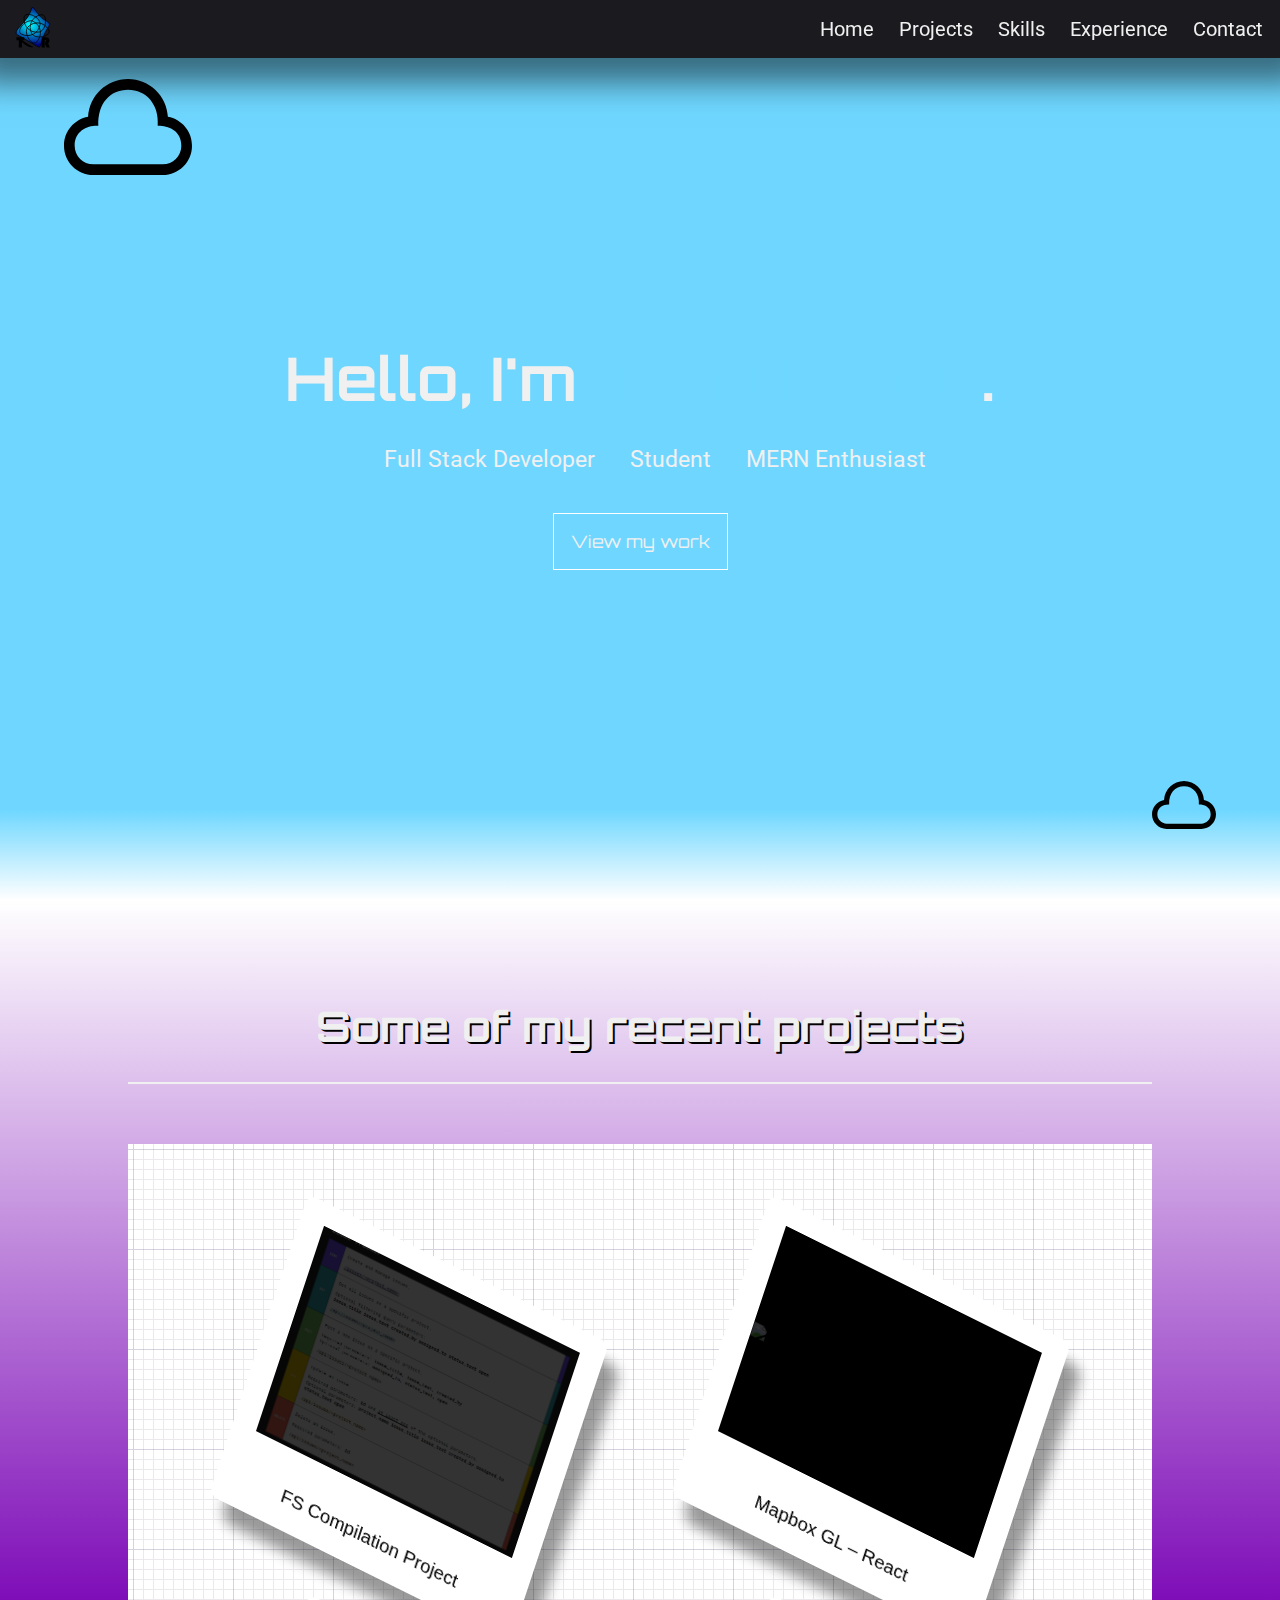
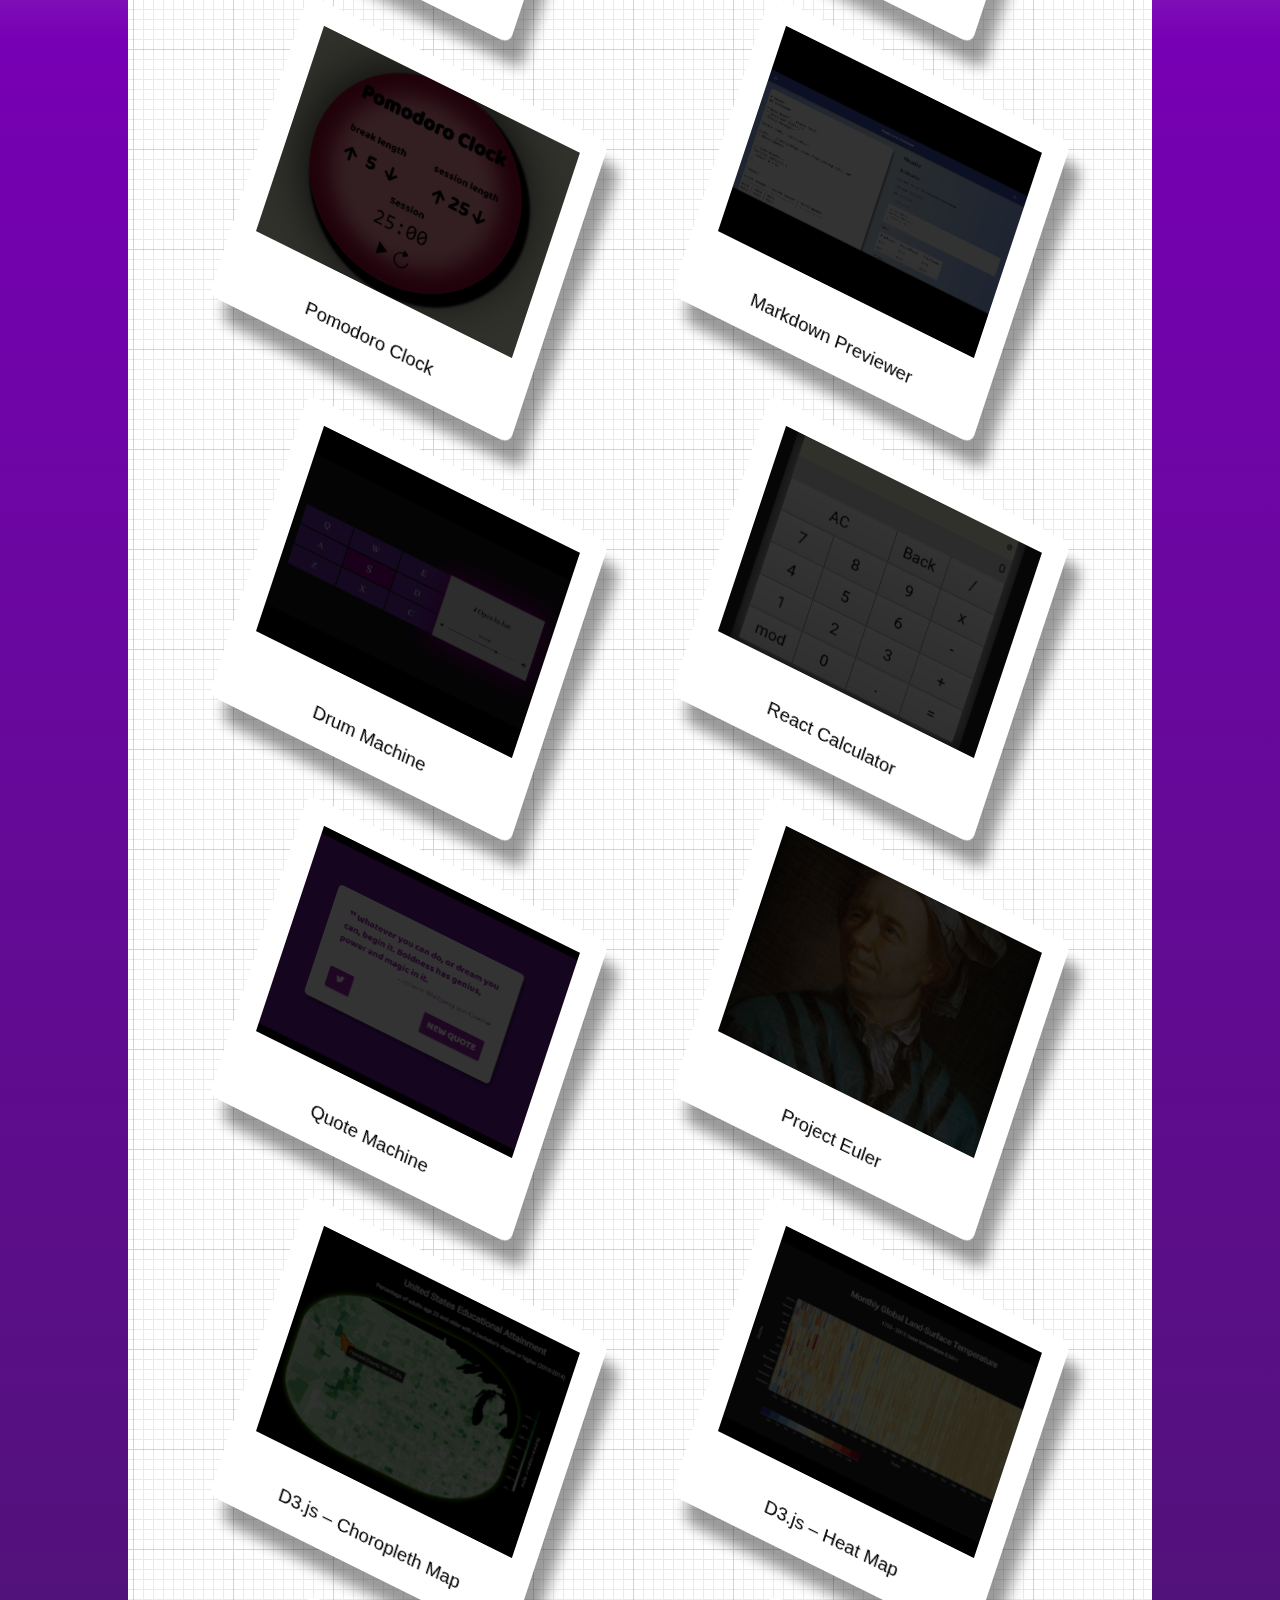
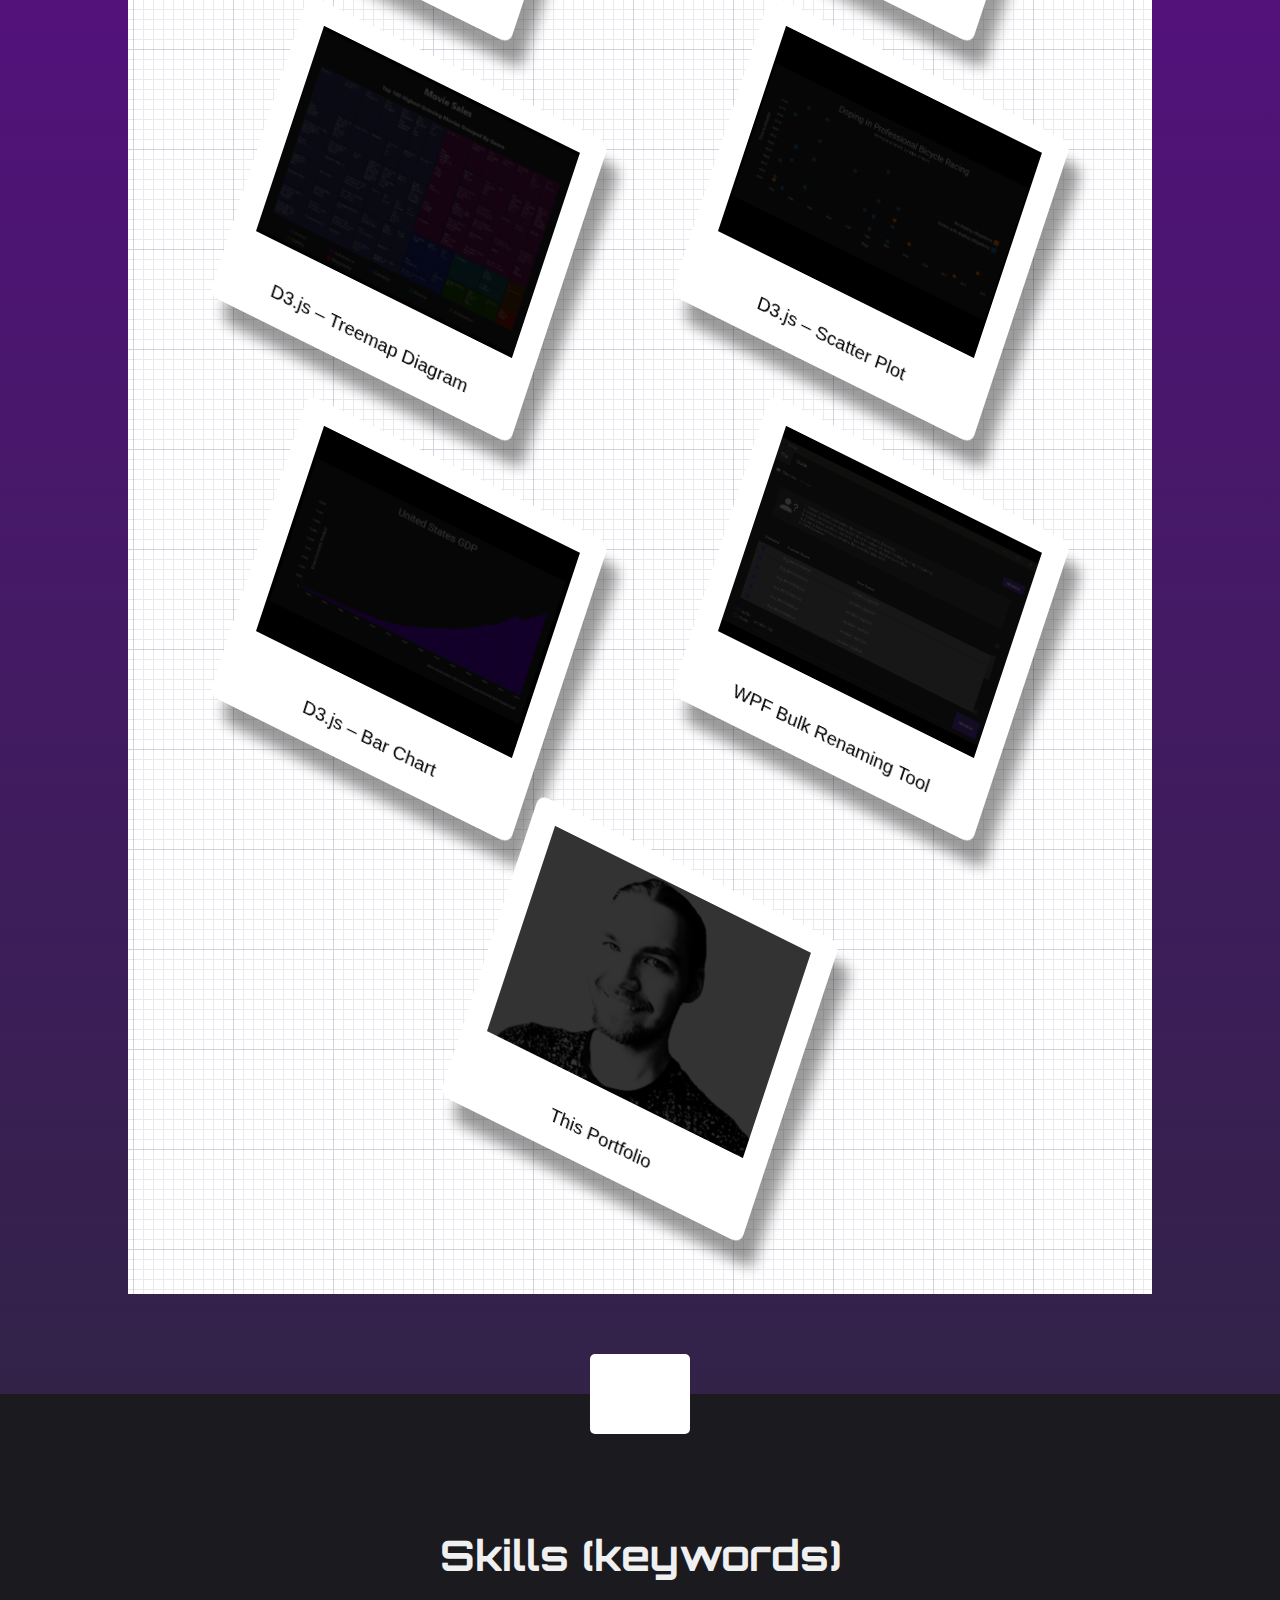
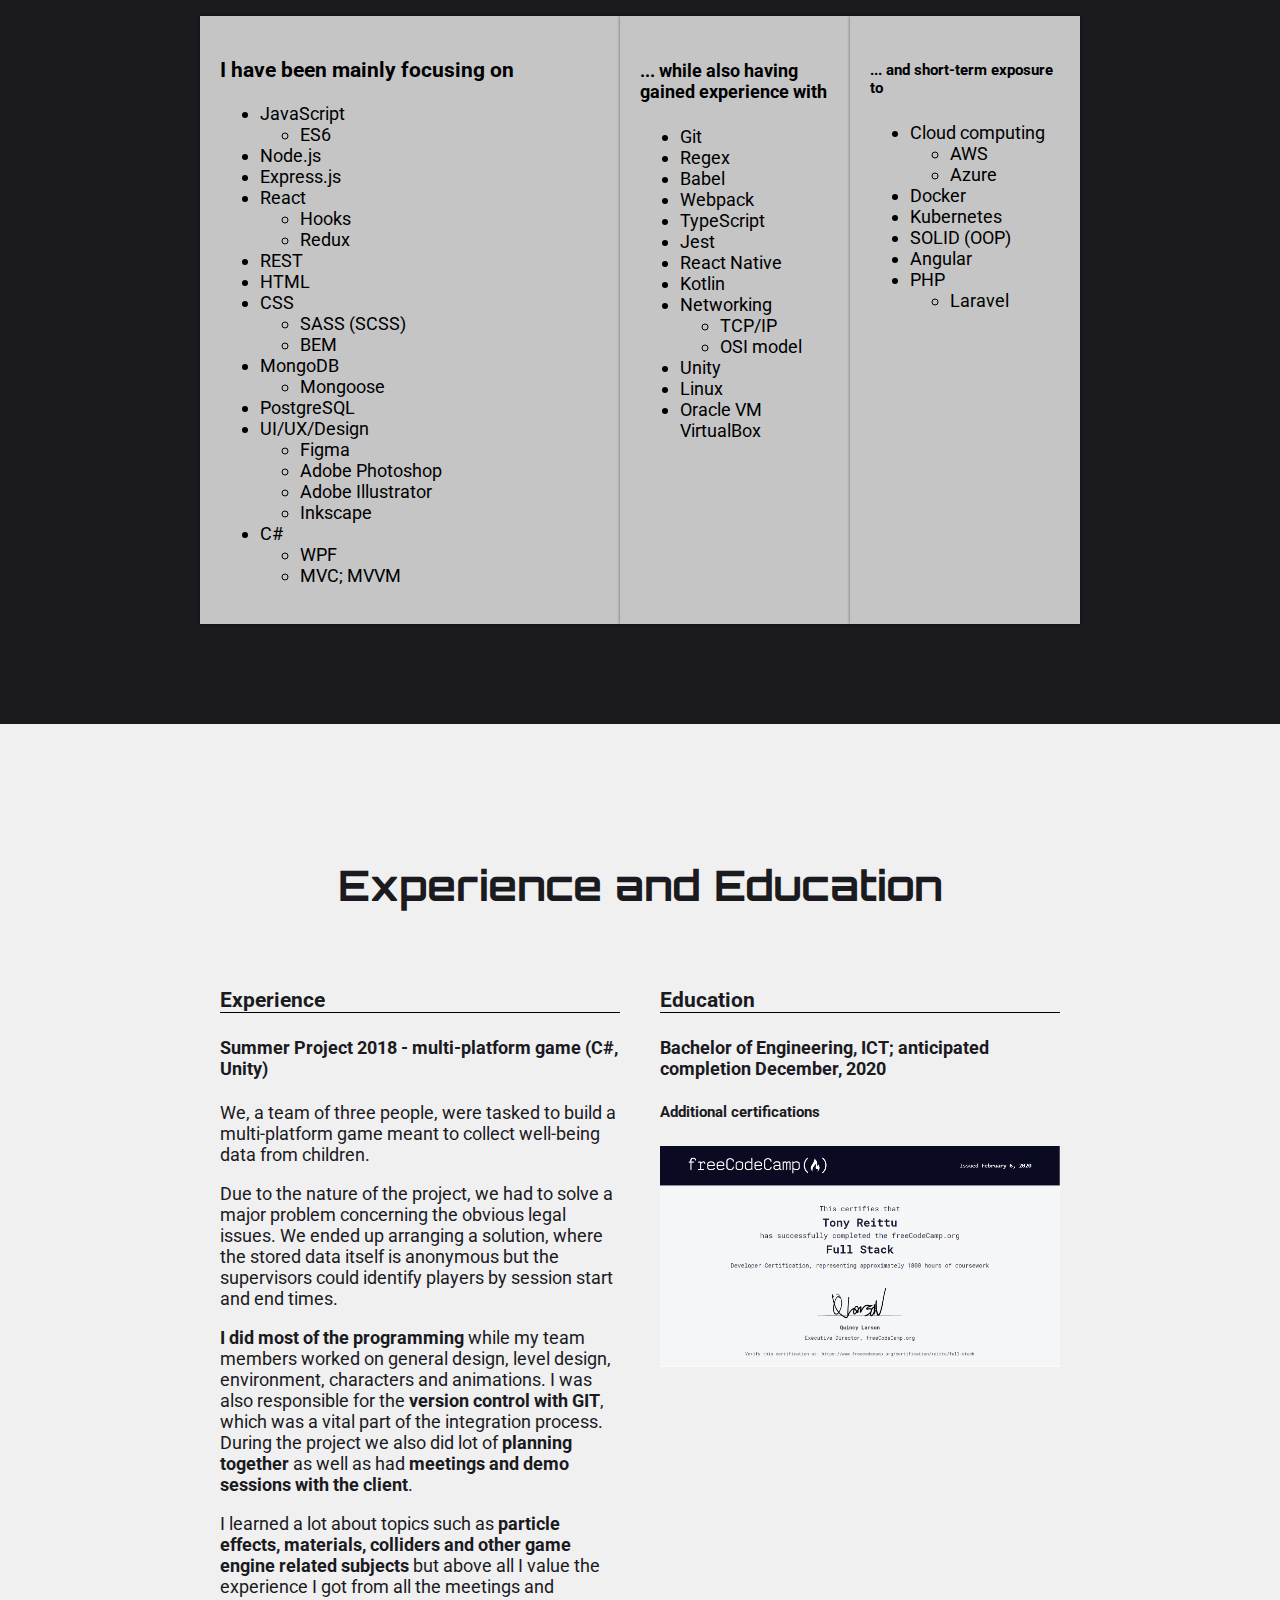
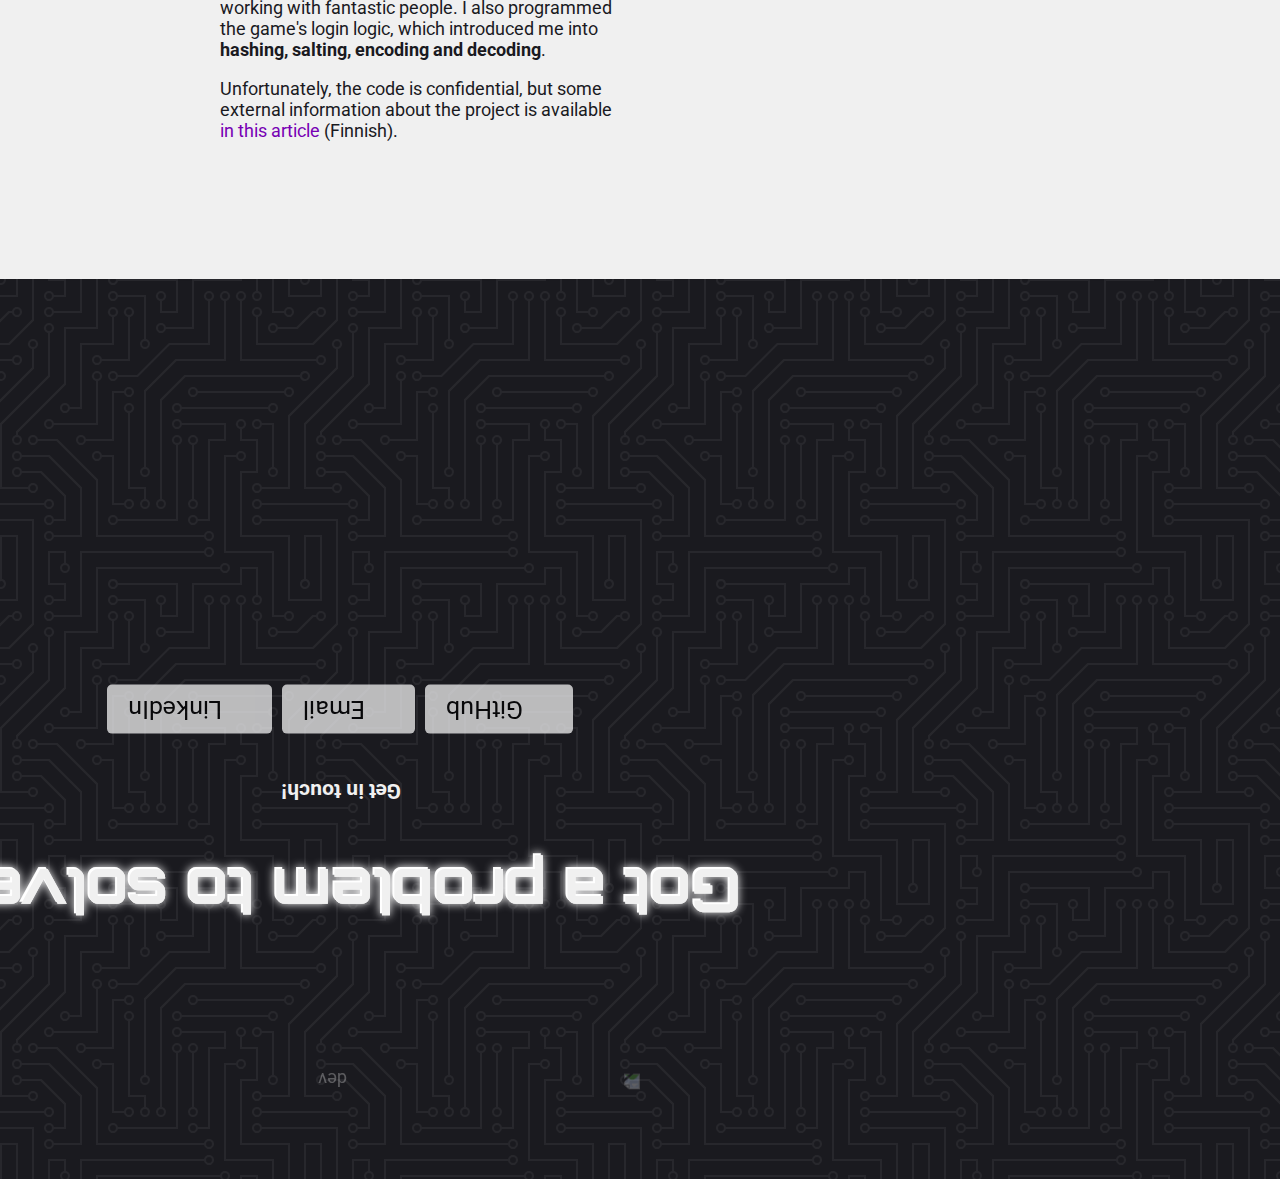
==== index.html @ 39082083 "Add new animation, fix IE11, update content" ====
<!DOCTYPE html>
<html lang="en">

<head>
    <meta charset="UTF-8">
    <link rel="icon" href="favicon.ico" />
    <meta name="viewport" content="width=device-width, initial-scale=1.0 user-scalable=no">
    <meta http-equiv="X-UA-Compatible" content="ie=edge">
    <meta name="description"
        content="Tony Reittu's personal Full Stack Web Developer portfolio. I am a Finnish programmer currently focusing on MERN stack.">
    <meta name="keywords" content="HTML,CSS,JavaScript,React,Node,MongoDB,C#,Tony,Reittu">
    <meta name="author" content="Tony Reittu">
    <meta name="viewport" content="width=device-width, initial-scale=1.0">
    <title>Tony Reittu | Full Stack Web Developer</title>
    <link href="https://fonts.googleapis.com/css?family=Orbitron|Roboto&display=swap" rel="stylesheet">
    <link rel="stylesheet" href="css/style.css">
    <link rel="stylesheet" href="css/modal_style.css">
</head>

<body>
    <svg id="curve-l" class="curve" style="left: 0" version="1.1" viewBox="0 0 225.97 361.57"
        xmlns="http://www.w3.org/2000/svg" xmlns:cc="http://creativecommons.org/ns#"
        xmlns:dc="http://purl.org/dc/elements/1.1/" xmlns:rdf="http://www.w3.org/1999/02/22-rdf-syntax-ns#">
        <g transform="translate(340.38 67.105)">
            <path
                d="m-334.13-62.077s214.01 9.7295 214.69 86.935c0.65918 75.304-207.84 13.14-207.89 88.446-0.0493 75.075 208.04 13.377 207.13 88.446-0.95706 78.933-219.98 87.69-219.98 87.69"
                fill="none" />
        </g>
    </svg>
    <svg id="curve-r" class="curve" style="right: 0" version="1.1" viewBox="0 0 225.97 361.57"
        xmlns="http://www.w3.org/2000/svg" xmlns:cc="http://creativecommons.org/ns#"
        xmlns:dc="http://purl.org/dc/elements/1.1/" xmlns:rdf="http://www.w3.org/1999/02/22-rdf-syntax-ns#">
        <g transform="translate(340.38 67.105)">
            <path
                d="m-334.13-62.077s214.01 9.7295 214.69 86.935c0.65918 75.304-207.84 13.14-207.89 88.446-0.0493 75.075 208.04 13.377 207.13 88.446-0.95706 78.933-219.98 87.69-219.98 87.69"
                fill="none" />
        </g>
    </svg>
    <div id="loader"></div>

    <nav id="navbar" class="nav">
        <a href="#welcome-section" class="logo">
            <svg height="45px" enable-background="new" version="1.1" viewBox="0 0 117.25 147.89" xmlns="http://www.w3.org/2000/svg" xmlns:cc="http://creativecommons.org/ns#" xmlns:dc="http://purl.org/dc/elements/1.1/" xmlns:rdf="http://www.w3.org/1999/02/22-rdf-syntax-ns#" xmlns:xlink="http://www.w3.org/1999/xlink"> <style> #pentagon { animation: flash 3.6s ease-in-out infinite alternate } @keyframes flash { 0%, 80% { stroke: black; } 100% { stroke: white; } } @supports (transform-box: fill-box) { #pentagon { transform-box: fill-box; transform-origin: 50% 45.8%; animation: rotation 3.6s ease-in-out infinite alternate; } @keyframes rotation { 0%, 40% { stroke: black; } 80% { stroke: white; transform: rotate(0deg) scale(1); } 100% { transform: rotate(360deg) scale(0.5); stroke: white; } } } </style> <defs> <radialGradient id="radialGradient6226" cx="-226.4" cy="24.845" r="63.11" gradientTransform="matrix(-1.3229 -.42887 .325 -.9697 -511.6 -10.875)" gradientUnits="userSpaceOnUse"> <stop stop-color="#0ff" offset="0" /> <stop stop-color="#000080" offset="1" /> </radialGradient> </defs> <g transform="translate(252.25 -3.4257)" stroke="#000"> <path d="m-173.72 135.02c1.844-0.13493 3.3338-1.4241 4.4969-2.759 1.601-1.8642 2.1438-4.3436 2.5199-6.7069 1.7491-9.3112 5.046-18.24 8.6235-26.983 3.1525-7.4994 6.6483-14.873 10.825-21.861 3.0128-4.813 6.2958-9.4637 9.0064-14.461 0.38771-2.0081-0.54799-4.0063-1.7856-5.5378-2.331-3.0265-5.6601-5.0443-8.953-6.8688-5.631-3.1721-11.363-6.3462-16.107-10.799-6.3422-5.8111-11.426-12.8-16.504-19.697-3.4746-4.7863-6.7609-9.7344-10.733-14.134-1.7526-1.3215-4.6517-0.30938-5.2108 1.811-0.74786 2.0039-0.86147 4.1793-1.6072 6.1846-2.348 8.1834-6.4092 15.765-11.081 22.842-7.2591 11.251-16.246 21.234-25.193 31.145-3.9059 4.3742-7.9726 8.6804-11.019 13.723-1.3931 2.5667-2.4568 5.454-2.2482 8.4175 0.42834 2.9627 2.6701 5.4399 5.3788 6.5817 4.7017 2.4214 9.6898 4.2836 14.206 7.0616 12.822 7.2548 24.981 15.632 37.968 22.601 4.7292 2.6377 9.3218 5.5135 14.058 8.137 1.0747 0.53979 2.1945 0.99549 3.3589 1.3019z" fill="url(#radialGradient6226)" stroke-width="2.326" /> <path id="pentagon" d="m-197.23 90.762c11.374 21.738 67.784 8.7127 55.645-12.607-14.624-25.683-47.435-30.387-68.106-9.2628-17.159 17.535 12.66 67.159 29.185 49.026 19.907-21.845 14.241-54.503-12.236-67.635-21.979-10.901-59.96 32.794-37.607 42.906 26.928 12.182 56.236-3.2982 60.544-32.538 3.5753-24.272-49.718-46.891-52.428-22.508-3.2649 29.374 20.515 52.465 49.654 47.526 24.189-4.1001 29.233-61.774 5.2053-56.817-28.946 5.9721-43.558 35.723-29.855 61.91z" fill-opacity="0" stroke-width="2.599" /> </g> <g fill="f0f0f0"> <path d="m63.694 129.45c-1.5236 1.2045-3.6404 1.6037-5.554 1.2001-1.6796-0.34337-3.1522-1.2521-4.5314-2.1986-6.499-4.3392-13.157-8.4509-19.778-12.614-8.7435-5.4847-17.487-10.969-26.23-16.454 4.9106 5.9168 10.175 11.582 15.99 16.693 4.4245 3.8979 9.1634 7.4782 14.246 10.551 3.5197 2.1409 7.3011 3.9586 11.353 4.9436 3.1034 0.75235 6.3786 0.91186 9.5224 0.3136 1.5979-0.28878 3.2159-0.80493 4.4463-1.864 0.20367-0.16894 0.3942-0.36076 0.54979-0.56896z" stroke-width=".50088" /> <g stroke-width=".26458" aria-label="TR"> <path d="m22.676 108.92v24.135h-10.071v-24.135h-7.7143v-9.7234h25.474v9.7234z" /> <path d="m97.66 108.3v24.755h-10.071v-33.858h12.923q5.9035 0 9.1529 2.9269 3.6215 3.2742 3.6215 8.3096 0 5.1346-4.4896 8.6568l5.8043 13.965h-10.567l-4.8865-10.914v-8.7064h0.79375q3.175 0 3.175-2.7285 0-2.4061-3.6711-2.4061z" /> </g> </g> </svg>
        </a>
        <ul class="nav-list">
            <li>
                <a href="#welcome-section">Home</a>
            </li>
            <li>
                <a href="#projects">Projects</a>
            </li>
            <li>
                <a href="#skills">Skills</a>
            </li>
            <li>
                <a href="#experience">Experience</a>
            </li>
            <li>
                <a href="#contact">Contact</a>
            </li>
        </ul>
    </nav>

    <section id="welcome-section" class="welcome-section h-100vh">
        <svg class="anim-cloud c-left" xmlns="http://www.w3.org/2000/svg" width="10%" viewBox="0 0 24 24">
            <path
                d="M12 5c3.453 0 5.891 2.797 5.567 6.78 1.745-.046 4.433.751 4.433 3.72 0 1.93-1.57 3.5-3.5 3.5h-13c-1.93 0-3.5-1.57-3.5-3.5 0-2.797 2.479-3.833 4.433-3.72-.167-4.218 2.208-6.78 5.567-6.78zm0-2c-4.006 0-7.267 3.141-7.479 7.092-2.57.463-4.521 2.706-4.521 5.408 0 3.037 2.463 5.5 5.5 5.5h13c3.037 0 5.5-2.463 5.5-5.5 0-2.702-1.951-4.945-4.521-5.408-.212-3.951-3.473-7.092-7.479-7.092z" />
        </svg>
        <svg class="anim-cloud c-right" xmlns="http://www.w3.org/2000/svg" width="5%" viewBox="0 0 24 24">
            <path
                d="M12 5c3.453 0 5.891 2.797 5.567 6.78 1.745-.046 4.433.751 4.433 3.72 0 1.93-1.57 3.5-3.5 3.5h-13c-1.93 0-3.5-1.57-3.5-3.5 0-2.797 2.479-3.833 4.433-3.72-.167-4.218 2.208-6.78 5.567-6.78zm0-2c-4.006 0-7.267 3.141-7.479 7.092-2.57.463-4.521 2.706-4.521 5.408 0 3.037 2.463 5.5 5.5 5.5h13c3.037 0 5.5-2.463 5.5-5.5 0-2.702-1.951-4.945-4.521-5.408-.212-3.951-3.473-7.092-7.479-7.092z" />
        </svg>
        <div class="intro-container">
            <h1>Hello, I'm <span class="name-span">Tony Reittu</span>.</h1>
            <p class="intro-text">
                <span class="mobile-row"><svg class="icon-mi intro-icon">
                        <use xlink:href="svgs/sprite.svg#icon-code"></use>
                    </svg> Full Stack Developer </span>
                <span class="mobile-row"><svg class="icon-mi intro-icon">
                        <use xlink:href="svgs/sprite.svg#icon-student"></use>
                    </svg> Student </span>
                <span class="mobile-row"><svg class="icon-mi intro-icon">
                        <use xlink:href="svgs/sprite.svg#icon-favorite"></use>
                    </svg> MERN Enthusiast</span></p>
            <button class="btn-cta">View my work</button>
        </div>
    </section>

    <section id="projects" class="projects-section">
        <div class="centered-container">

            <h2 class="projects-section-header" data-text="Some of my recent projects">Some of my recent projects</h2>

            <div class="project-container">
                <button class="project project-tile" data-href-demo="https://reittu.glitch.me/"
                    data-href-github="https://github.com/Reittu/express-mongo-compilation-projects"
                    data-title="Full Stack Compilation Project" data-keywords="node.js express mongodb mongoose bcrypt">
                    <div class="img-container b-node"><img class="project-img" src="images/issue_tracker.png"
                            alt="Issue Tracker API" /></div>
                    <p class="project-title">FS Compilation Project</p>
                    <div class="project-modal-description">
                        <p>This compilation includes 4 CRUD projects and 6 smaller microservice miniprojects made with
                            Node.js, Express, MongoDB and Mongoose.</p>
                        <p>Each of the following projects also has a fully documented API:</p>
                        <ul>
                            <li>Anonymous Message Board</li>
                            <li>Public Library</li>
                            <li>Issue Tracker</li>
                            <li>Exercise Tracker</li>
                            <li>Stock Price Checker</li>
                            <li>Metric-Imperial Converter</li>
                            <li>URL Shortener</li>
                            <li>File Analyser</li>
                            <li>Who am I</li>
                            <li>Timestamp</li>
                        </ul>
                    </div>
                </button>
                <button class="project project-tile" data-href-demo="https://o2fmh.csb.app/"
                    data-href-github="https://github.com/Reittu/react-mapbox-gl-hooks"
                    data-title="Mapbox GL – React & Hooks" data-keywords="react javascript css mapbox-gl">
                    <div class="img-container b-react"><img class="project-img" src="images/react-mapbox-gl.png"
                            alt="Mapbox GL - React" /></div>
                    <p class="project-title">Mapbox GL – React</p>
                    <div class="project-modal-description">
                        <p>A sample project made to get familiar with Mapbox GL and mapping solutions in general.</p>
                        <p>Rewrote to use hooks, updated styling to latest and added some new functionalities.</p>
                    </div>
                </button>
                <button class="project project-tile" data-href-demo="https://dr2k8.csb.app/"
                    data-href-github="https://github.com/Reittu/react-redux-pomodoro" data-title="Pomodoro Clock"
                    data-keywords="react redux javascript css">
                    <div class="img-container b-react"><img class="project-img" src="images/pomodoro.png"
                            alt="Pomodoro Clock" /></div>
                    <p class="project-title">Pomodoro Clock</p>
                    <div class="project-modal-description">
                        <p>Pomodoro clock made with React and Redux for state management. I have also made two different
                            versions using React Context API and
                            regular data passing with props.</p>
                    </div>
                </button>
                <button class="project project-tile" data-href-demo="https://pnvbt.csb.app/"
                    data-href-github="https://github.com/Reittu/react-markdown-previewer"
                    data-title="Markdown Previewer" data-keywords="react javascript css material-ui">
                    <div class="img-container b-react"><img class="project-img" src="images/markdown_previewer.png"
                            alt="Markdown Previewer" />
                    </div>
                    <p class="project-title">Markdown Previewer</p>
                    <div class="project-modal-description">
                        <p>Markdown previewer made with React that updates in real time as content is entered.</p>
                        <p>The markdown version as well as the HTML output can be downloaded locally.</p>
                    </div>
                </button>
                <button class="project project-tile" data-href-demo="https://50eob.csb.app/"
                    data-href-github="https://github.com/Reittu/react-drum-machine" data-title="Drum Machine"
                    data-keywords="react javascript css">
                    <div class="img-container b-react"><img class="project-img" src="images/drum_machine.png"
                            alt="Drum Machine" /></div>
                    <p class="project-title">Drum Machine</p>
                    <div class="project-modal-description">
                        <p>Simple drum kit made with React.</p>
                    </div>
                </button>
                <button class="project project-tile" data-href-demo="https://3pcsp.csb.app/"
                    data-href-github="https://github.com/Reittu/react-calculator" data-title="React Calculator"
                    data-keywords="react javascript css">
                    <div class="img-container b-react"><img class="project-img" src="images/react_calculator.png"
                            alt="React Calculator" />
                    </div>
                    <p class="project-title">React Calculator</p>
                    <div class="project-modal-description">
                        <p>Simple calculator made with React; utilizing CSS Grid for the layout.</p>
                    </div>
                </button>
                <button class="project project-tile" data-href-demo="https://xw8iq.csb.app/"
                    data-href-github="https://github.com/Reittu/react-quote-machine" data-title="Quote Machine"
                    data-keywords="react javascript css material-ui">
                    <div class="img-container b-react"><img class="project-img" src="images/quote_machine.png"
                            alt="Quote Machine" /></div>
                    <p class="project-title">Quote Machine</p>
                    <div class="project-modal-description">
                        <p>Random quote generator. The main focus of this miniproject was Material UI and theming.</p>
                    </div>
                </button>
                <button class="project project-tile" data-href-github="https://github.com/Reittu/js-project-euler"
                    data-title="Project Euler" data-keywords="javascript">
                    <div class="img-container b-js"><img class="project-img" src="images/euler.png" alt="Euler" />
                    </div>
                    <p class="project-title">Project Euler</p>
                    <div class="project-modal-description">
                        <p>My take on some of the famous Project Euler problems using JavaScript.</p>
                        <p>Project Euler is a collection of mathematical/programming problems.
                            As of February 1st, 2020, there are currently 700 different problems.</p>
                    </div>
                </button>
                <button class="project project-tile" data-href-demo="https://2550m.csb.app/"
                    data-href-github="https://github.com/Reittu/d3js-choropleth-map" data-title="D3.js – Choropleth Map"
                    data-keywords="javascript">
                    <div class="img-container b-js"><img class="project-img" src="images/choropleth_map.png"
                            alt="Choropleth Map" />
                    </div>
                    <p class="project-title">D3.js – Choropleth Map</p>
                    <div class="project-modal-description">
                        <p>Choropleth Map made with D3.js version 5 (using ES6 syntax).</p>
                    </div>
                </button>
                <button class="project project-tile" data-href-demo="https://u4ms3.csb.app/"
                    data-href-github="https://github.com/Reittu/d3js-heat-map" data-title="D3.js – Heat Map"
                    data-keywords="javascript">
                    <div class="img-container b-js"><img class="project-img" src="images/heat_map.png" alt="Heat Map" />
                    </div>
                    <p class="project-title">D3.js – Heat Map</p>
                    <div class="project-modal-description">
                        <p>Heat map made with D3.js version 5 (using ES6 syntax).</p>
                    </div>
                </button>
                <button class="project project-tile" data-href-demo="https://xn4hr.csb.app/"
                    data-href-github="https://github.com/Reittu/d3js-treemap-diagram"
                    data-title="D3.js – Treemap Diagram" data-keywords="javascript">
                    <div class="img-container b-js"><img class="project-img" src="images/treemap_diagram.png"
                            alt="Treemap Diagram" />
                    </div>
                    <p class="project-title">D3.js – Treemap Diagram</p>
                    <div class="project-modal-description">
                        <p>Treemap diagram made with D3.js version 5 (using ES6 syntax).</p>
                    </div>
                </button>
                <button class="project project-tile" data-href-demo="https://blpyq.csb.app/"
                    data-href-github="https://github.com/Reittu/d3js-scatter-plot" data-title="D3.js – Scatter Plot"
                    data-keywords="javascript">
                    <div class="img-container b-js"><img class="project-img" src="images/scatter_plot.png"
                            alt="Scatter Plot" />
                    </div>
                    <p class="project-title">D3.js – Scatter Plot</p>
                    <div class="project-modal-description">
                        <p>Scatter plot made with D3.js version 5 (using ES6 syntax).</p>
                    </div>
                </button>
                <button class="project project-tile" data-href-demo="https://1hph7.csb.app/"
                    data-href-github="https://github.com/Reittu/d3js-bar-chart" data-title="D3.js – Bar Chart"
                    data-keywords="javascript">
                    <div class="img-container b-js"><img class="project-img" src="images/bar_chart.png"
                            alt="Bar Chart" />
                    </div>
                    <p class="project-title">D3.js – Bar Chart</p>
                    <div class="project-modal-description">
                        <p>Bar chart made with D3.js version 5 (using ES6 syntax).</p>
                    </div>
                </button>
                <button class="project project-tile"
                    data-href-demo="https://github.com/Reittu/wpf-mvvm-rename-tool/releases"
                    data-href-github="https://github.com/Reittu/wpf-mvvm-rename-tool"
                    data-title="WPF Bulk Renaming Tool" data-keywords="c# mvvm caliburn.micro material-ui">
                    <div class="img-container b-csharp"><img class="project-img" src="images/rename_tool.png"
                            alt="WPF Bulk Renaming Tool" /></div>
                    <p class="project-title">WPF Bulk Renaming Tool</p>
                    <div class="project-modal-description">
                        <p>A tool for renaming files in bulk with GUI.</p>
                        <p>Uses Caliburn.Micro as the MVVM framework.</p>
                        <p>The standalone demo on GitHub is converted into .NET Core 3.1.</p>
                    </div>
                </button>
                <button class="project project-tile" data-href-github="https://github.com/Reittu/Reittu.github.io"
                    data-title="This Portfolio" data-keywords="javascript html css scss bem">
                    <div class="img-container b-css"><img class="project-img" src="images/contrast_profile.png"
                            alt="Tony Reittu" /></div>
                    <p class="project-title">This Portfolio</p>
                    <div class="project-modal-description">
                        <p>This portfolio was made 100% by hand without external dependencies, apart from the SVGs and
                            polyfills for older browsers.</p>
                        <p>Most of the (S)CSS follows generic
                            naming convention but I also included some BEM by doing all of the modal styling with it.
                        </p>
                    </div>
                </button>
            </div>
        </div>
    </section>
    <section id="skills" class="skills-section h-100vh">
        <a href="https://github.com/Reittu" target="_blank" rel="noopener" id="profile-link" class="link-github"
            title="My GitHub Profile"></a>
        <div class="skills-section-header">
            <h2>Skills (keywords)</h2>
            <div class="flex-container">
                <div class="flex-column skill-column" style="flex: 2">
                    <h3>I have been mainly focusing on</h3>
                    <ul>
                        <li>
                            JavaScript
                            <ul>
                                <li>ES6</li>
                            </ul>
                        </li>
                        <li>Node.js</li>
                        <li>Express.js</li>
                        <li>
                            React
                            <ul>
                                <li>Hooks</li>
                                <li>Redux</li>
                            </ul>
                        </li>
                        <li>REST</li>
                        <li>HTML</li>
                        <li>
                            CSS
                            <ul>
                                <li>SASS (SCSS)</li>
                                <li>BEM</li>
                            </ul>
                        </li>
                        <li>
                            MongoDB
                            <ul>
                                <li>Mongoose</li>
                            </ul>
                        </li>
                        <li>PostgreSQL</li>
                        <li>
                            UI/UX/Design
                            <ul>
                                <li>Figma</li>
                                <li>Adobe Photoshop</li>
                                <li>Adobe Illustrator</li>
                                <li>Inkscape</li>
                            </ul>
                        </li>
                        <li>
                            C#
                            <ul>
                                <li>WPF</li>
                                <li>MVC; MVVM</li>
                            </ul>
                        </li>
                    </ul>
                </div>
                <div class="flex-column skill-column">
                    <h4>... while also having gained experience with</h4>
                    <ul>
                        <li>Git</li>
                        <li>Regex</li>
                        <li>Babel</li>
                        <li>Webpack</li>
                        <li>TypeScript</li>
                        <li>Jest</li>
                        <li>React Native</li>
                        <li>Kotlin</li>
                        <li>Networking
                            <ul>
                                <li>TCP/IP</li>
                                <li>OSI model</li>
                            </ul>
                        </li>
                        <li>Unity</li>
                        <li>Linux</li>
                        <li>Oracle VM VirtualBox</li>
                    </ul>
                </div>
                <div class="flex-column skill-column">
                    <h5>... and short-term exposure to</h5>
                    <ul>
                        <li>Cloud computing
                            <ul>
                                <li>AWS</li>
                                <li>Azure</li>
                            </ul>
                        </li>
                        <li>Docker</li>
                        <li>Kubernetes</li>
                        <li>SOLID (OOP)</li>
                        <li>Angular</li>
                        <li>PHP
                            <ul>
                                <li>Laravel</li>
                            </ul>
                        </li>
                    </ul>
                </div>
            </div>
        </div>

    </section>
    <section id="experience" class="experience-section h-100vh">
        <div class="experience-section-header">
            <h2>Experience and Education</h2>
            <div class="flex-container">
                <div class="flex-column">
                    <h3 class="experience-column-header">Experience</h3>
                    <h4>Summer Project 2018 - multi-platform game (C#, Unity)</h4>
                    <p>We, a team of three people, were tasked to build a multi-platform game meant to collect
                        well-being data from children.</p>
                    <p>Due to the nature of the project, we had to solve a major problem concerning the obvious legal
                        issues.
                        We ended up arranging a solution, where the stored data itself is anonymous but the supervisors
                        could identify players by session start and end times.</p>
                    <p><strong>I did most of the programming</strong> while my team members worked on general design,
                        level design, environment, characters and animations.
                        I was also responsible for the <strong>version control with GIT</strong>, which was a vital part
                        of the integration process.
                        During the project we also did lot of <strong>planning together</strong> as well as had
                        <strong>meetings and demo sessions with the client</strong>.
                        <p>I learned a lot about topics such as <strong>particle effects,
                                materials, colliders and other game engine related subjects</strong> but above all I
                            value
                            the experience I got from all the meetings
                            and working with fantastic people.
                            I also programmed the game's login logic, which introduced me into <strong>hashing, salting,
                                encoding and decoding</strong>.
                        </p>
                        <p>Unfortunately, the code is confidential, but some external information about
                            the project is available <a
                                href="https://blog.hamk.fi/engineering/robotiikka-ja-citylaturi-onnistuivat-helteessa/"
                                target="_blank" rel="noopener" style="color: #7700b4">in this article</a> (Finnish).</p>
                </div>
                <div class="flex-column">
                    <h3 class="experience-column-header">Education</h3>
                    <h4>Bachelor of Engineering, ICT; anticipated completion December, 2020</h4>
                    <h5>Additional certifications</h5>
                    <img src="images/fcc_certificate.png" alt="FCC Certificate" class="img-certificate">
                </div>
            </div>
        </div>

    </section>
    <section id="contact" class="contact-section h-100vh">
        <div class="contact-animation-container">
            <div class="contact-section-header">
                <h2 class="glow" data-text="Got a problem to solve?">Got a problem to solve?</h2>
                <h3>Get in touch!</h3>
            </div>
            <img src="svgs/dev.svg" alt="dev" class="img-dev">
            <div class="contact-links">
                <a href="https://github.com/Reittu" target="_blank" rel="noopener" class="btn-contact">
                    <svg class="icon-mi">
                        <use xlink:href="svgs/sprite.svg#icon-github"></use>
                    </svg> GitHub</a>
                <a href="mailto:reittu.dev@gmail.com" target="_blank" class="btn-contact">
                    <svg class="icon-mi">
                        <use xlink:href="svgs/sprite.svg#icon-email"></use>
                    </svg> Email</a>
                <a href="https://www.linkedin.com/in/tony-reittu/" target="_blank" rel="noopener" class="btn-contact">
                    <svg class="icon-mi">
                        <use xlink:href="svgs/sprite.svg#icon-linkedin"></use>
                    </svg> LinkedIn</a>
            </div>
        </div>
    </section>
    <div class="modal">
        <div class="modal__content">
            <span class="modal__close">&times;</span>
            <div class="modal__header">
                <h2 class="modal__title"></h2>
            </div>
            <div class="modal__body">
                <div class="body__col col--left"></div>
                <div class="body__col col--right"></div>
            </div>
            <div class="modal__footer"></div>
        </div>
    </div>

    <script>
        // Loads either the default js or polyfilled version (bigger file size).
        var head = document.getElementsByTagName('head')[0];
        var js = document.createElement("script");
        js.type = "text/javascript";
        if (!window.fetch) js.src = "js/app.polyfilled.js";
        else js.src = "js/app.bundle.js";
        head.appendChild(js);

        // Visitor logging, active since 09.03.2020
        // Using XMLHttpRequest instead of fetch for browser support.
        var oReq = new XMLHttpRequest();
        oReq.addEventListener("load", function() { console.log(this.responseText); });
        oReq.open("GET", "https://reittu.glitch.me/api/visitors/new");
        oReq.send();
    </script>
</body>

</html>
---- css/style.css ----
html {
  font-size: 62.5%;
  scroll-behavior: smooth;
  scrollbar-color: #fefefe #222
}
body {
  overflow-x: hidden;
  font-family: Roboto,sans-serif;
  font-size: 1.8rem;
  color: #f0f0f0;
  display: -webkit-box;
  display: -ms-flexbox;
  display: flex;
  -webkit-box-orient: vertical;
  -webkit-box-direction: normal;
  -ms-flex-direction: column;
  flex-direction: column
}
body,
html {
  margin: 0;
  padding: 0
}
*,
::after,
::before {
  -webkit-box-sizing: border-box;
  box-sizing: border-box
}
h1 {
  margin: 1rem;
  font-size: 6rem
}
h2 {
  font-size: 4.2rem
}
h1,
h2 {
  font-family: Orbitron,sans-serif;
  text-align: center
}
a {
  text-decoration: none;
  color: #f0f0f0
}
a:focus {
  outline: 0
}
.h-100vh {
  min-height: 100vh
}
::-webkit-scrollbar {
  width: 16px
}
::-webkit-scrollbar-track {
  background: #222
}
::-webkit-scrollbar-thumb {
  background: #fefefe;
  border: 1px solid rgba(0,0,0,.2);
  border-radius: 10px
}
::-webkit-scrollbar-thumb:hover {
  background: #ddd
}
::-webkit-scrollbar-thumb:active {
  background: #777
}
.nav {
  display: -webkit-box;
  display: -ms-flexbox;
  display: flex;
  -webkit-box-pack: justify;
  -ms-flex-pack: justify;
  justify-content: space-between;
  position: fixed;
  width: 100%;
  background: #1a1a1f;
  -webkit-box-shadow: 0 0 30px 25px rgba(0,0,0,.5);
  box-shadow: 0 0 30px 25px rgba(0,0,0,.5);
  z-index: 10;
  padding: .5rem
}
.logo {
  margin-left: 1rem;
  -webkit-transition: all .2s ease-in-out;
  transition: all .2s ease-in-out;
  display: -webkit-box;
  display: -ms-flexbox;
  display: flex;
  -webkit-box-orient: vertical;
  -webkit-box-direction: normal;
  -ms-flex-direction: column;
  flex-direction: column;
  -webkit-box-pack: center;
  -ms-flex-pack: center;
  justify-content: center
}
.logo:hover {
  -webkit-filter: invert(1) hue-rotate(180deg);
  filter: invert(1) hue-rotate(180deg)
}
.logo:active {
  -webkit-transform: scale(1.2);
  transform: scale(1.2)
}
.nav-list {
  display: -webkit-box;
  display: -ms-flexbox;
  display: flex;
  width: 40%;
  margin: 0;
  -ms-flex-pack: distribute;
  justify-content: space-around;
  list-style: none
}
.nav-list > li {
  display: -webkit-box;
  display: -ms-flexbox;
  display: flex;
  -webkit-box-align: center;
  -ms-flex-align: center;
  align-items: center;
  font-size: 2rem;
  padding: 1.2rem
}
.nav-list a:hover {
  color: #6fd7ff
}
.intro-container {
  padding: 5rem;
  text-align: center
}
.intro-icon {
  stroke-width: 1.5px;
  color: #6fd7ff
}
.name-span {
  color: #6fd7ff
}
.anim-cloud {
  position: absolute
}
.c-left {
  top: 7%;
  left: 5%;
  -webkit-animation: float-left 13s linear infinite alternate;
  animation: float-left 13s linear infinite alternate
}
.c-right {
  bottom: 7%;
  right: 5%;
  -webkit-animation: float-right 17s linear infinite alternate;
  animation: float-right 17s linear infinite alternate
}
.btn-cta {
  background: 0 0;
  color: #f0f0f0;
  border: #fff 1px solid;
  padding: 1em;
  font: 1.7rem Orbitron;
  -webkit-transition: all .15s ease-in-out;
  transition: all .15s ease-in-out;
  cursor: pointer;
  margin-top: 1rem
}
.btn-cta:hover {
  background-color: #6fd7ff;
  color: #000;
  border-color: #000
}
.btn-cta:active {
  -webkit-transform: scale(1.2);
  transform: scale(1.2);
  border-radius: 1rem;
  outline: 0
}
.welcome-section {
  display: -webkit-box;
  display: -ms-flexbox;
  display: flex;
  -webkit-box-orient: vertical;
  -webkit-box-direction: normal;
  -ms-flex-direction: column;
  flex-direction: column;
  -webkit-box-pack: center;
  -ms-flex-pack: center;
  justify-content: center;
  -webkit-box-align: center;
  -ms-flex-align: center;
  align-items: center;
  width: 100%;
  height: 100vh;
  background: url(/svgs/cloud.svg) no-repeat center/80%,-webkit-gradient(linear,left top,left bottom,color-stop(90%,#6fd7ff),to(#fff));
  background: url(/svgs/cloud.svg) no-repeat center/80%,linear-gradient(180deg,#6fd7ff 90%,#fff)
}
.intro-text {
  font-size: 2.3rem;
  margin: 3rem
}
.bg-svg {
  z-index: -1;
  position: absolute;
  fill: #6fd7ff;
  -webkit-filter: drop-shadow(-40px 0 0 #000);
  filter: drop-shadow(-40px 0 0 #000)
}
.projects-section {
  padding: 10rem 0;
  text-align: center;
  position: relative;
  z-index: 0;
  background: -webkit-gradient(linear,left top,left bottom,from(#fff),color-stop(20%,#7700b4),color-stop(115%,#252934));
  background: linear-gradient(180deg,#fff,#7700b4 20%,#252934 115%)
}
.centered-container {
  width: 80%;
  margin: 0 auto
}
.projects-section-header {
  margin-bottom: 6rem;
  border-bottom: .2rem solid #f0f0f0;
  padding-bottom: 3rem;
  margin-top: 0;
  color: #f0f0f0;
  text-shadow: 2px 2px #000
}
.glow {
  position: relative
}
.glow::before {
  content: attr(data-text);
  position: absolute;
  top: 0;
  left: 0;
  width: 100%;
  -webkit-animation: glow 5s ease-in-out infinite alternate;
  animation: glow 5s ease-in-out infinite alternate;
  text-shadow: 2px 2px #fff;
  -webkit-filter: drop-shadow(0 0 5px #fff);
  filter: drop-shadow(0 0 5px #fff)
}
@supports (-ms-ime-align:auto) {
  .projects-section-header::before {
    display: none
  }
}
.project-container {
  display: -webkit-box;
  display: -ms-flexbox;
  display: flex;
  -ms-flex-wrap: wrap;
  flex-wrap: wrap;
  max-width: 1440px;
  margin: 0 auto;
  -webkit-box-pack: justify;
  -ms-flex-pack: justify;
  justify-content: space-between;
  padding: 5rem;
  padding-bottom: 10rem;
  background-color: #fff;
  background-image: url("data:image/svg+xml,%3Csvg xmlns='http://www.w3.org/2000/svg' width='100' height='100' viewBox='0 0 100 100'%3E%3Cg fill-rule='evenodd'%3E%3Cg fill='%239C92AC' fill-opacity='0.4'%3E%3Cpath opacity='.5' d='M96 [base64] 0v-9h-9v9h9zm-10 0v-9h-9v9h9zm-10 0v-9h-9v9h9zm-10 0v-9h-9v9h9zm-10 0v-9h-9v9h9zm-10 0v-9h-9v9h9zm-10 0v-9h-9v9h9zm-10 0v-9h-9v9h9zm-9-10h9v-9h-9v9zm10 0h9v-9h-9v9zm10 0h9v-9h-9v9zm10 0h9v-9h-9v9zm10 0h9v-9h-9v9zm10 0h9v-9h-9v9zm10 0h9v-9h-9v9zm10 0h9v-9h-9v9zm9-10v-9h-9v9h9zm-10 0v-9h-9v9h9zm-10 0v-9h-9v9h9zm-10 0v-9h-9v9h9zm-10 0v-9h-9v9h9zm-10 0v-9h-9v9h9zm-10 0v-9h-9v9h9zm-10 0v-9h-9v9h9zm-9-10h9v-9h-9v9zm10 0h9v-9h-9v9zm10 0h9v-9h-9v9zm10 0h9v-9h-9v9zm10 0h9v-9h-9v9zm10 0h9v-9h-9v9zm10 0h9v-9h-9v9zm10 0h9v-9h-9v9zm9-10v-9h-9v9h9zm-10 0v-9h-9v9h9zm-10 0v-9h-9v9h9zm-10 0v-9h-9v9h9zm-10 0v-9h-9v9h9zm-10 0v-9h-9v9h9zm-10 0v-9h-9v9h9zm-10 0v-9h-9v9h9zm-9-10h9v-9h-9v9zm10 0h9v-9h-9v9zm10 0h9v-9h-9v9zm10 0h9v-9h-9v9zm10 0h9v-9h-9v9zm10 0h9v-9h-9v9zm10 0h9v-9h-9v9zm10 0h9v-9h-9v9zm9-10v-9h-9v9h9zm-10 0v-9h-9v9h9zm-10 0v-9h-9v9h9zm-10 0v-9h-9v9h9zm-10 0v-9h-9v9h9zm-10 0v-9h-9v9h9zm-10 0v-9h-9v9h9zm-10 0v-9h-9v9h9zm-9-10h9v-9h-9v9zm10 0h9v-9h-9v9zm10 0h9v-9h-9v9zm10 0h9v-9h-9v9zm10 0h9v-9h-9v9zm10 0h9v-9h-9v9zm10 0h9v-9h-9v9zm10 0h9v-9h-9v9z'/%3E%3Cpath d='M6 5V0H5v5H0v1h5v94h1V6h94V5H6z'/%3E%3C/g%3E%3C/g%3E%3C/svg%3E")
}
.project {
  width: 350px;
  height: 350px;
  -webkit-box-shadow: 20px 20px 15px rgba(0,0,0,.4);
  box-shadow: 20px 20px 15px rgba(0,0,0,.4);
  color: #000;
  background-color: #fff;
  margin: 0 auto;
  margin-top: 5rem;
  border: none;
  border-radius: 1rem;
  outline: 1px solid transparent;
  cursor: pointer;
  -webkit-transform: rotate3d(1,1,1,38deg);
  transform: rotate3d(1,1,1,38deg);
  -webkit-transition: -webkit-transform .3s ease-in-out,-webkit-box-shadow .3s ease-in-out;
  transition: -webkit-transform .3s ease-in-out,-webkit-box-shadow .3s ease-in-out;
  transition: transform .3s ease-in-out,box-shadow .3s ease-in-out;
  transition: transform .3s ease-in-out,box-shadow .3s ease-in-out,-webkit-transform .3s ease-in-out,-webkit-box-shadow .3s ease-in-out
}
.project:hover {
  -webkit-transform: scale(1.2);
  transform: scale(1.2);
  -webkit-box-shadow: 0 2px 10px rgba(0,0,0,.4);
  box-shadow: 0 2px 10px rgba(0,0,0,.4)
}
.project:hover > .img-container::before {
  opacity: 0
}
.project:hover img {
  opacity: 1
}
.btn-contact.project-link {
  font-size: 1.5rem;
  border: 1px solid #000
}
.project-modal-description {
  display: none
}
.img-container {
  position: relative;
  background-color: #000;
  height: 80%;
  border-bottom: none;
  border: 2rem solid #fff;
  overflow: hidden
}
.img-container::before {
  position: absolute;
  top: 40%;
  left: 50%;
  width: 25%;
  height: 25%;
  -webkit-transform: translate(-50%,-50%);
  transform: translate(-50%,-50%);
  -webkit-transition: opacity .3s ease-in-out;
  transition: opacity .3s ease-in-out
}
.project-img {
  width: 100%;
  height: auto;
  position: absolute;
  top: 50%;
  left: 50%;
  -webkit-transform: translate(-50%,-50%);
  transform: translate(-50%,-50%);
  display: block;
  opacity: .2;
  -webkit-transition: opacity .3s ease-in-out;
  transition: opacity .3s ease-in-out
}
.b-node::before {
  content: url(/svgs/nodejs.svg)
}
.b-js::before {
  content: url(/svgs/js.svg)
}
.b-react::before {
  content: url(/svgs/react1.svg)
}
.b-css::before {
  content: url(/svgs/css.svg)
}
.project-title {
  font-size: 2rem
}
.b-csharp::before {
  content: url(/svgs/csharp.svg)
}
.link-github {
  position: absolute;
  top: 0;
  left: 50%;
  -webkit-transform: translate(-50%,-50%);
  transform: translate(-50%,-50%);
  background: #fff;
  border-radius: .5rem;
  min-width: 100px;
  padding: 4rem;
  background-image: url(/svgs/github.svg);
  background-repeat: no-repeat;
  background-position: center;
  -webkit-transition: -webkit-transform .15s ease-in-out;
  transition: -webkit-transform .15s ease-in-out;
  transition: transform .15s ease-in-out;
  transition: transform .15s ease-in-out,-webkit-transform .15s ease-in-out
}
.link-github:hover {
  -webkit-transform: translate(-50%,-50%) scale(1.2);
  transform: translate(-50%,-50%) scale(1.2)
}
.skills-section {
  position: relative;
  padding: 10rem 0;
  background-color: #1a1a1f;
  background-image: url(/svgs/cogs.svg);
  background-attachment: fixed
}
.flex-container {
  display: -webkit-box;
  display: -ms-flexbox;
  display: flex;
  padding: 0 20rem
}
.flex-column {
  -webkit-box-flex: 1;
  -ms-flex: 1;
  flex: 1;
  padding: 2rem
}
.skill-column {
  background-color: rgba(240,240,240,.8);
  color: #000;
  -webkit-box-shadow: 0 0 3px rgba(0,0,0,.5);
  box-shadow: 0 0 3px rgba(0,0,0,.5)
}
.experience-section {
  padding: 10rem 0;
  background-color: #f0f0f0;
  color: #1a1a1f
}
.experience-column-header {
  border-bottom: 1px solid #000
}
.img-certificate {
  width: 100%;
  -webkit-transition: -webkit-transform .15s ease-in-out;
  transition: -webkit-transform .15s ease-in-out;
  transition: transform .15s ease-in-out;
  transition: transform .15s ease-in-out,-webkit-transform .15s ease-in-out
}
.img-certificate:hover {
  -webkit-transform: scale(1.7);
  transform: scale(1.7)
}
.contact-section {
  position: relative;
  z-index: 0;
  display: -webkit-box;
  display: -ms-flexbox;
  display: flex;
  -webkit-box-orient: vertical;
  -webkit-box-direction: normal;
  -ms-flex-direction: column;
  flex-direction: column;
  -webkit-box-pack: center;
  -ms-flex-pack: center;
  justify-content: center;
  -webkit-box-align: center;
  -ms-flex-align: center;
  align-items: center;
  text-align: center;
  padding: 0 2rem;
  background: #1a1a1f;
  background-image: url(/svgs/circuit-board.svg);
  overflow: hidden
}
.contact-animation-container {
  -webkit-transform: translate(-300px,100px) rotate(180deg);
  transform: translate(-300px,100px) rotate(180deg);
  -webkit-transition: -webkit-transform 1.2s cubic-bezier(.75,-.5,.3,1.55);
  transition: -webkit-transform 1.2s cubic-bezier(.75,-.5,.3,1.55);
  transition: transform 1.2s cubic-bezier(.75,-.5,.3,1.55);
  transition: transform 1.2s cubic-bezier(.75,-.5,.3,1.55),-webkit-transform 1.2s cubic-bezier(.75,-.5,.3,1.55)
}
.contact-visible {
  -webkit-transform: none;
  transform: none
}
.contact-section-header > h2 {
  font-size: 6rem
}
.contact-section-header > p {
  font-style: italic
}
.contact-links {
  display: -webkit-box;
  display: -ms-flexbox;
  display: flex;
  -webkit-box-pack: center;
  -ms-flex-pack: center;
  justify-content: center;
  width: 100%;
  max-width: 980px;
  margin-top: 4rem;
  -ms-flex-wrap: wrap;
  flex-wrap: wrap
}
.btn-contact {
  display: inline-block;
  padding: 1rem 2rem;
  border-radius: .5rem;
  font-size: 2.5rem;
  background-color: #fff;
  color: #000;
  margin: 5px;
  opacity: .7
}
.btn-contact:hover {
  opacity: 1
}
.icon-mi {
  width: 1em;
  height: 1em;
  stroke: currentColor;
  vertical-align: sub
}
.img-dev {
  width: 600px;
  max-height: 70vh;
  opacity: .3;
  position: absolute;
  top: 50%;
  left: 50%;
  margin-left: -300px;
  margin-top: -260px;
  z-index: -1
}
.contact-visible .img-dev {
  -webkit-animation: laptop 5.2s ease-in-out alternate infinite;
  animation: laptop 5.2s ease-in-out alternate infinite
}
#loader {
  width: 100vw;
  height: 100vh;
  position: fixed;
  background-color: #000;
  top: 0;
  z-index: 100;
  -webkit-transition: opacity .5s ease-out;
  transition: opacity .5s ease-out;
  opacity: 1
}
.curve {
  position: fixed;
  top: 0;
  z-index: 5;
  height: 100vh;
  pointer-events: none
}
.enable-anim path {
  stroke: #fff;
  stroke-dasharray: 110;
  -webkit-animation: gust .5s ease-out forwards;
  animation: gust .5s ease-out forwards
}
.reverse-anim path {
  animation-direction: reverse
}
.weak {
  opacity: .5;
  -webkit-transform: scale(.7);
  transform: scale(.7)
}
.click-effect {
  position: fixed;
  border: solid 0 #fff;
  border-radius: 50%;
  -webkit-animation: click-effect .3s ease-out;
  animation: click-effect .3s ease-out;
  z-index: 999;
  pointer-events: none
}
@-webkit-keyframes click-effect {
  from {
    opacity: 1;
    width: 1em;
    height: 1em;
    margin: -.5em
  }
  to {
    opacity: 0;
    width: 16em;
    height: 16em;
    margin: -8em;
    border-width: 1em
  }
}
@keyframes click-effect {
  from {
    opacity: 1;
    width: 1em;
    height: 1em;
    margin: -.5em
  }
  to {
    opacity: 0;
    width: 16em;
    height: 16em;
    margin: -8em;
    border-width: 1em
  }
}
@-webkit-keyframes float-left {
  0% {
    -webkit-transform: translateX(0);
    transform: translateX(0)
  }
  100% {
    -webkit-transform: translateX(150%);
    transform: translateX(150%)
  }
}
@keyframes float-left {
  0% {
    -webkit-transform: translateX(0);
    transform: translateX(0)
  }
  100% {
    -webkit-transform: translateX(150%);
    transform: translateX(150%)
  }
}
@-webkit-keyframes float-right {
  0% {
    -webkit-transform: translateX(0);
    transform: translateX(0)
  }
  100% {
    -webkit-transform: translateX(-300%);
    transform: translateX(-300%)
  }
}
@keyframes float-right {
  0% {
    -webkit-transform: translateX(0);
    transform: translateX(0)
  }
  100% {
    -webkit-transform: translateX(-300%);
    transform: translateX(-300%)
  }
}
@-webkit-keyframes glow {
  0%,
  35% {
    -webkit-clip-path: inset(0 101% 0 -20%);
    clip-path: inset(0 101% 0 -20%)
  }
  100%,
  65% {
    -webkit-clip-path: inset(0 -20% 0 101%);
    clip-path: inset(0 -20% 0 101%)
  }
}
@keyframes glow {
  0%,
  35% {
    -webkit-clip-path: inset(0 101% 0 -20%);
    clip-path: inset(0 101% 0 -20%)
  }
  100%,
  65% {
    -webkit-clip-path: inset(0 -20% 0 101%);
    clip-path: inset(0 -20% 0 101%)
  }
}
@-webkit-keyframes gust {
  0% {
    stroke-width: 0;
    stroke-dashoffset: 300
  }
  50% {
    stroke-width: 2
  }
  100% {
    stroke-width: 0;
    stroke-dashoffset: 160
  }
}
@keyframes gust {
  0% {
    stroke-width: 0;
    stroke-dashoffset: 300
  }
  50% {
    stroke-width: 2
  }
  100% {
    stroke-width: 0;
    stroke-dashoffset: 160
  }
}
@-webkit-keyframes laptop {
  0% {
    -webkit-transform: scale(.8);
    transform: scale(.8)
  }
  100% {
    -webkit-transform: scale(1.2);
    transform: scale(1.2)
  }
}
@keyframes laptop {
  0% {
    -webkit-transform: scale(.8);
    transform: scale(.8)
  }
  100% {
    -webkit-transform: scale(1.2);
    transform: scale(1.2)
  }
}
@media (max-width:1250px) {
  .intro-container {
    background: #000;
    border-radius: 3em
  }
  .welcome-section {
    background: -webkit-gradient(linear,left top,left bottom,color-stop(90%,#6fd7ff),to(#fff));
    background: linear-gradient(180deg,#6fd7ff 90%,#fff)
  }
  .nav-list {
    width: 80%
  }
  .flex-container {
    -webkit-box-orient: vertical;
    -webkit-box-direction: normal;
    -ms-flex-direction: column;
    flex-direction: column;
    padding: 2rem
  }
  .project-container {
    -webkit-box-orient: vertical;
    -webkit-box-direction: normal;
    -ms-flex-direction: column;
    flex-direction: column;
    padding: 2rem 0 12rem 0
  }
  .img-certificate:hover {
    -webkit-transform: scale(1.3);
    transform: scale(1.3)
  }
}
@media (max-width:460px) {
  html {
    font-size: 55%
  }
  .intro-container {
    border-radius: unset;
    height: 100%;
    display: -webkit-box;
    display: -ms-flexbox;
    display: flex;
    -webkit-box-orient: vertical;
    -webkit-box-direction: normal;
    -ms-flex-direction: column;
    flex-direction: column;
    -ms-flex-pack: distribute;
    justify-content: space-around
  }
  .mobile-row {
    display: block;
    text-align: left;
    padding: .5rem 0
  }
  .intro-text {
    margin: 0
  }
  h1 {
    margin: 0
  }
  .nav-list {
    width: 90%;
    padding: 0
  }
  .nav-list > li {
    font-size: 1rem
  }
  .contact-section-header > h2 {
    font-size: 4rem
  }
  .projects-section-header {
    font-size: 4rem
  }
  .welcome-section {
    background: #6fd7ff
  }
  .projects-section {
    padding: 6rem 1rem;
    background: #7700b4
  }
  .project {
    width: 290px;
    height: 290px
  }
  .project-title {
    font-size: 1.5rem
  }
  .centered-container {
    width: 100%
  }
  .contact-links {
    -webkit-box-orient: vertical;
    -webkit-box-direction: normal;
    -ms-flex-direction: column;
    flex-direction: column
  }
}
---- css/modal_style.css ----
.modal {
  display: none;
  color: #000;
  position: fixed;
  z-index: 1;
  padding-top: 10vh;
  left: 0;
  top: 0;
  width: 100%;
  height: 100%;
  overflow: auto;
  background-color: rgba(0,0,0,.8);
  animation: fade .3s ease-out
}
.modal__title {
  margin: 2rem 0
}
.modal__content {
  position: relative;
  background-color: #fff;
  border-radius: 1rem;
  box-shadow: 0 0 15px inset;
  margin: auto;
  padding: 3rem;
  width: 60%;
  animation: grow .3s ease-out
}
.modal__body {
  height: 400px;
  border-left: none;
  border-right: none;
  display: flex
}
.body__col {
  flex: 1;
  border: .5rem solid rgba(0,0,0,.05);
  border-radius: .5rem;
  padding: 5px
}
.body__col.col--left {
  overflow: auto;
  background-color: #f5f5f5;
  margin-right: 3px
}
.body__col.col--right {
  overflow: hidden;
  flex: 2;
  display: flex;
  flex-direction: column;
  justify-content: center;
  position: relative
}
.modal__close {
  position: absolute;
  font-size: 3rem;
  top: 1rem;
  right: 3rem;
  cursor: pointer;
  text-decoration: none
}
.modal__close:focus,
.modal__close:hover {
  color: red
}
.modal__footer {
  margin-top: 1rem;
  text-align: right
}
.modal__keyword {
  padding: 1rem;
  color: #aeaeae
}
@keyframes grow {
  from {
    transform: scale(0);
    opacity: 0
  }
  to {
    transform: scale(1);
    opacity: 1
  }
}
@keyframes fade {
  from {
    opacity: 0
  }
  to {
    opacity: 1
  }
}
@media (max-width:1250px) {
  .modal__body {
    flex-direction: column
  }
  .modal__content {
    width: 96%;
    max-width: 620px
  }
  .modal__title {
    font-size: 2.6rem
  }
  .col--left {
    margin-bottom: 1rem
  }
}
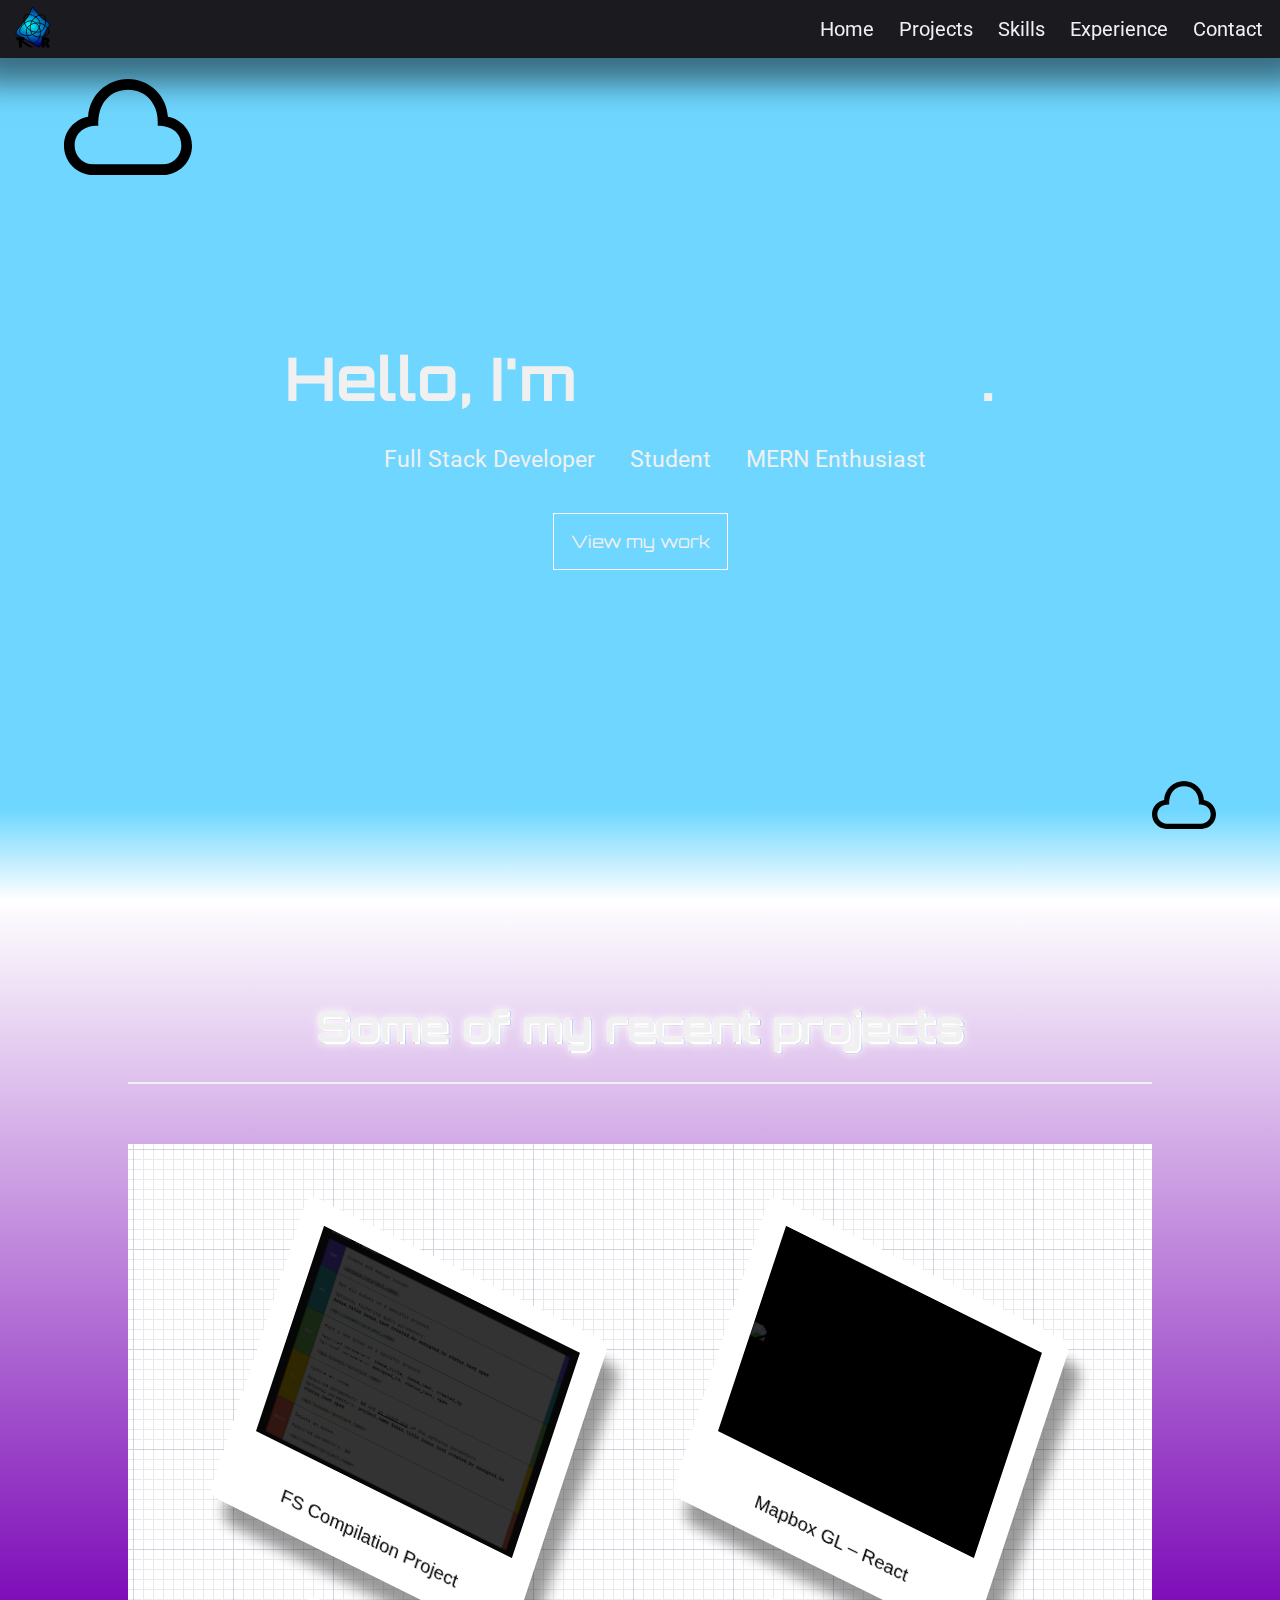
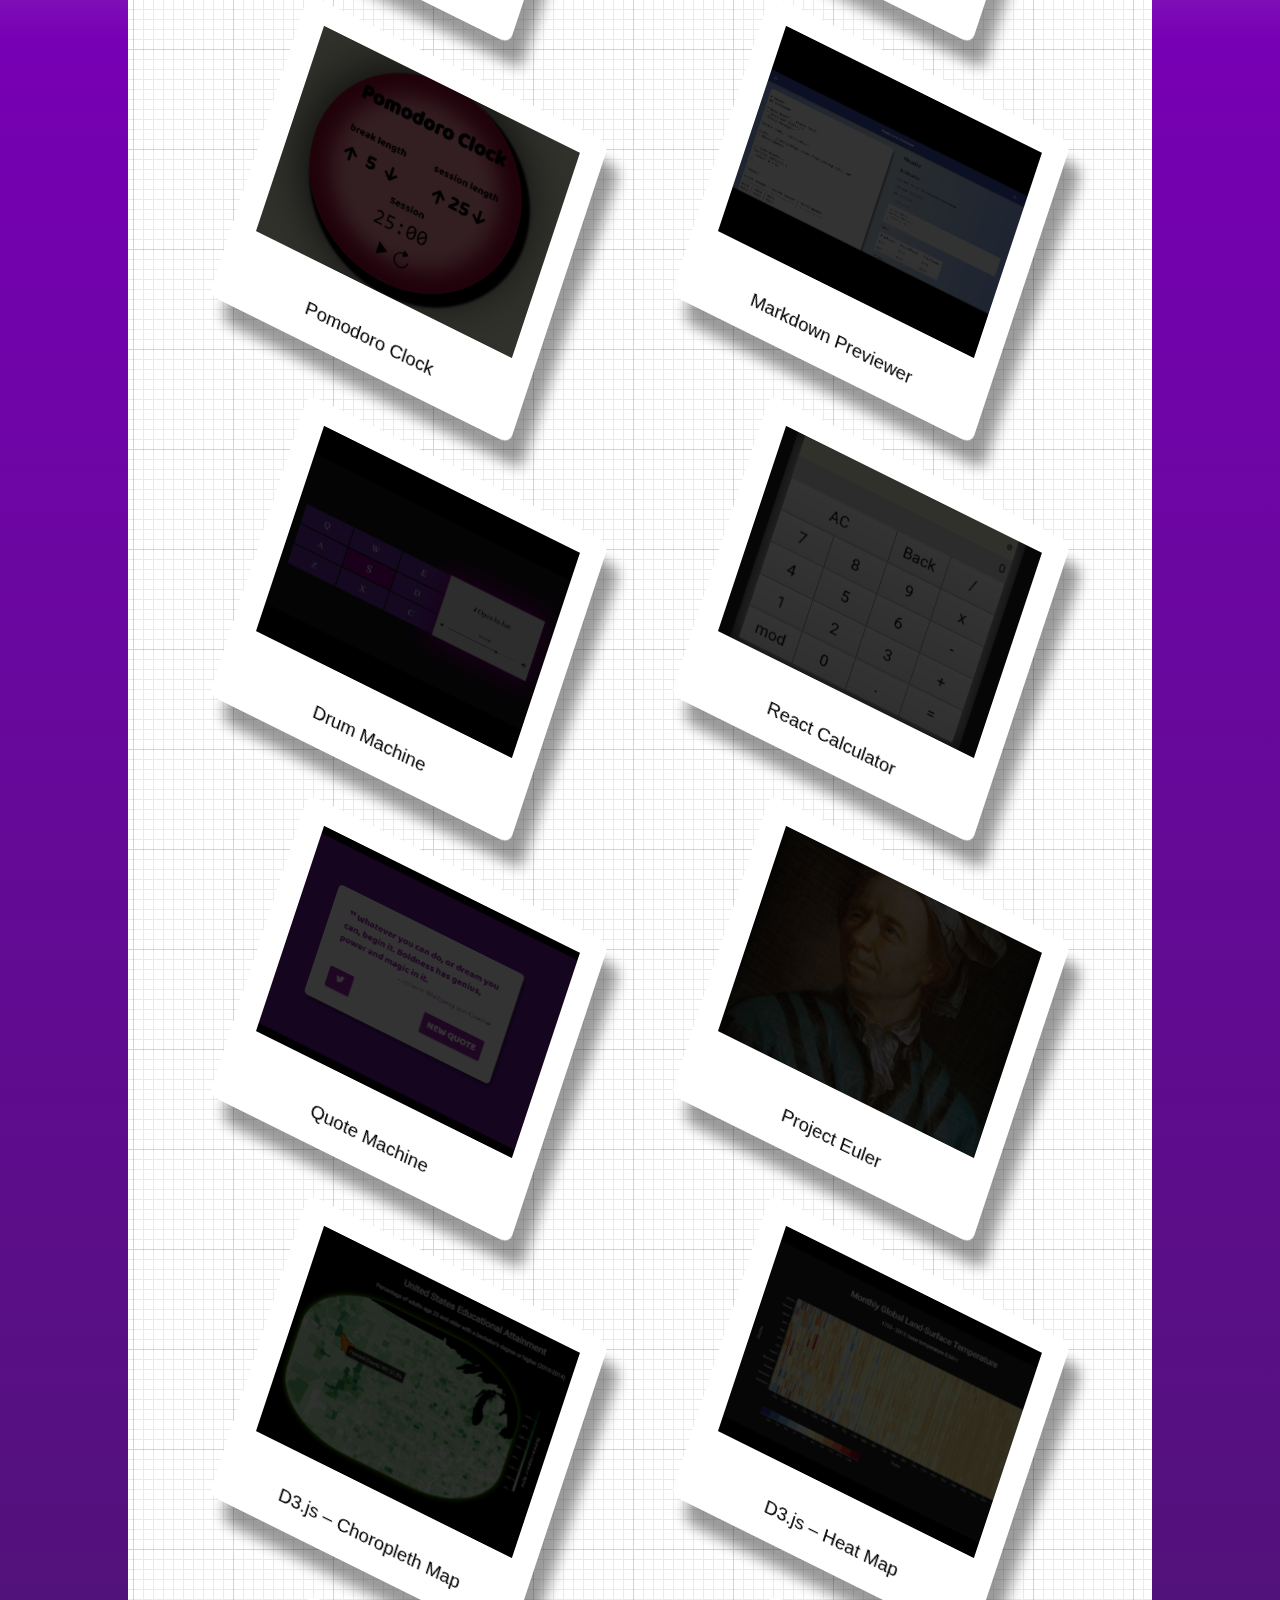
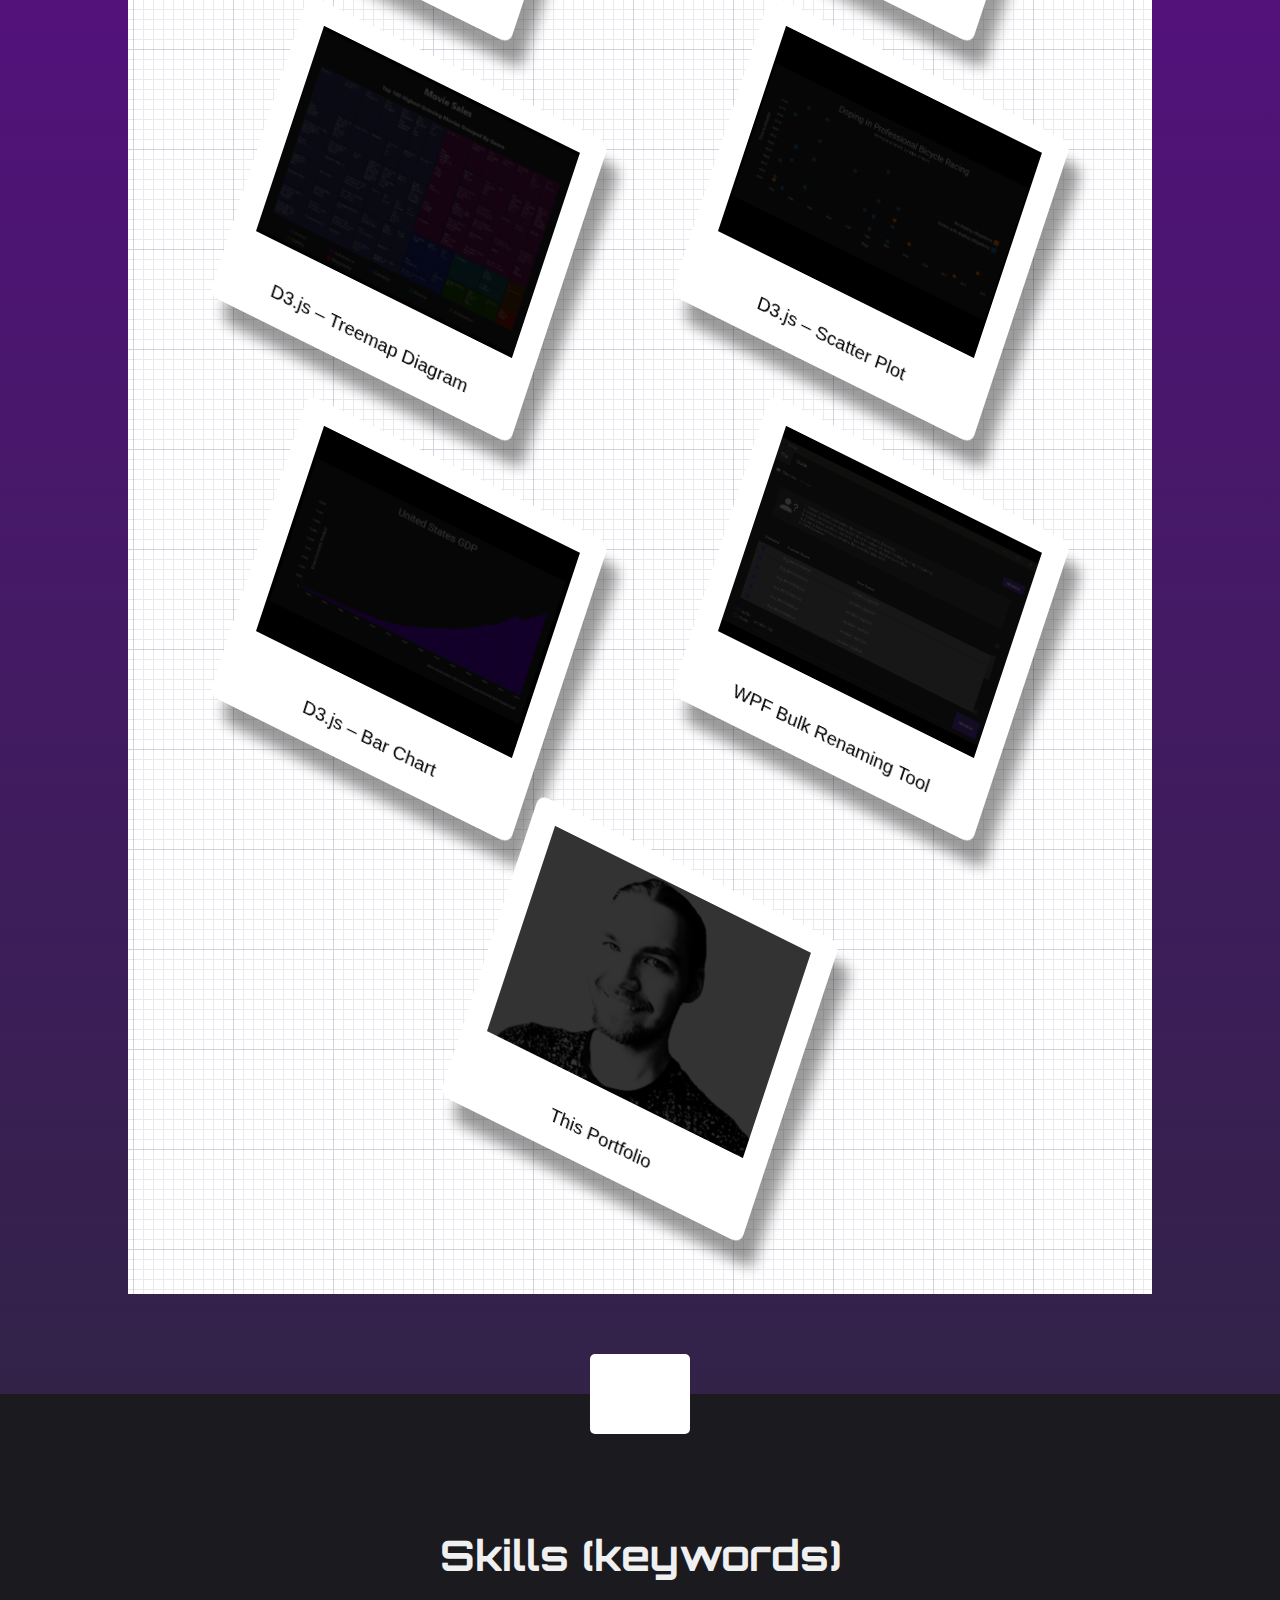
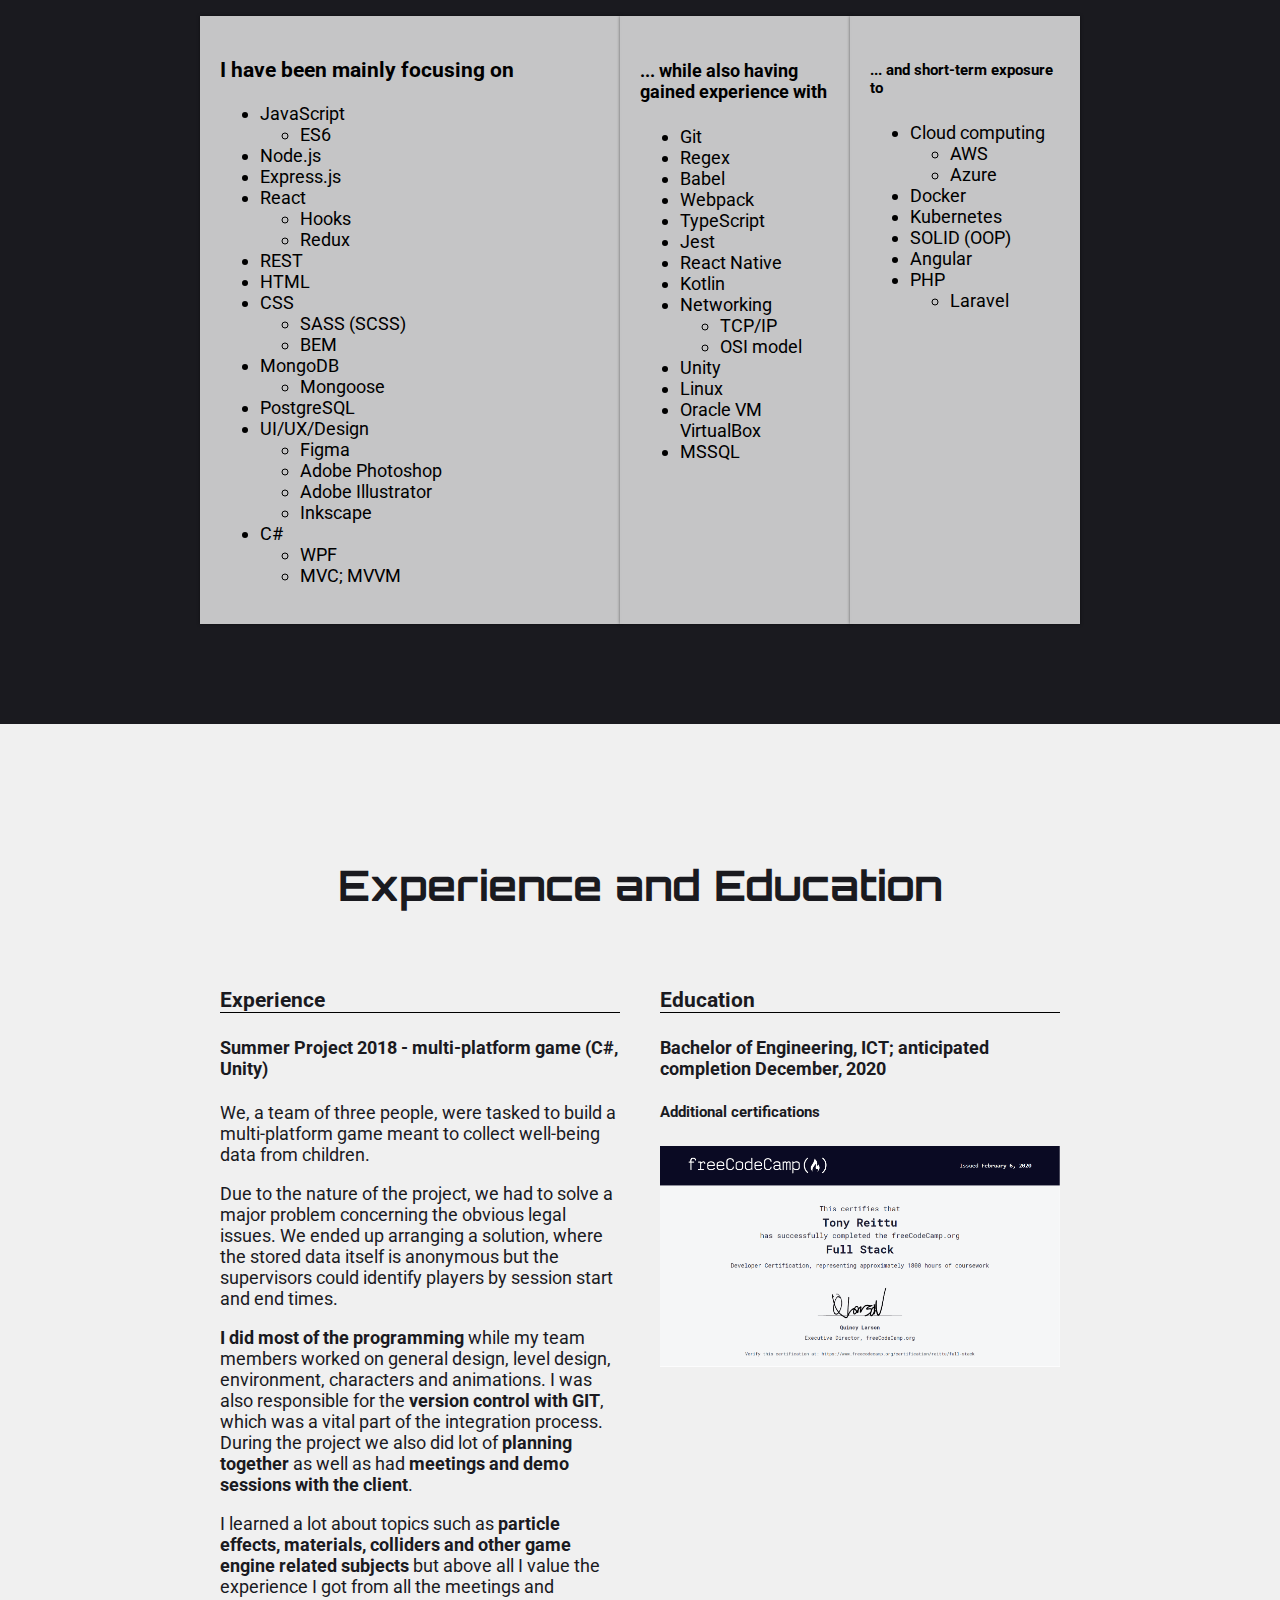
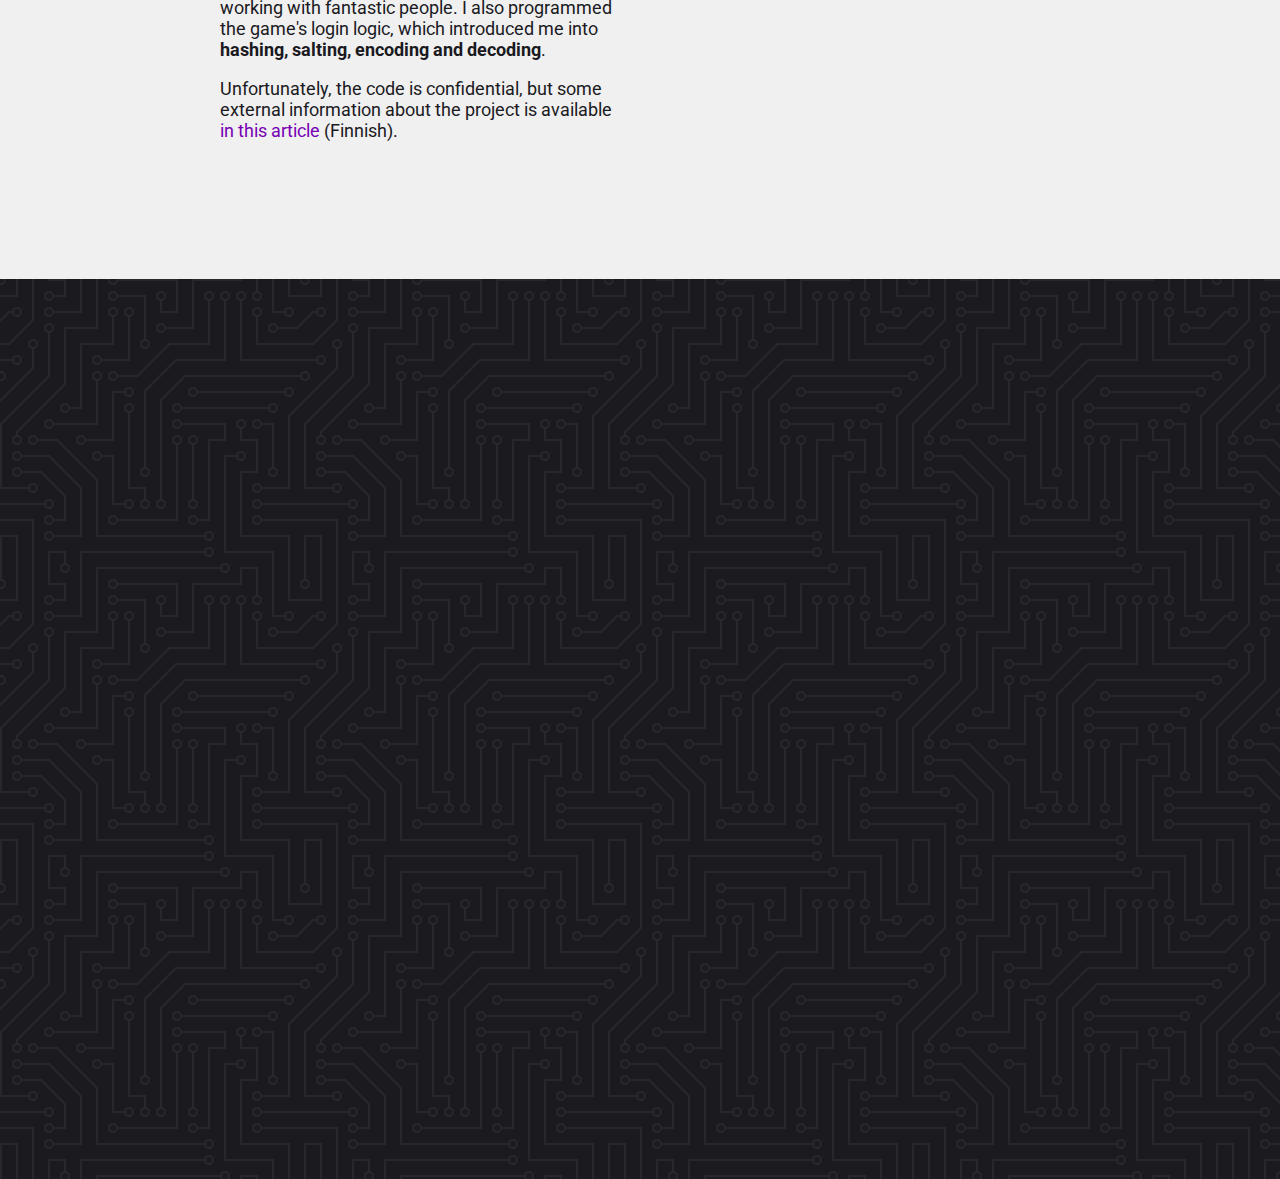
==== commit 58ae904c: "Migrate compilation project to Azure for uptime" ====
--- a/index.html
+++ b/index.html
@@ -89,12 +89,12 @@
     <section id="projects" class="projects-section">
         <div class="centered-container">
 
-            <h2 class="projects-section-header" data-text="Some of my recent projects">Some of my recent projects</h2>
+            <h2 class="projects-section-header glow" data-text="Some of my recent projects">Some of my recent projects</h2>
 
             <div class="project-container">
-                <button class="project project-tile" data-href-demo="https://reittu.glitch.me/"
+                <button class="project project-tile" data-href-demo="https://reittu.azurewebsites.net/"
                     data-href-github="https://github.com/Reittu/express-mongo-compilation-projects"
-                    data-title="Full Stack Compilation Project" data-keywords="node.js express mongodb mongoose bcrypt">
+                    data-title="Full Stack Compilation Project" data-keywords="node.js express mongodb mongoose bcrypt azure">
                     <div class="img-container b-node"><img class="project-img" src="images/issue_tracker.png"
                             alt="Issue Tracker API" /></div>
                     <p class="project-title">FS Compilation Project</p>
@@ -124,7 +124,7 @@
                     <p class="project-title">Mapbox GL – React</p>
                     <div class="project-modal-description">
                         <p>A sample project made to get familiar with Mapbox GL and mapping solutions in general.</p>
-                        <p>Rewrote to use hooks, updated styling to latest and added some new functionalities.</p>
+                        <p>Rewrote to use hooks, updated styling to latest and added some custom functionalities.</p>
                     </div>
                 </button>
                 <button class="project project-tile" data-href-demo="https://dr2k8.csb.app/"
@@ -354,6 +354,7 @@
                         <li>Unity</li>
                         <li>Linux</li>
                         <li>Oracle VM VirtualBox</li>
+                        <li>MSSQL</li>
                     </ul>
                 </div>
                 <div class="flex-column skill-column">
--- a/css/style.css
+++ b/css/style.css
@@ -441,14 +441,14 @@
 .contact-animation-container {
   -webkit-transform: translate(-300px,100px) rotate(180deg);
   transform: translate(-300px,100px) rotate(180deg);
-  -webkit-transition: -webkit-transform 1.2s cubic-bezier(.75,-.5,.3,1.55);
-  transition: -webkit-transform 1.2s cubic-bezier(.75,-.5,.3,1.55);
-  transition: transform 1.2s cubic-bezier(.75,-.5,.3,1.55);
-  transition: transform 1.2s cubic-bezier(.75,-.5,.3,1.55),-webkit-transform 1.2s cubic-bezier(.75,-.5,.3,1.55)
+  -webkit-transition: all 1.2s cubic-bezier(.75,-.5,.3,1.55);
+  transition: all 1.2s cubic-bezier(.75,-.5,.3,1.55);
+  opacity: 0
 }
 .contact-visible {
   -webkit-transform: none;
-  transform: none
+  transform: none;
+  opacity: 1
 }
 .contact-section-header > h2 {
   font-size: 6rem
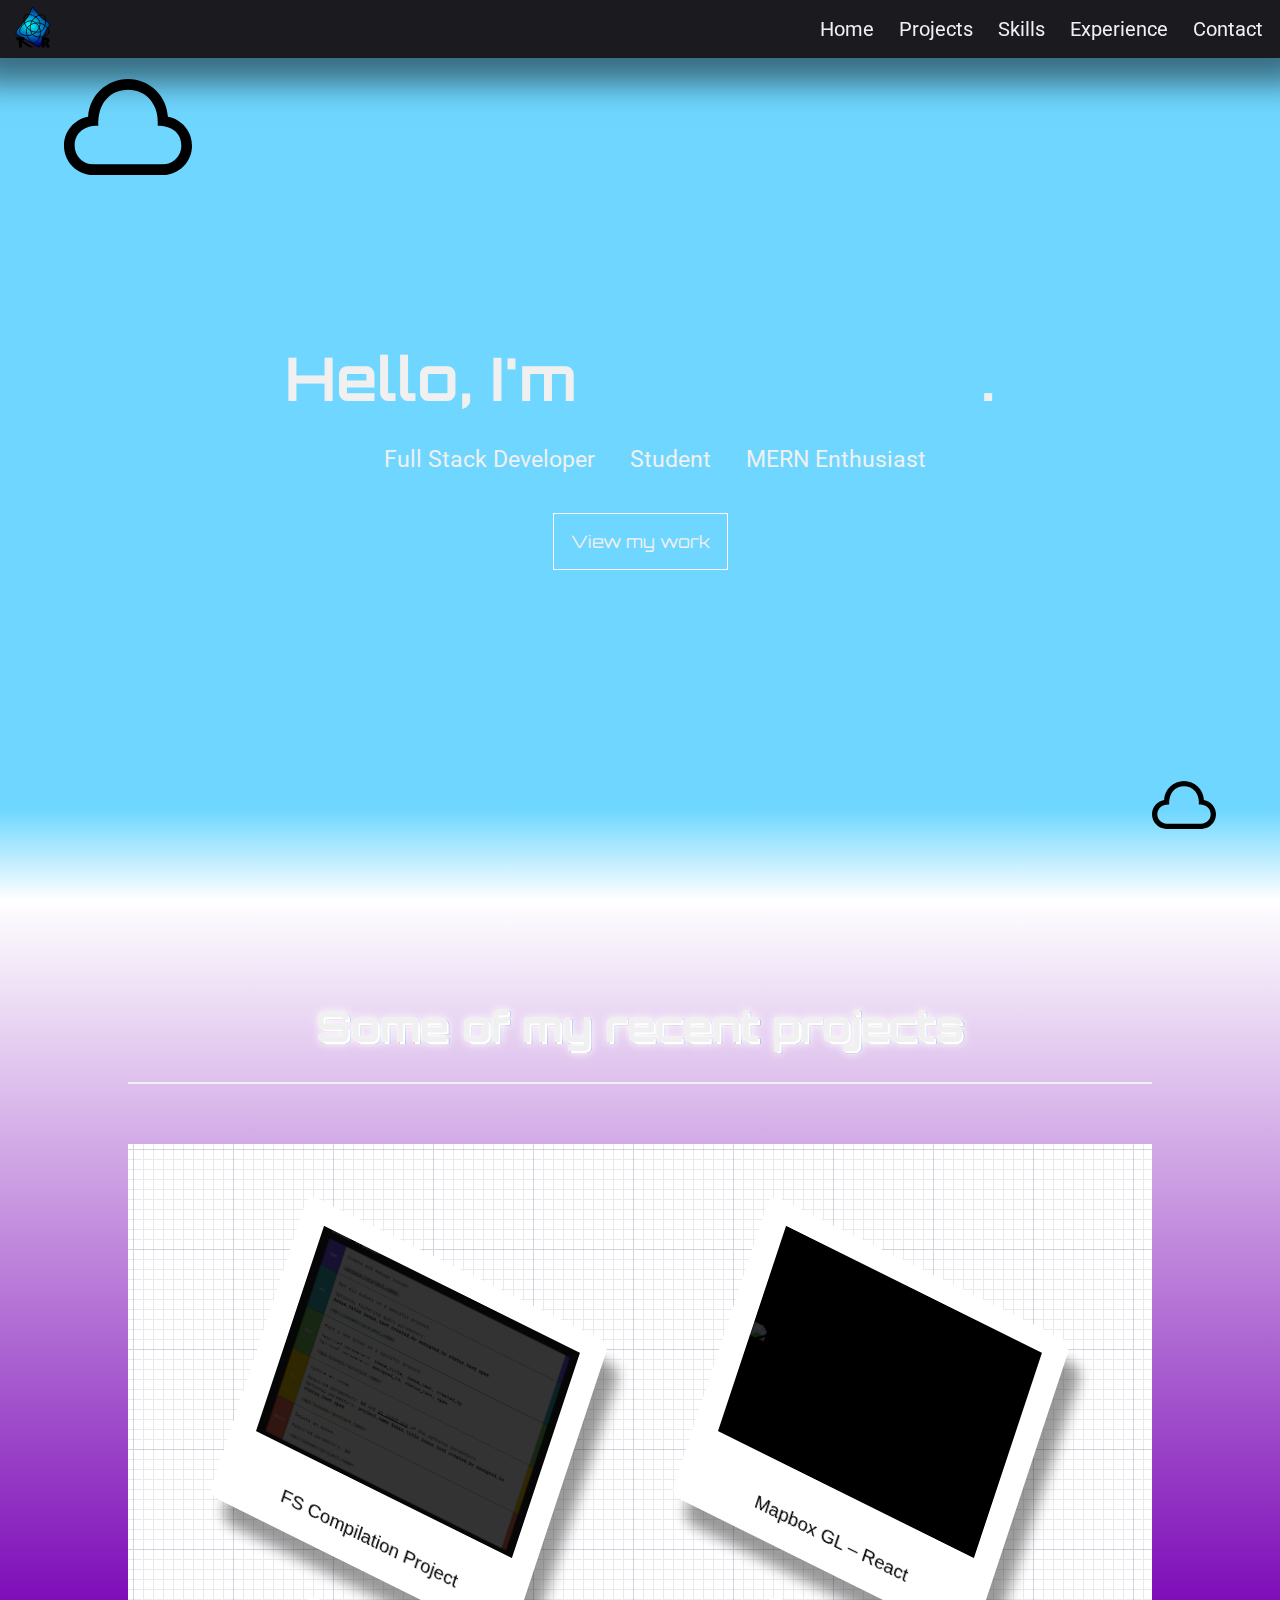
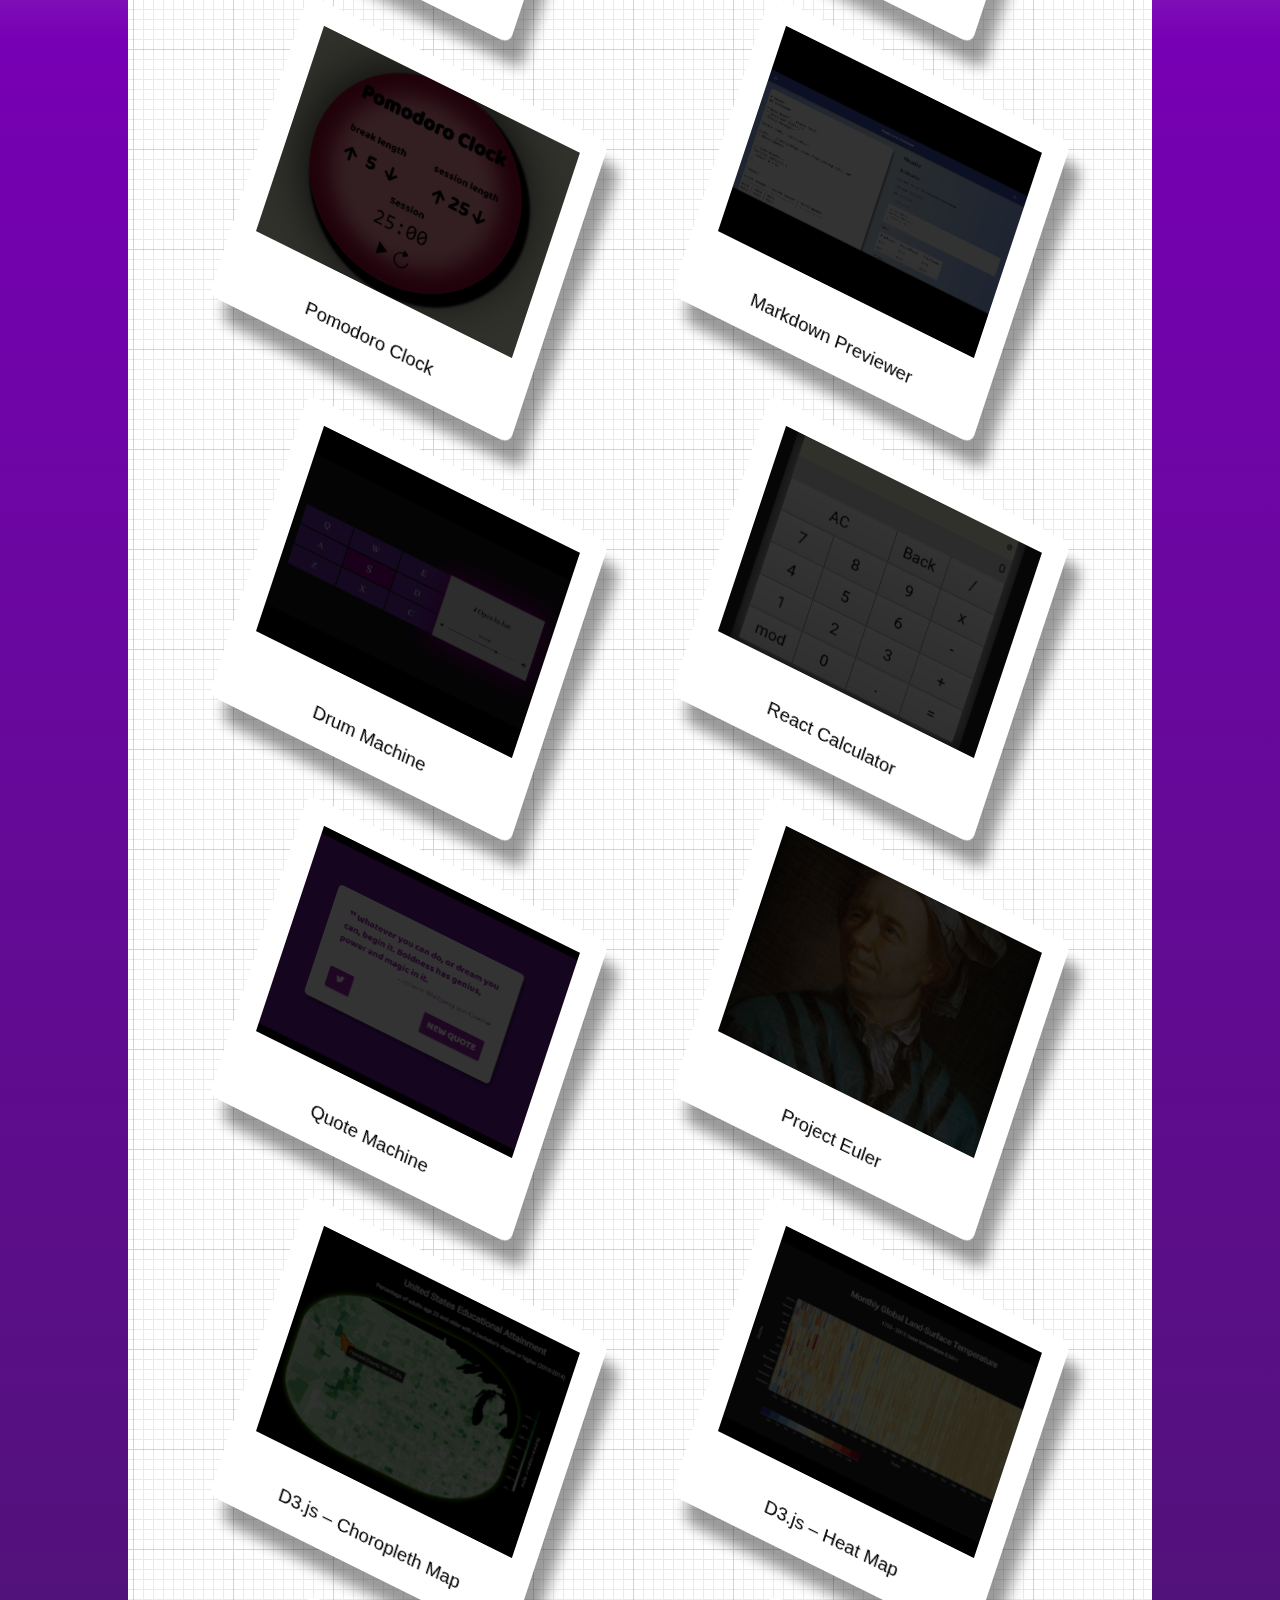
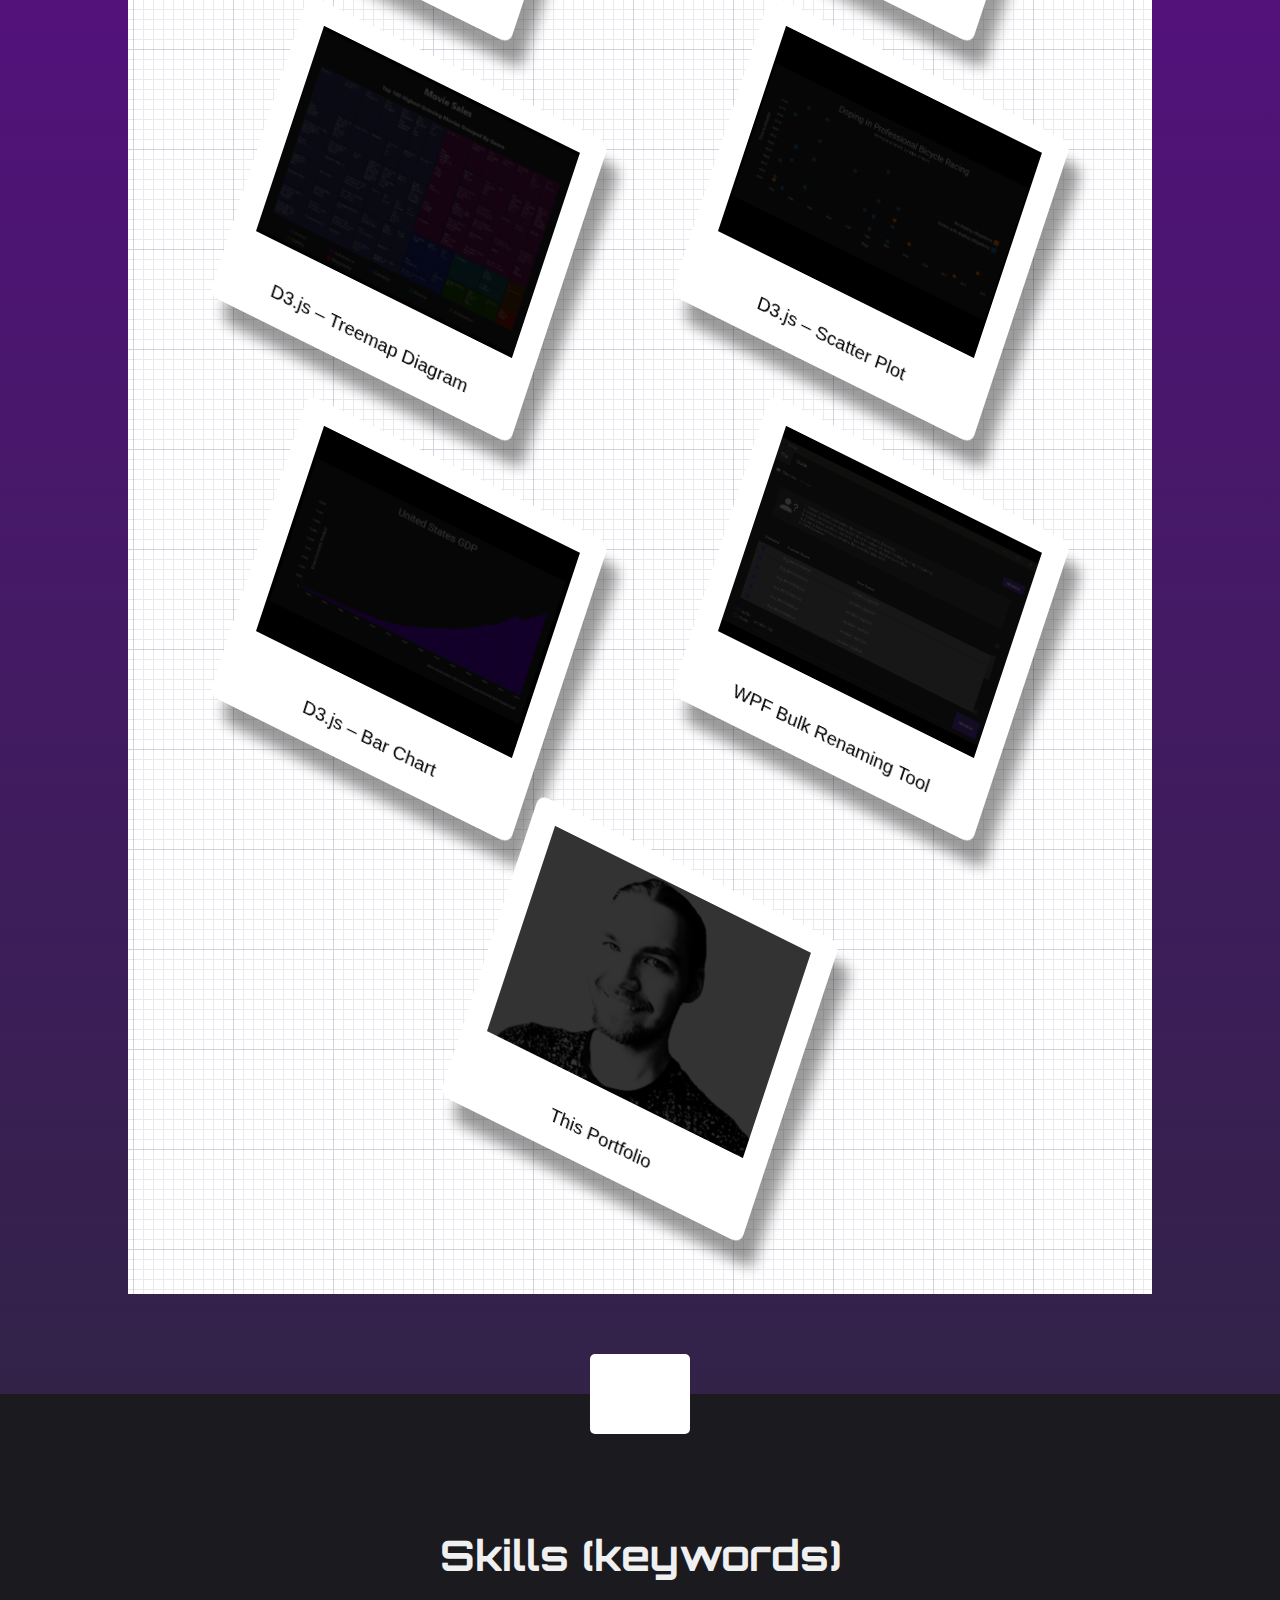
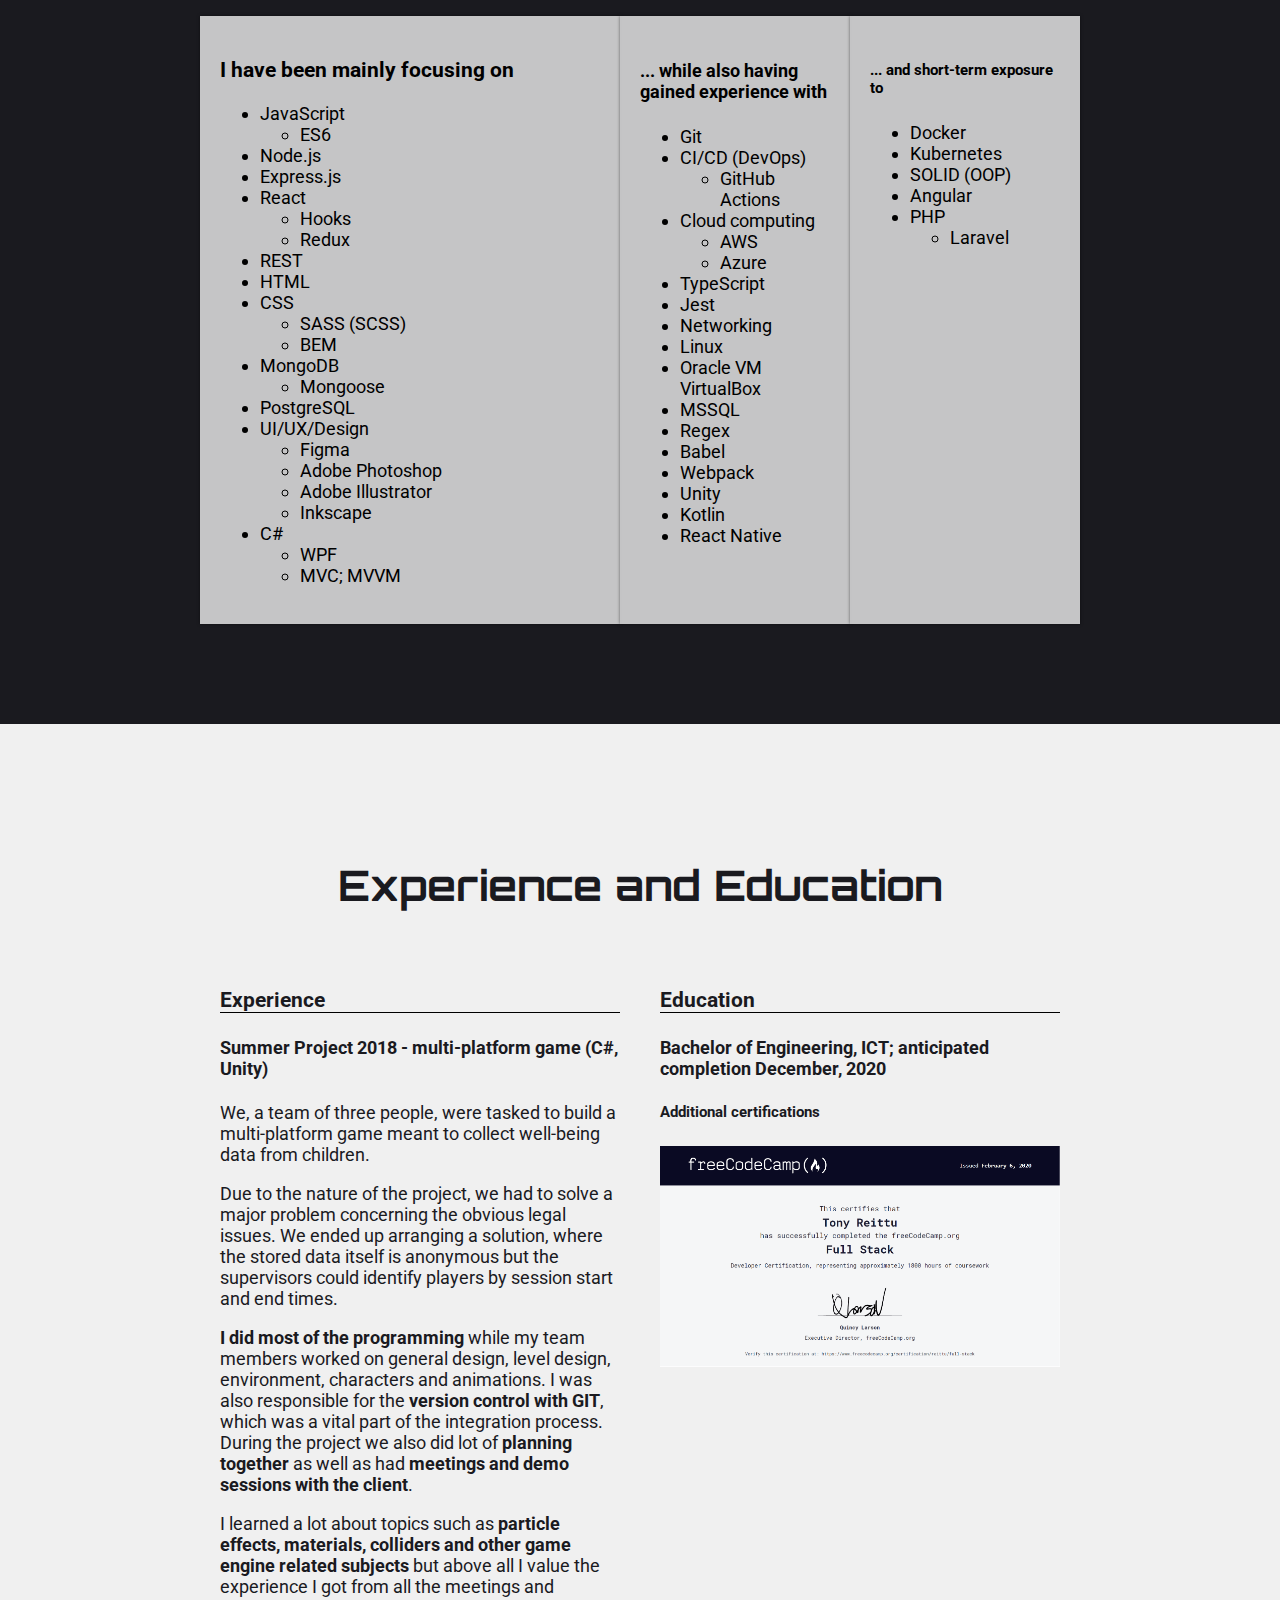
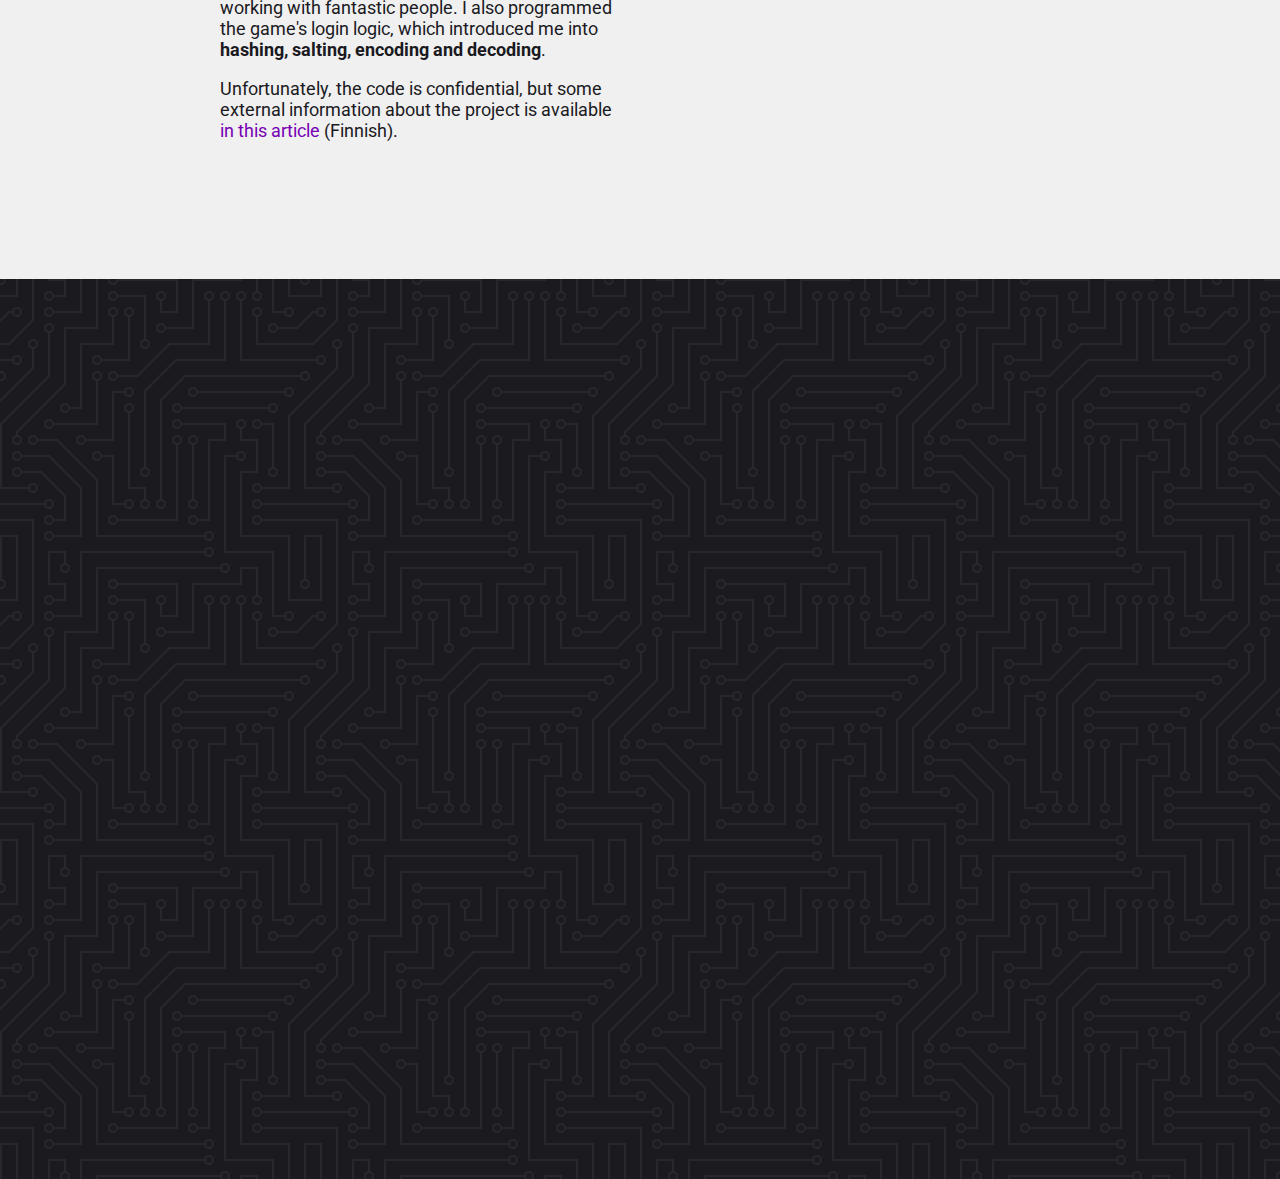
==== commit 0550c299: "Change the project descriptions to be more descriptive" ====
--- a/index.html
+++ b/index.html
@@ -92,9 +92,9 @@
             <h2 class="projects-section-header glow" data-text="Some of my recent projects">Some of my recent projects</h2>
 
             <div class="project-container">
-                <button class="project project-tile" data-href-demo="https://reittu.azurewebsites.net/"
+                <button class="project project-tile" data-href-demo="https://reittu.glitch.me/"
                     data-href-github="https://github.com/Reittu/express-mongo-compilation-projects"
-                    data-title="Full Stack Compilation Project" data-keywords="node.js express mongodb mongoose bcrypt azure">
+                    data-title="Full Stack Compilation Project" data-keywords="node.js express mongodb mongoose jest bcrypt">
                     <div class="img-container b-node"><img class="project-img" src="images/issue_tracker.png"
                             alt="Issue Tracker API" /></div>
                     <p class="project-title">FS Compilation Project</p>
@@ -134,6 +134,7 @@
                             alt="Pomodoro Clock" /></div>
                     <p class="project-title">Pomodoro Clock</p>
                     <div class="project-modal-description">
+                        <p>One of the many projects required for freeCodeCamp's Full Stack Web Developer certification.</p>
                         <p>Pomodoro clock made with React and Redux for state management. I have also made two different
                             versions using React Context API and
                             regular data passing with props.</p>
@@ -147,6 +148,7 @@
                     </div>
                     <p class="project-title">Markdown Previewer</p>
                     <div class="project-modal-description">
+                        <p>One of the many projects required for freeCodeCamp's Full Stack Web Developer certification.</p>
                         <p>Markdown previewer made with React that updates in real time as content is entered.</p>
                         <p>The markdown version as well as the HTML output can be downloaded locally.</p>
                     </div>
@@ -158,6 +160,7 @@
                             alt="Drum Machine" /></div>
                     <p class="project-title">Drum Machine</p>
                     <div class="project-modal-description">
+                        <p>One of the many projects required for freeCodeCamp's Full Stack Web Developer certification.</p>
                         <p>Simple drum kit made with React.</p>
                     </div>
                 </button>
@@ -169,6 +172,7 @@
                     </div>
                     <p class="project-title">React Calculator</p>
                     <div class="project-modal-description">
+                        <p>One of the many projects required for freeCodeCamp's Full Stack Web Developer certification.</p>
                         <p>Simple calculator made with React; utilizing CSS Grid for the layout.</p>
                     </div>
                 </button>
@@ -179,6 +183,7 @@
                             alt="Quote Machine" /></div>
                     <p class="project-title">Quote Machine</p>
                     <div class="project-modal-description">
+                        <p>One of the many projects required for freeCodeCamp's Full Stack Web Developer certification.</p>
                         <p>Random quote generator. The main focus of this miniproject was Material UI and theming.</p>
                     </div>
                 </button>
@@ -201,6 +206,7 @@
                     </div>
                     <p class="project-title">D3.js – Choropleth Map</p>
                     <div class="project-modal-description">
+                        <p>One of the many projects required for freeCodeCamp's Full Stack Web Developer certification.</p>
                         <p>Choropleth Map made with D3.js version 5 (using ES6 syntax).</p>
                     </div>
                 </button>
@@ -211,6 +217,7 @@
                     </div>
                     <p class="project-title">D3.js – Heat Map</p>
                     <div class="project-modal-description">
+                        <p>One of the many projects required for freeCodeCamp's Full Stack Web Developer certification.</p>
                         <p>Heat map made with D3.js version 5 (using ES6 syntax).</p>
                     </div>
                 </button>
@@ -222,6 +229,7 @@
                     </div>
                     <p class="project-title">D3.js – Treemap Diagram</p>
                     <div class="project-modal-description">
+                        <p>One of the many projects required for freeCodeCamp's Full Stack Web Developer certification.</p>
                         <p>Treemap diagram made with D3.js version 5 (using ES6 syntax).</p>
                     </div>
                 </button>
@@ -233,6 +241,7 @@
                     </div>
                     <p class="project-title">D3.js – Scatter Plot</p>
                     <div class="project-modal-description">
+                        <p>One of the many projects required for freeCodeCamp's Full Stack Web Developer certification.</p>
                         <p>Scatter plot made with D3.js version 5 (using ES6 syntax).</p>
                     </div>
                 </button>
@@ -244,6 +253,7 @@
                     </div>
                     <p class="project-title">D3.js – Bar Chart</p>
                     <div class="project-modal-description">
+                        <p>One of the many projects required for freeCodeCamp's Full Stack Web Developer certification.</p>
                         <p>Bar chart made with D3.js version 5 (using ES6 syntax).</p>
                     </div>
                 </button>
@@ -338,34 +348,34 @@
                     <h4>... while also having gained experience with</h4>
                     <ul>
                         <li>Git</li>
+                        <li>CI/CD (DevOps)
+                            <ul>
+                                <li>GitHub Actions</li>
+                            </ul>
+                        </li>
+                        <li>Cloud computing
+                            <ul>
+                                <li>AWS</li>
+                                <li>Azure</li>
+                            </ul>
+                        </li>
+                        <li>TypeScript</li>
+                        <li>Jest</li>
+                        <li>Networking</li>
+                        <li>Linux</li>
+                        <li>Oracle VM VirtualBox</li>
+                        <li>MSSQL</li>
                         <li>Regex</li>
                         <li>Babel</li>
                         <li>Webpack</li>
-                        <li>TypeScript</li>
-                        <li>Jest</li>
+                        <li>Unity</li>
+                        <li>Kotlin</li>
                         <li>React Native</li>
-                        <li>Kotlin</li>
-                        <li>Networking
-                            <ul>
-                                <li>TCP/IP</li>
-                                <li>OSI model</li>
-                            </ul>
-                        </li>
-                        <li>Unity</li>
-                        <li>Linux</li>
-                        <li>Oracle VM VirtualBox</li>
-                        <li>MSSQL</li>
                     </ul>
                 </div>
                 <div class="flex-column skill-column">
                     <h5>... and short-term exposure to</h5>
                     <ul>
-                        <li>Cloud computing
-                            <ul>
-                                <li>AWS</li>
-                                <li>Azure</li>
-                            </ul>
-                        </li>
                         <li>Docker</li>
                         <li>Kubernetes</li>
                         <li>SOLID (OOP)</li>
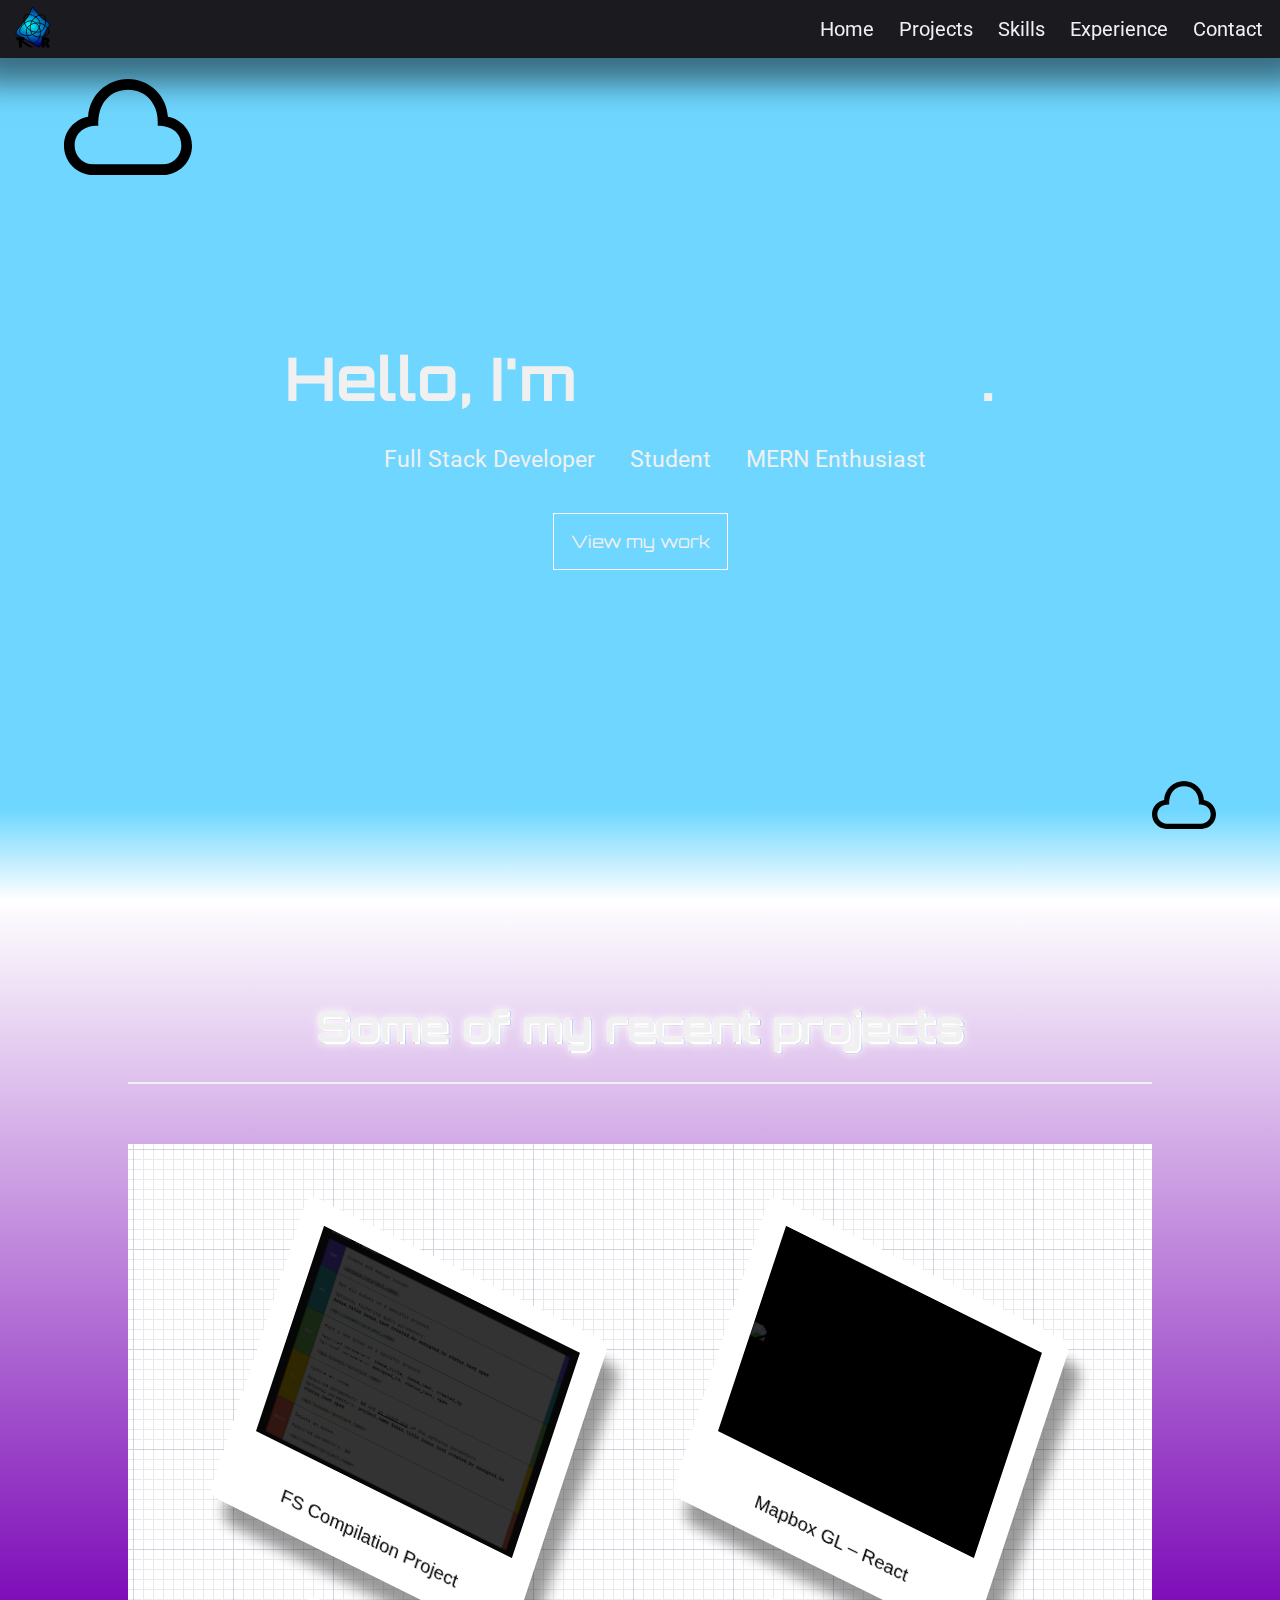
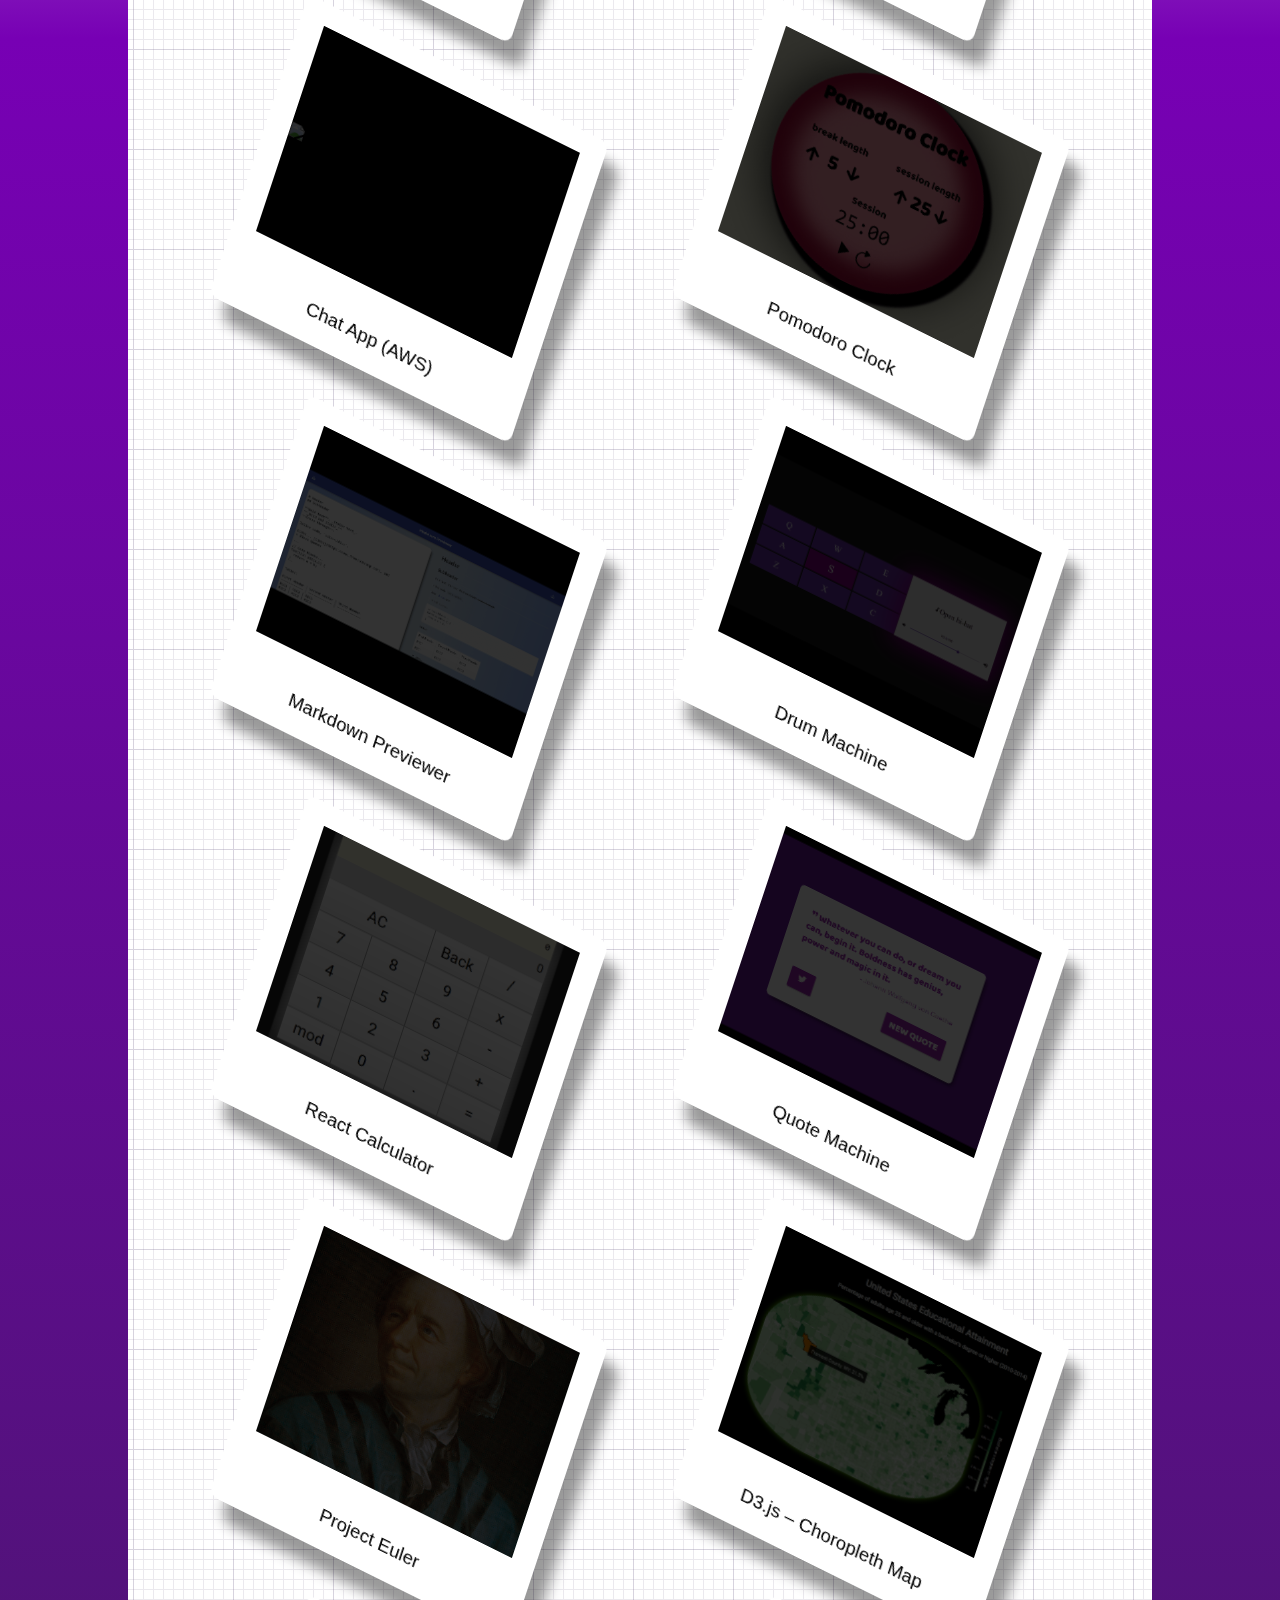
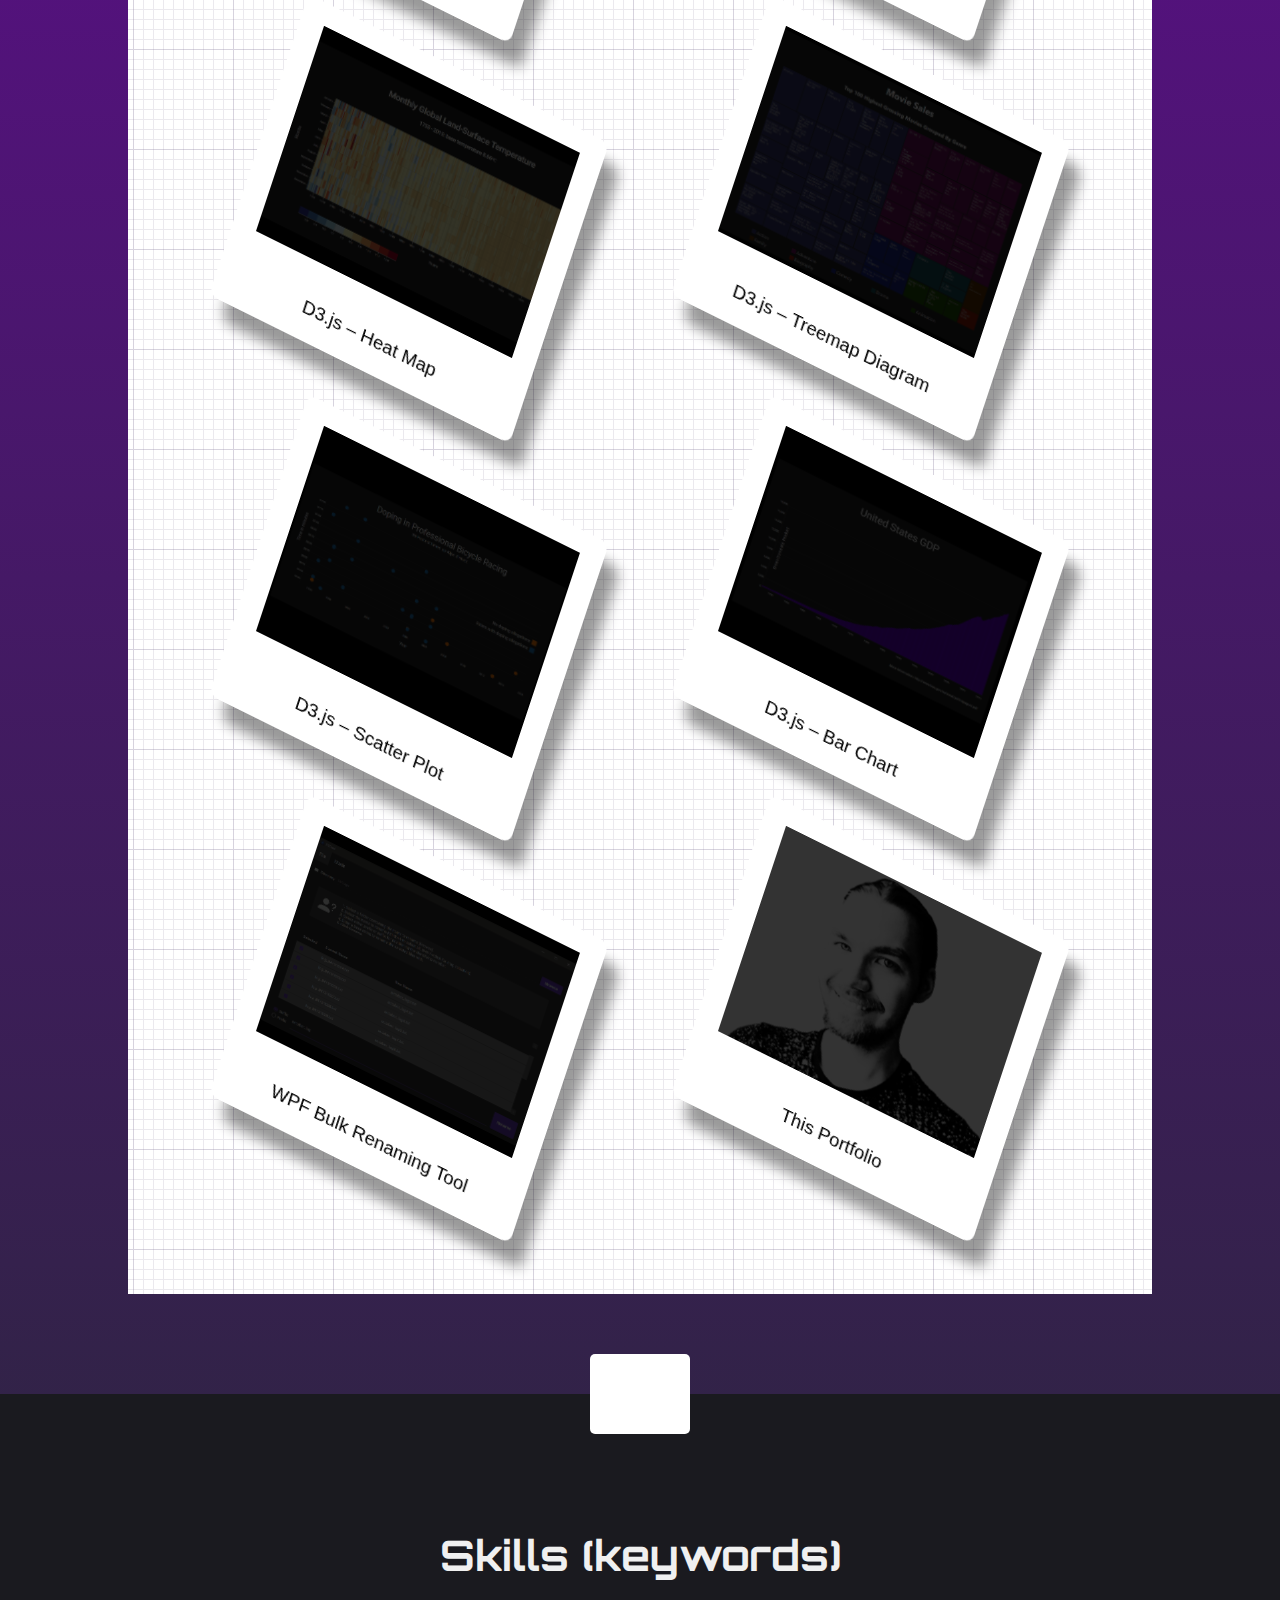
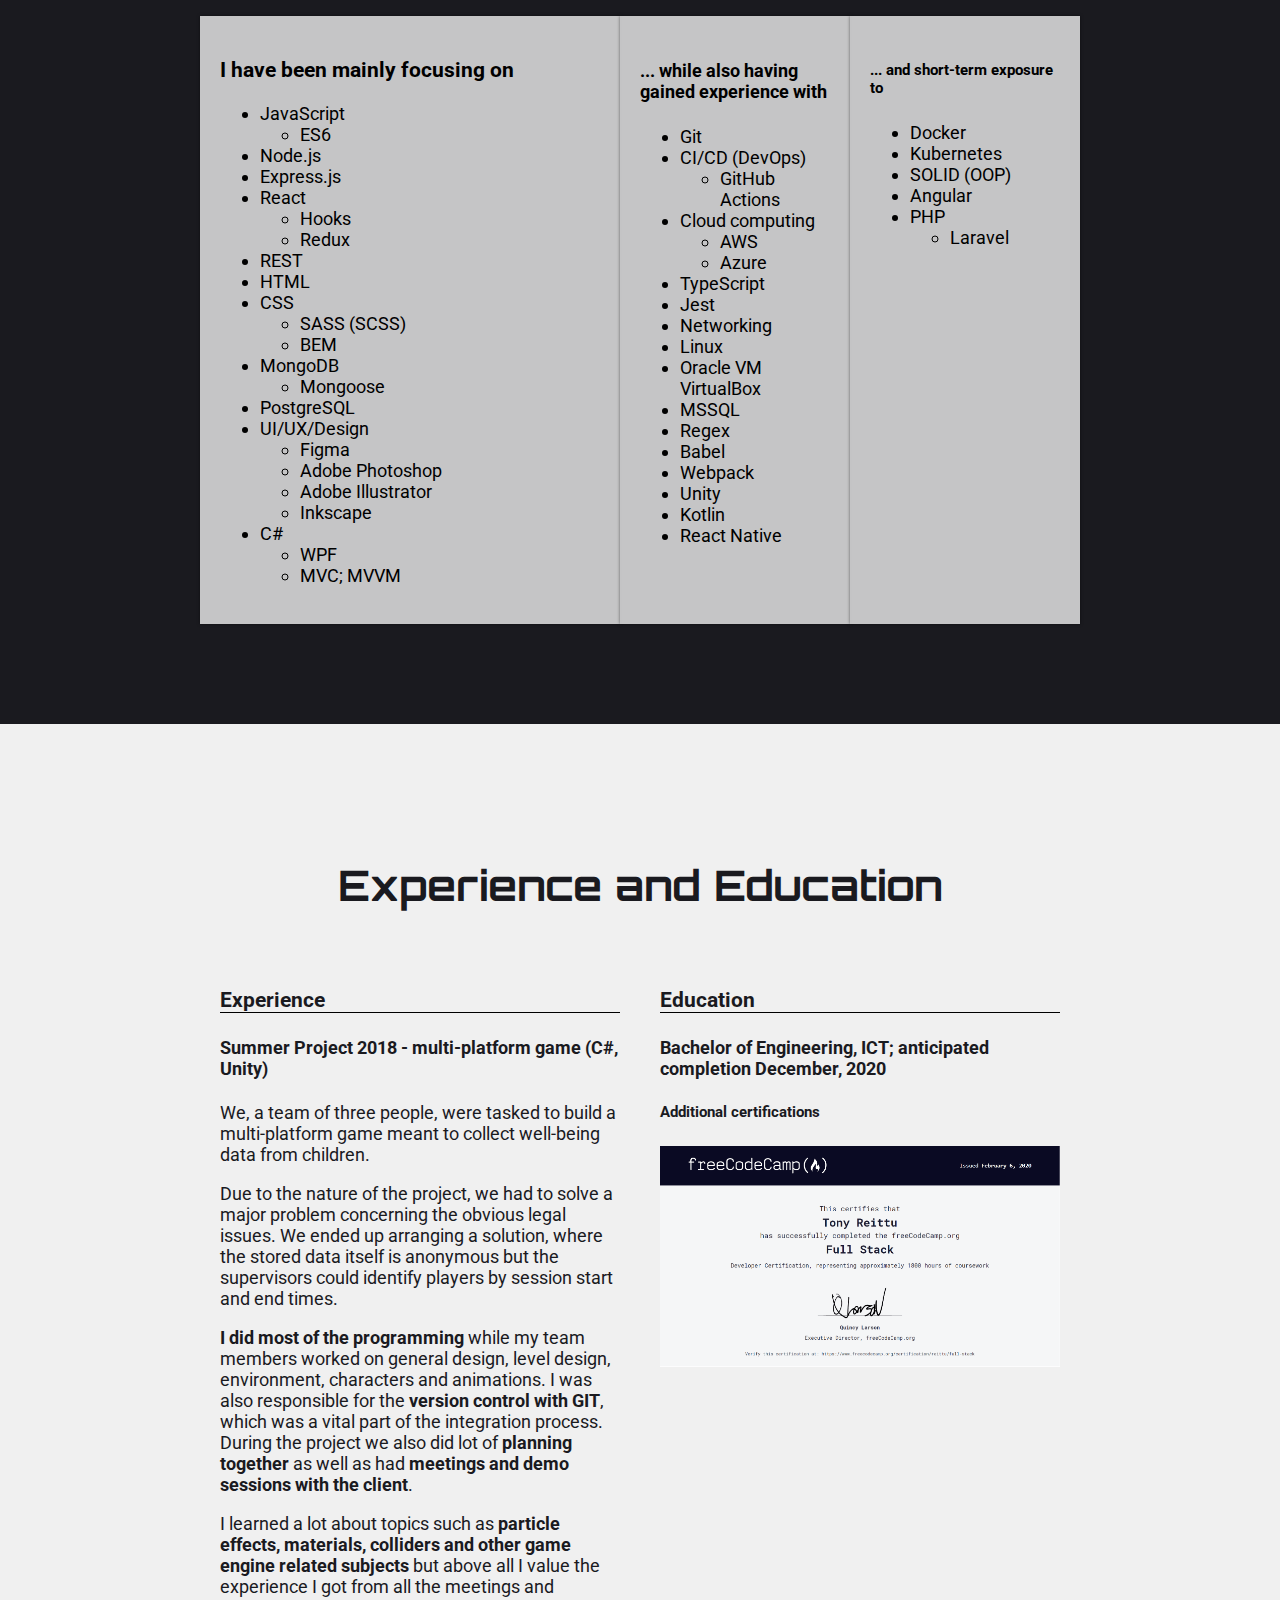
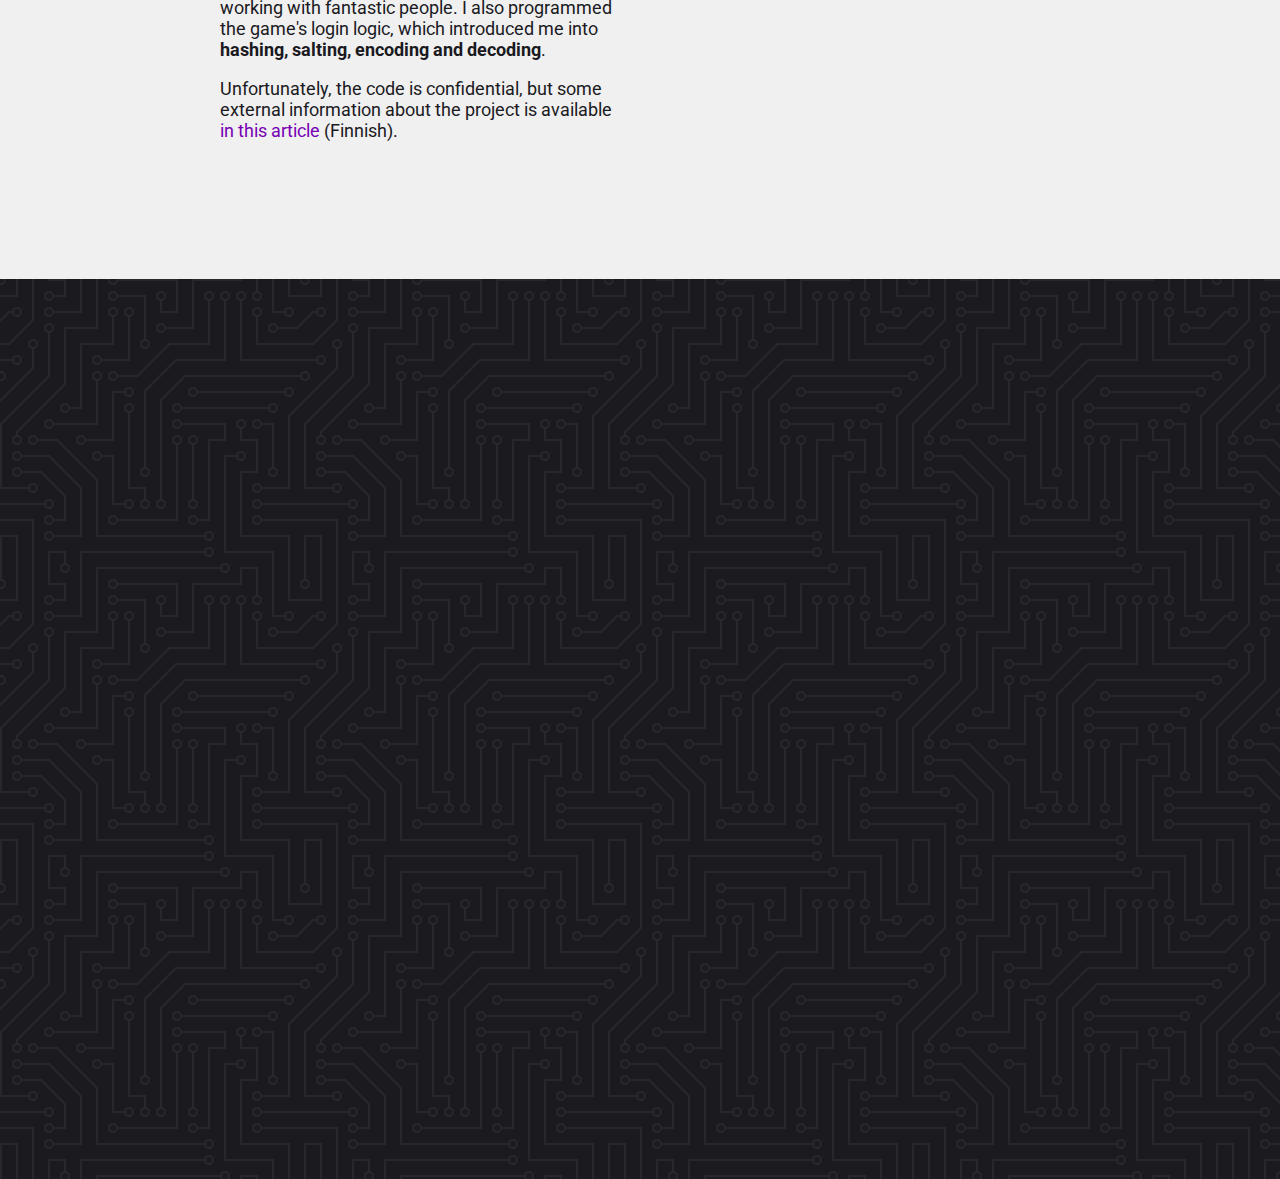
==== commit 43c9a4e7: "Update project links" ====
--- a/index.html
+++ b/index.html
@@ -116,7 +116,7 @@
                         </ul>
                     </div>
                 </button>
-                <button class="project project-tile" data-href-demo="https://o2fmh.csb.app/"
+                <button class="project project-tile" data-href-demo="https://o2fmh.codesandbox.app/"
                     data-href-github="https://github.com/Reittu/react-mapbox-gl-hooks"
                     data-title="Mapbox GL – React & Hooks" data-keywords="react javascript css mapbox-gl">
                     <div class="img-container b-react"><img class="project-img" src="images/react-mapbox-gl.png"
@@ -127,20 +127,31 @@
                         <p>Rewrote to use hooks, updated styling to latest and added some custom functionalities.</p>
                     </div>
                 </button>
-                <button class="project project-tile" data-href-demo="https://dr2k8.csb.app/"
+                <button class="project project-tile" data-href-demo="https://pfhkh.codesandbox.io/"
+                    data-href-github="https://github.com/Reittu/aws-ws-react-chat"
+                    data-title="AWS & React – Chat App" data-keywords="aws serverless react dynamodb javascript ws">
+                    <div class="img-container b-react"><img class="project-img" src="images/chat_app.png"
+                            alt="Chat App (AWS)" /></div>
+                    <p class="project-title">Chat App (AWS)</p>
+                    <div class="project-modal-description">
+                        <p>Real-time chat app made with React and AWS. The main focus of this project was to get familiar with WebSockets and the serverless framework.</p>
+                        <p>This project also introduced me into DynamoDB on AWS.</p>
+                    </div>
+                </button>
+                <button class="project project-tile" data-href-demo="https://dr2k8.codesandbox.app/"
                     data-href-github="https://github.com/Reittu/react-redux-pomodoro" data-title="Pomodoro Clock"
                     data-keywords="react redux javascript css">
                     <div class="img-container b-react"><img class="project-img" src="images/pomodoro.png"
                             alt="Pomodoro Clock" /></div>
                     <p class="project-title">Pomodoro Clock</p>
                     <div class="project-modal-description">
-                        <p>One of the many projects required for freeCodeCamp's Full Stack Web Developer certification.</p>
+                        <p class="fcc-sidenote">One of the many projects required for freeCodeCamp's Full Stack Web Developer certification.</p>
                         <p>Pomodoro clock made with React and Redux for state management. I have also made two different
                             versions using React Context API and
                             regular data passing with props.</p>
                     </div>
                 </button>
-                <button class="project project-tile" data-href-demo="https://pnvbt.csb.app/"
+                <button class="project project-tile" data-href-demo="https://pnvbt.codesandbox.app/"
                     data-href-github="https://github.com/Reittu/react-markdown-previewer"
                     data-title="Markdown Previewer" data-keywords="react javascript css material-ui">
                     <div class="img-container b-react"><img class="project-img" src="images/markdown_previewer.png"
@@ -148,23 +159,23 @@
                     </div>
                     <p class="project-title">Markdown Previewer</p>
                     <div class="project-modal-description">
-                        <p>One of the many projects required for freeCodeCamp's Full Stack Web Developer certification.</p>
+                        <p class="fcc-sidenote">One of the many projects required for freeCodeCamp's Full Stack Web Developer certification.</p>
                         <p>Markdown previewer made with React that updates in real time as content is entered.</p>
                         <p>The markdown version as well as the HTML output can be downloaded locally.</p>
                     </div>
                 </button>
-                <button class="project project-tile" data-href-demo="https://50eob.csb.app/"
+                <button class="project project-tile" data-href-demo="https://50eob.codesandbox.app/"
                     data-href-github="https://github.com/Reittu/react-drum-machine" data-title="Drum Machine"
                     data-keywords="react javascript css">
                     <div class="img-container b-react"><img class="project-img" src="images/drum_machine.png"
                             alt="Drum Machine" /></div>
                     <p class="project-title">Drum Machine</p>
                     <div class="project-modal-description">
-                        <p>One of the many projects required for freeCodeCamp's Full Stack Web Developer certification.</p>
+                        <p class="fcc-sidenote">One of the many projects required for freeCodeCamp's Full Stack Web Developer certification.</p>
                         <p>Simple drum kit made with React.</p>
                     </div>
                 </button>
-                <button class="project project-tile" data-href-demo="https://3pcsp.csb.app/"
+                <button class="project project-tile" data-href-demo="https://3pcsp.codesandbox.app/"
                     data-href-github="https://github.com/Reittu/react-calculator" data-title="React Calculator"
                     data-keywords="react javascript css">
                     <div class="img-container b-react"><img class="project-img" src="images/react_calculator.png"
@@ -172,18 +183,18 @@
                     </div>
                     <p class="project-title">React Calculator</p>
                     <div class="project-modal-description">
-                        <p>One of the many projects required for freeCodeCamp's Full Stack Web Developer certification.</p>
+                        <p class="fcc-sidenote">One of the many projects required for freeCodeCamp's Full Stack Web Developer certification.</p>
                         <p>Simple calculator made with React; utilizing CSS Grid for the layout.</p>
                     </div>
                 </button>
-                <button class="project project-tile" data-href-demo="https://xw8iq.csb.app/"
+                <button class="project project-tile" data-href-demo="https://xw8iq.codesandbox.app/"
                     data-href-github="https://github.com/Reittu/react-quote-machine" data-title="Quote Machine"
                     data-keywords="react javascript css material-ui">
                     <div class="img-container b-react"><img class="project-img" src="images/quote_machine.png"
                             alt="Quote Machine" /></div>
                     <p class="project-title">Quote Machine</p>
                     <div class="project-modal-description">
-                        <p>One of the many projects required for freeCodeCamp's Full Stack Web Developer certification.</p>
+                        <p class="fcc-sidenote">One of the many projects required for freeCodeCamp's Full Stack Web Developer certification.</p>
                         <p>Random quote generator. The main focus of this miniproject was Material UI and theming.</p>
                     </div>
                 </button>
@@ -198,7 +209,7 @@
                             As of February 1st, 2020, there are currently 700 different problems.</p>
                     </div>
                 </button>
-                <button class="project project-tile" data-href-demo="https://2550m.csb.app/"
+                <button class="project project-tile" data-href-demo="https://2550m.codesandbox.app/"
                     data-href-github="https://github.com/Reittu/d3js-choropleth-map" data-title="D3.js – Choropleth Map"
                     data-keywords="javascript">
                     <div class="img-container b-js"><img class="project-img" src="images/choropleth_map.png"
@@ -206,22 +217,22 @@
                     </div>
                     <p class="project-title">D3.js – Choropleth Map</p>
                     <div class="project-modal-description">
-                        <p>One of the many projects required for freeCodeCamp's Full Stack Web Developer certification.</p>
+                        <p class="fcc-sidenote">One of the many projects required for freeCodeCamp's Full Stack Web Developer certification.</p>
                         <p>Choropleth Map made with D3.js version 5 (using ES6 syntax).</p>
                     </div>
                 </button>
-                <button class="project project-tile" data-href-demo="https://u4ms3.csb.app/"
+                <button class="project project-tile" data-href-demo="https://u4ms3.codesandbox.app/"
                     data-href-github="https://github.com/Reittu/d3js-heat-map" data-title="D3.js – Heat Map"
                     data-keywords="javascript">
                     <div class="img-container b-js"><img class="project-img" src="images/heat_map.png" alt="Heat Map" />
                     </div>
                     <p class="project-title">D3.js – Heat Map</p>
                     <div class="project-modal-description">
-                        <p>One of the many projects required for freeCodeCamp's Full Stack Web Developer certification.</p>
+                        <p class="fcc-sidenote">One of the many projects required for freeCodeCamp's Full Stack Web Developer certification.</p>
                         <p>Heat map made with D3.js version 5 (using ES6 syntax).</p>
                     </div>
                 </button>
-                <button class="project project-tile" data-href-demo="https://xn4hr.csb.app/"
+                <button class="project project-tile" data-href-demo="https://xn4hr.codesandbox.app/"
                     data-href-github="https://github.com/Reittu/d3js-treemap-diagram"
                     data-title="D3.js – Treemap Diagram" data-keywords="javascript">
                     <div class="img-container b-js"><img class="project-img" src="images/treemap_diagram.png"
@@ -229,11 +240,11 @@
                     </div>
                     <p class="project-title">D3.js – Treemap Diagram</p>
                     <div class="project-modal-description">
-                        <p>One of the many projects required for freeCodeCamp's Full Stack Web Developer certification.</p>
+                        <p class="fcc-sidenote">One of the many projects required for freeCodeCamp's Full Stack Web Developer certification.</p>
                         <p>Treemap diagram made with D3.js version 5 (using ES6 syntax).</p>
                     </div>
                 </button>
-                <button class="project project-tile" data-href-demo="https://blpyq.csb.app/"
+                <button class="project project-tile" data-href-demo="https://blpyq.codesandbox.app/"
                     data-href-github="https://github.com/Reittu/d3js-scatter-plot" data-title="D3.js – Scatter Plot"
                     data-keywords="javascript">
                     <div class="img-container b-js"><img class="project-img" src="images/scatter_plot.png"
@@ -241,11 +252,11 @@
                     </div>
                     <p class="project-title">D3.js – Scatter Plot</p>
                     <div class="project-modal-description">
-                        <p>One of the many projects required for freeCodeCamp's Full Stack Web Developer certification.</p>
+                        <p class="fcc-sidenote">One of the many projects required for freeCodeCamp's Full Stack Web Developer certification.</p>
                         <p>Scatter plot made with D3.js version 5 (using ES6 syntax).</p>
                     </div>
                 </button>
-                <button class="project project-tile" data-href-demo="https://1hph7.csb.app/"
+                <button class="project project-tile" data-href-demo="https://1hph7.codesandbox.app/"
                     data-href-github="https://github.com/Reittu/d3js-bar-chart" data-title="D3.js – Bar Chart"
                     data-keywords="javascript">
                     <div class="img-container b-js"><img class="project-img" src="images/bar_chart.png"
@@ -253,7 +264,7 @@
                     </div>
                     <p class="project-title">D3.js – Bar Chart</p>
                     <div class="project-modal-description">
-                        <p>One of the many projects required for freeCodeCamp's Full Stack Web Developer certification.</p>
+                        <p class="fcc-sidenote">One of the many projects required for freeCodeCamp's Full Stack Web Developer certification.</p>
                         <p>Bar chart made with D3.js version 5 (using ES6 syntax).</p>
                     </div>
                 </button>
--- a/css/style.css
+++ b/css/style.css
@@ -224,6 +224,9 @@
   margin-top: 0;
   color: #f0f0f0;
   text-shadow: 2px 2px #000
+}
+.fcc-sidenote {
+  font-size: 1rem
 }
 .glow {
   position: relative
@@ -779,4 +782,8 @@
     -ms-flex-direction: column;
     flex-direction: column
   }
+  .contact-links .btn-contact {
+    width: 180px;
+    margin: 1rem auto
+  }
 }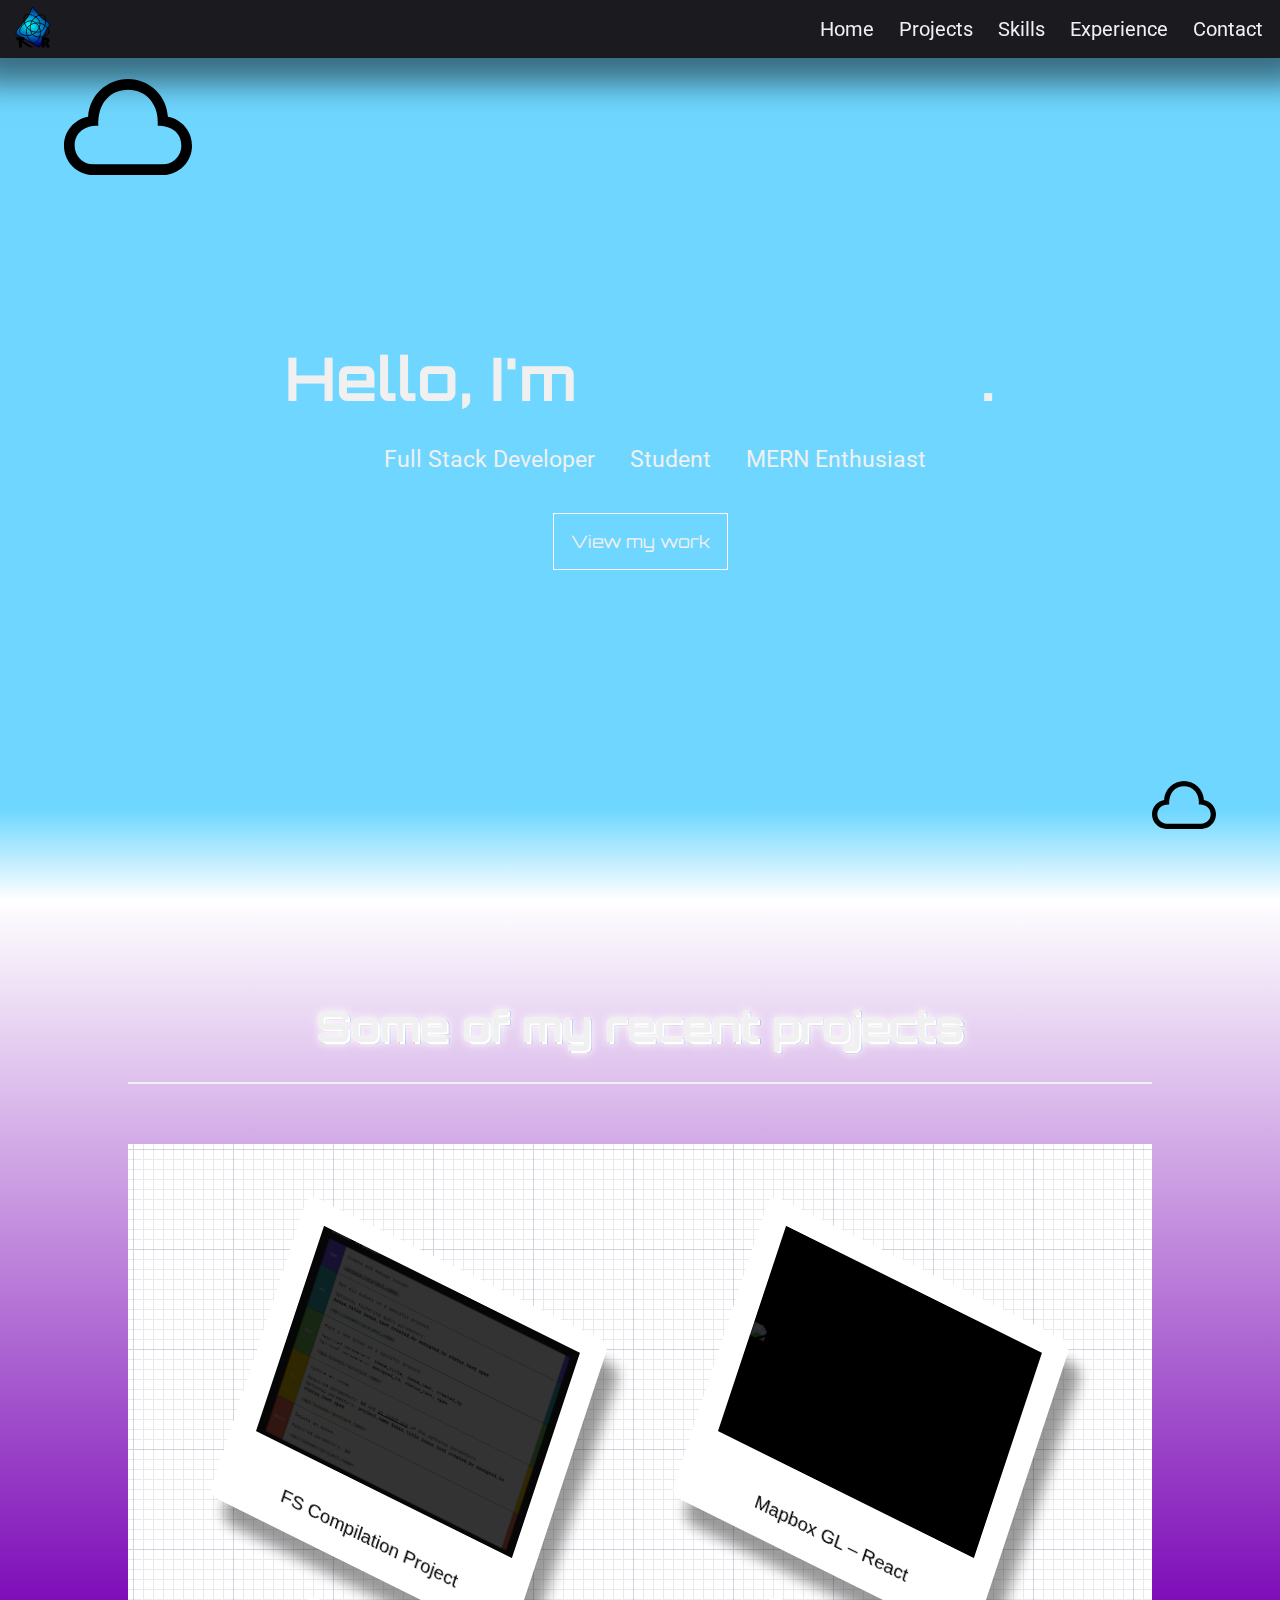
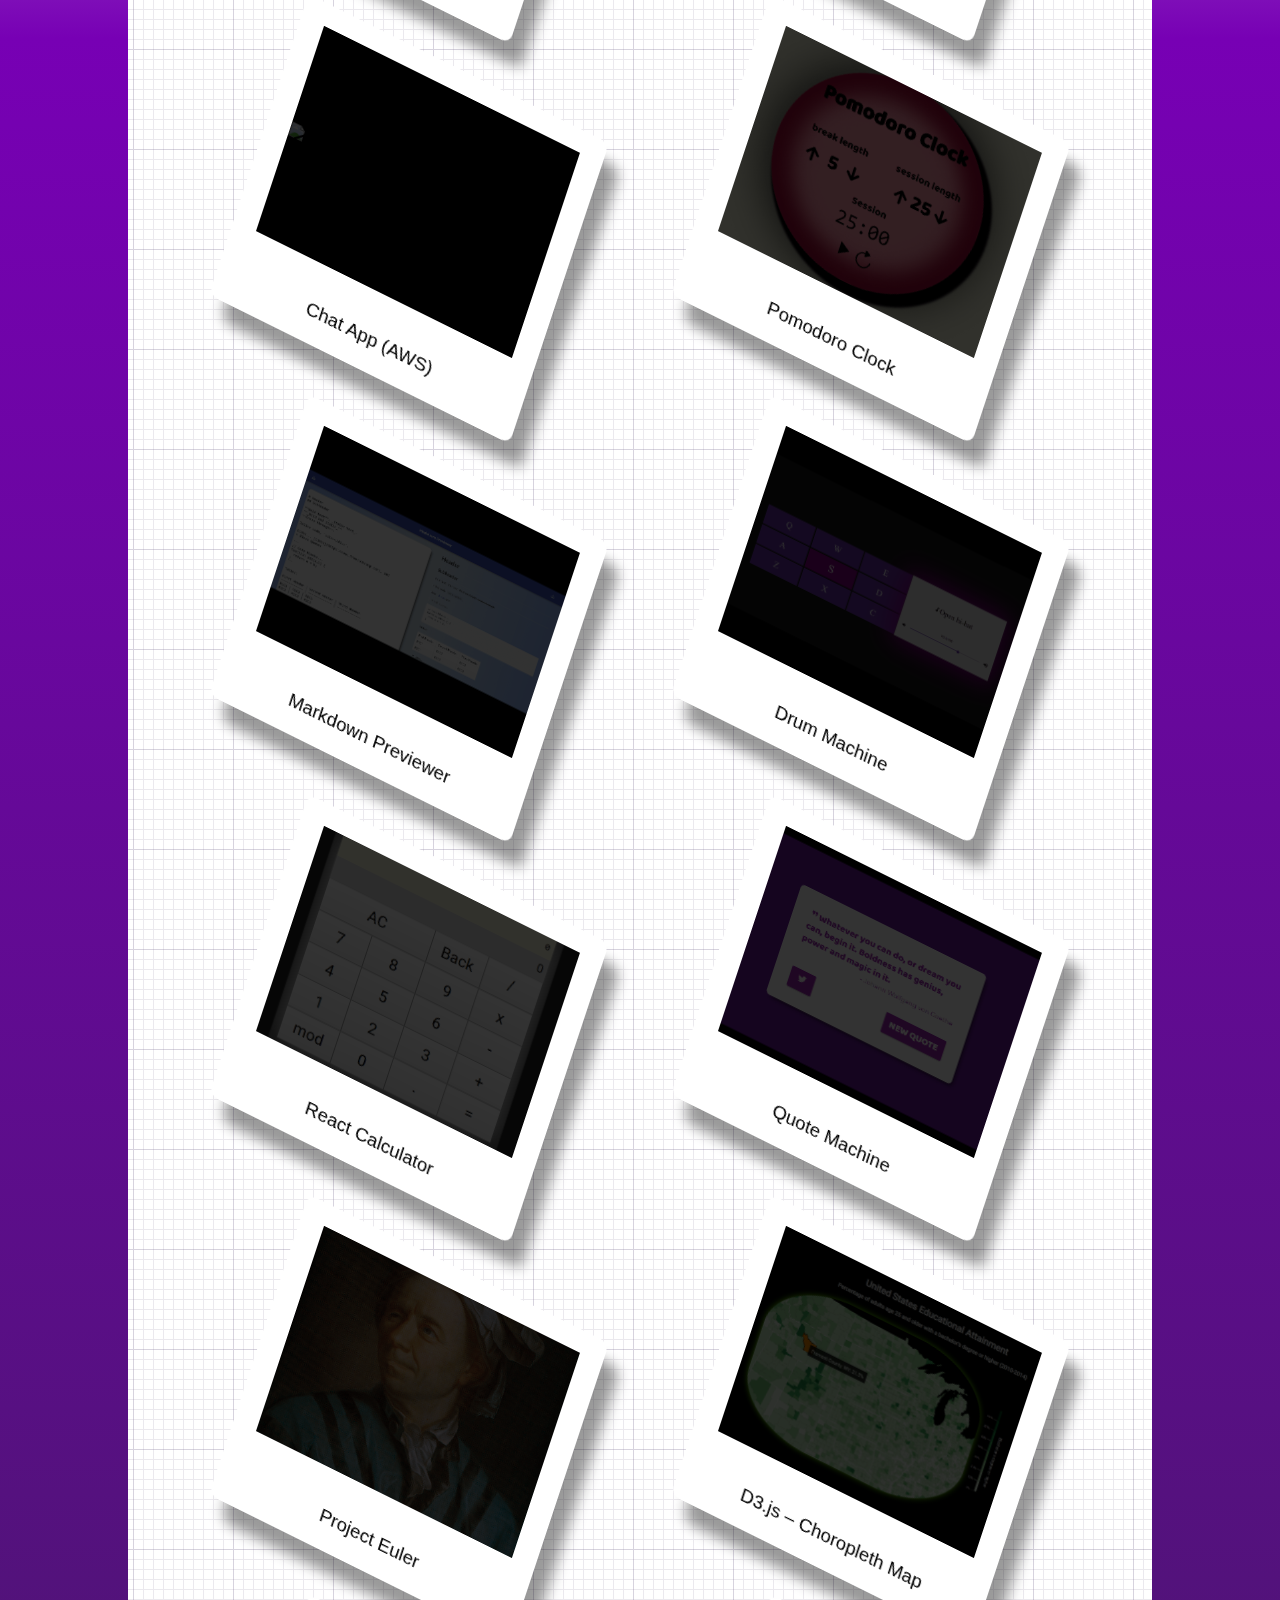
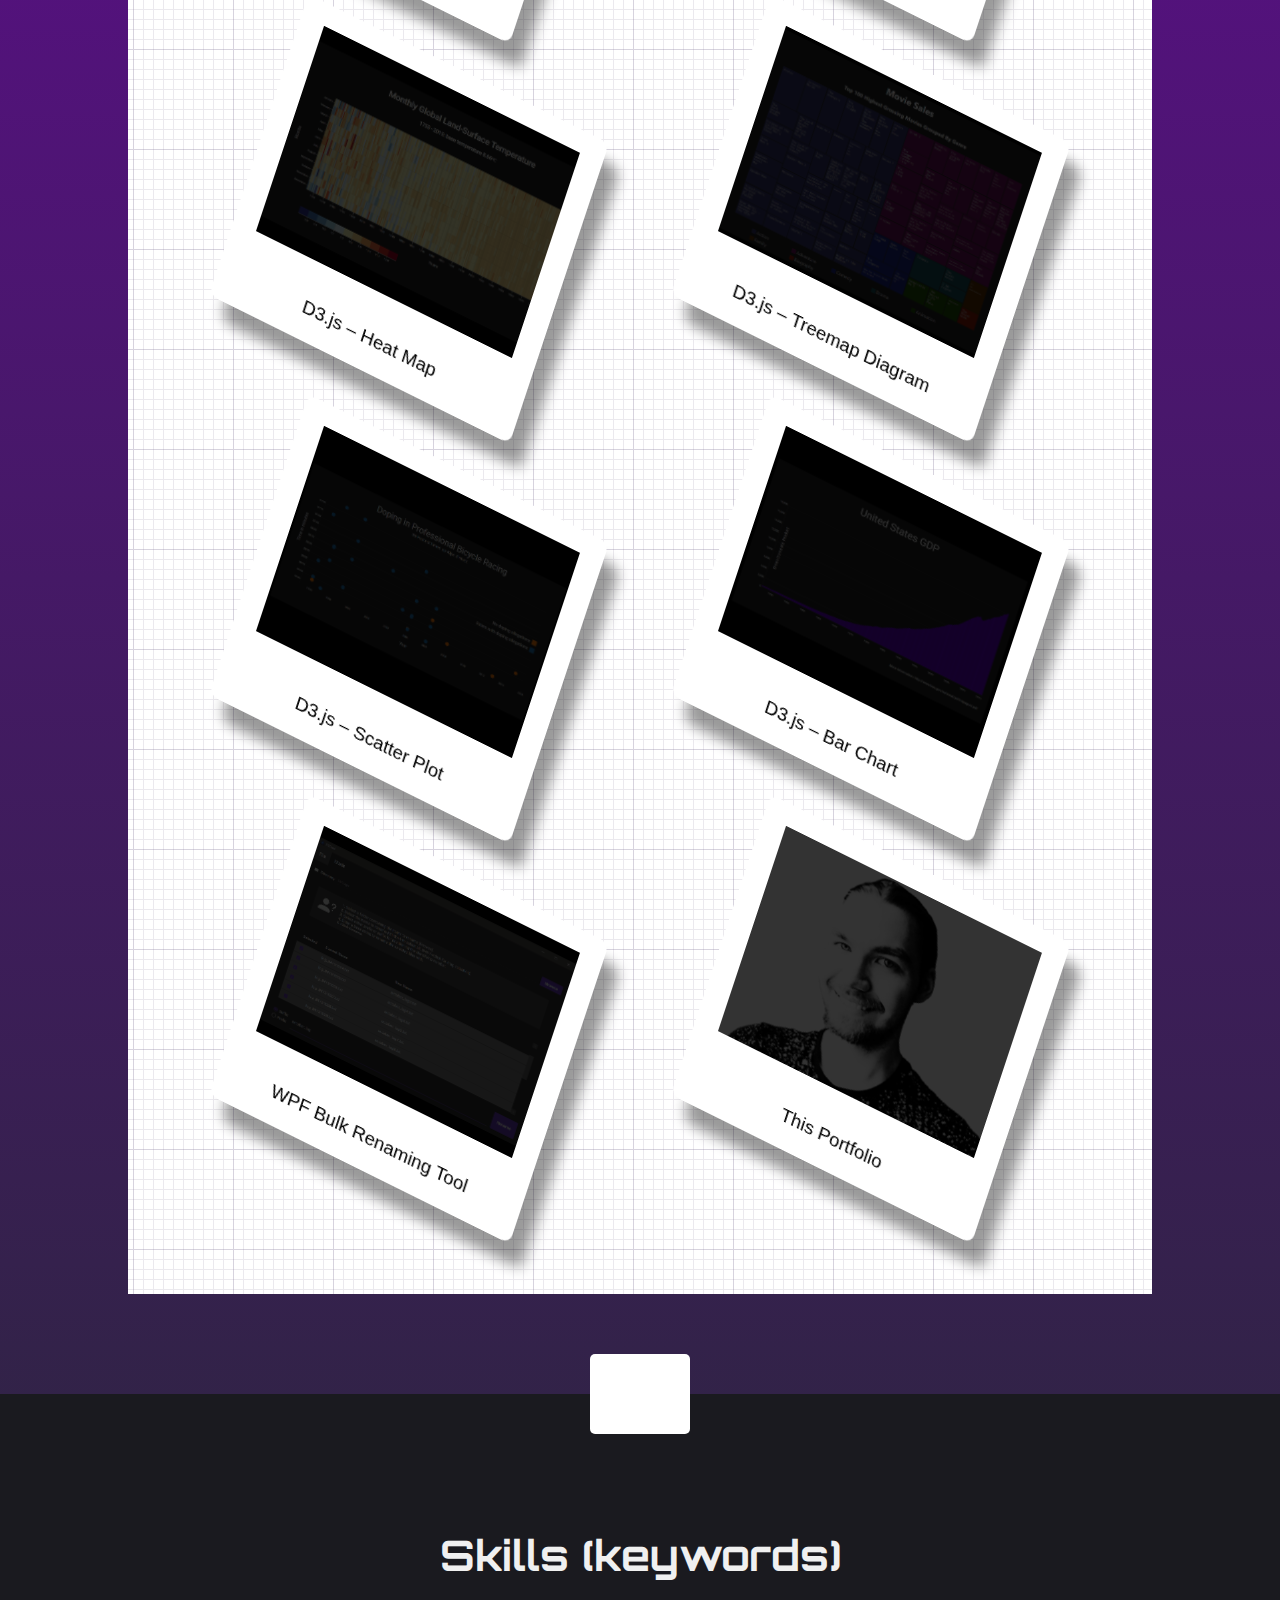
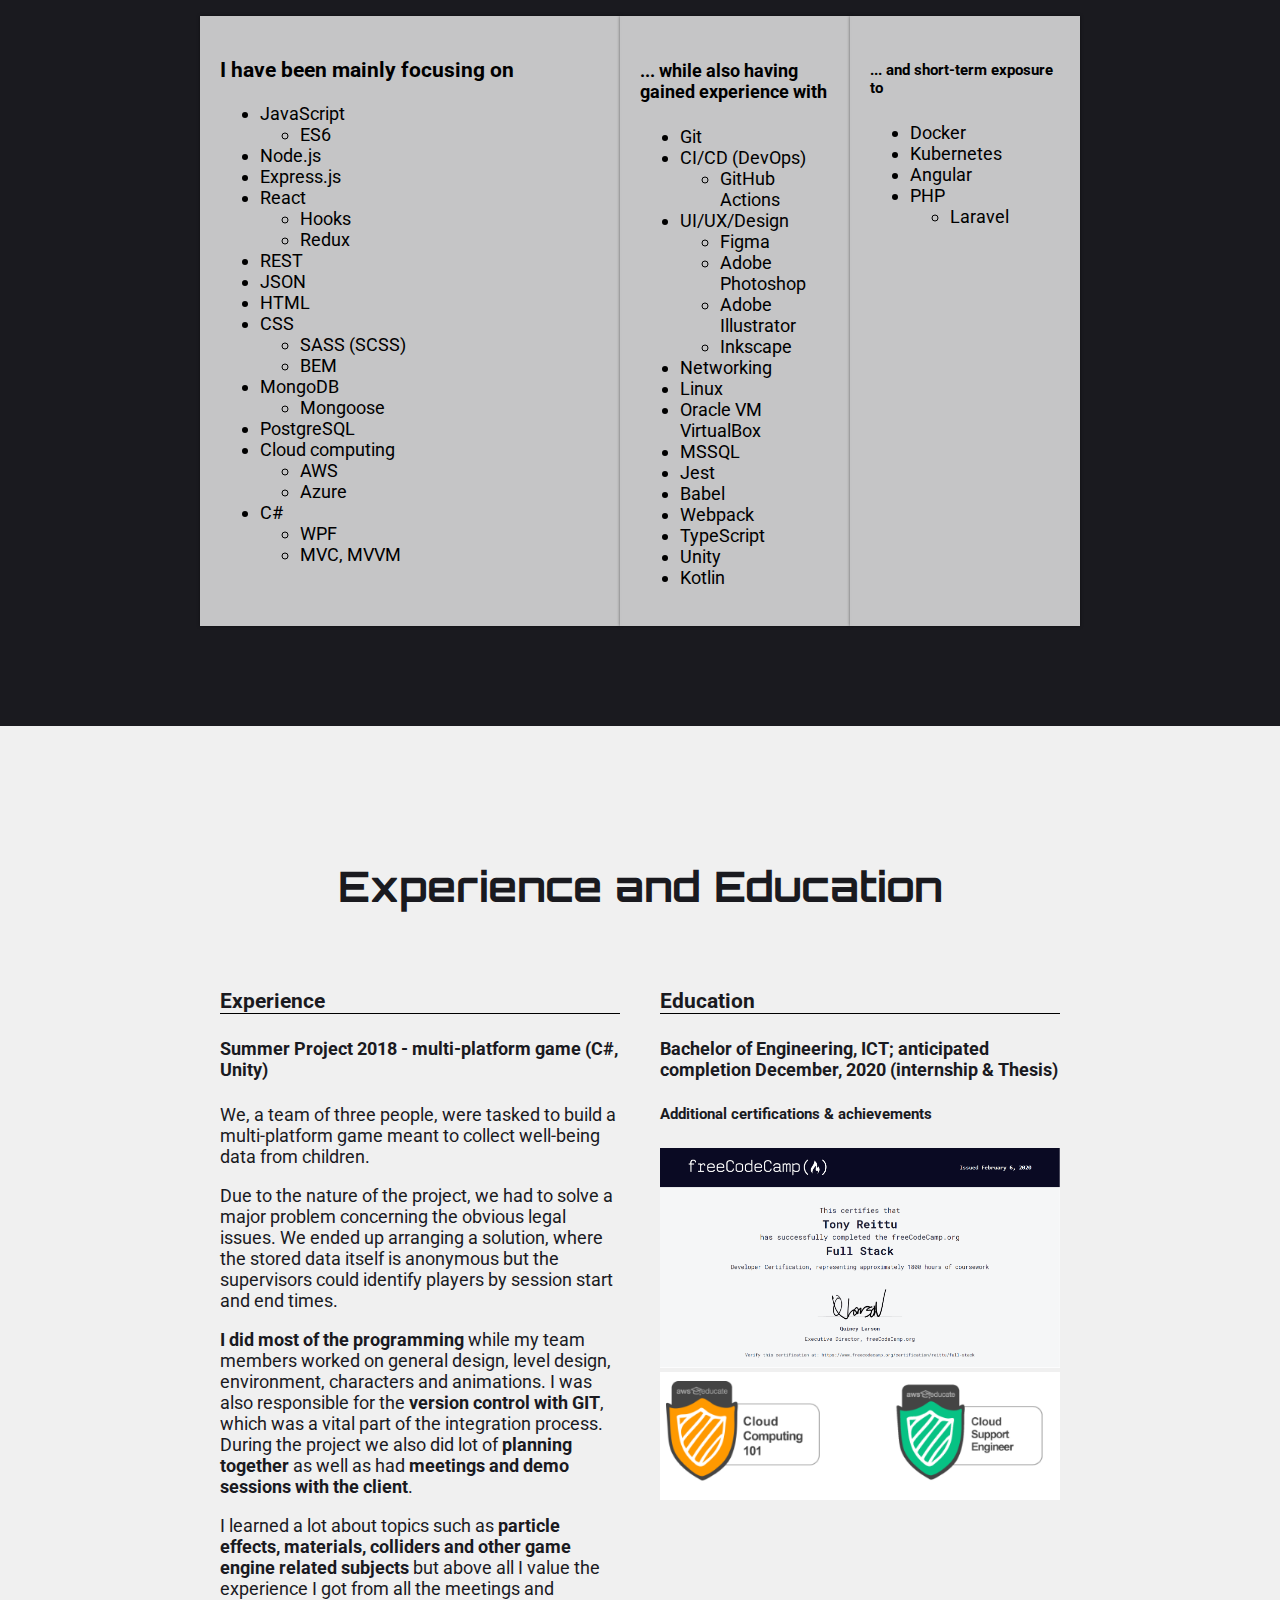
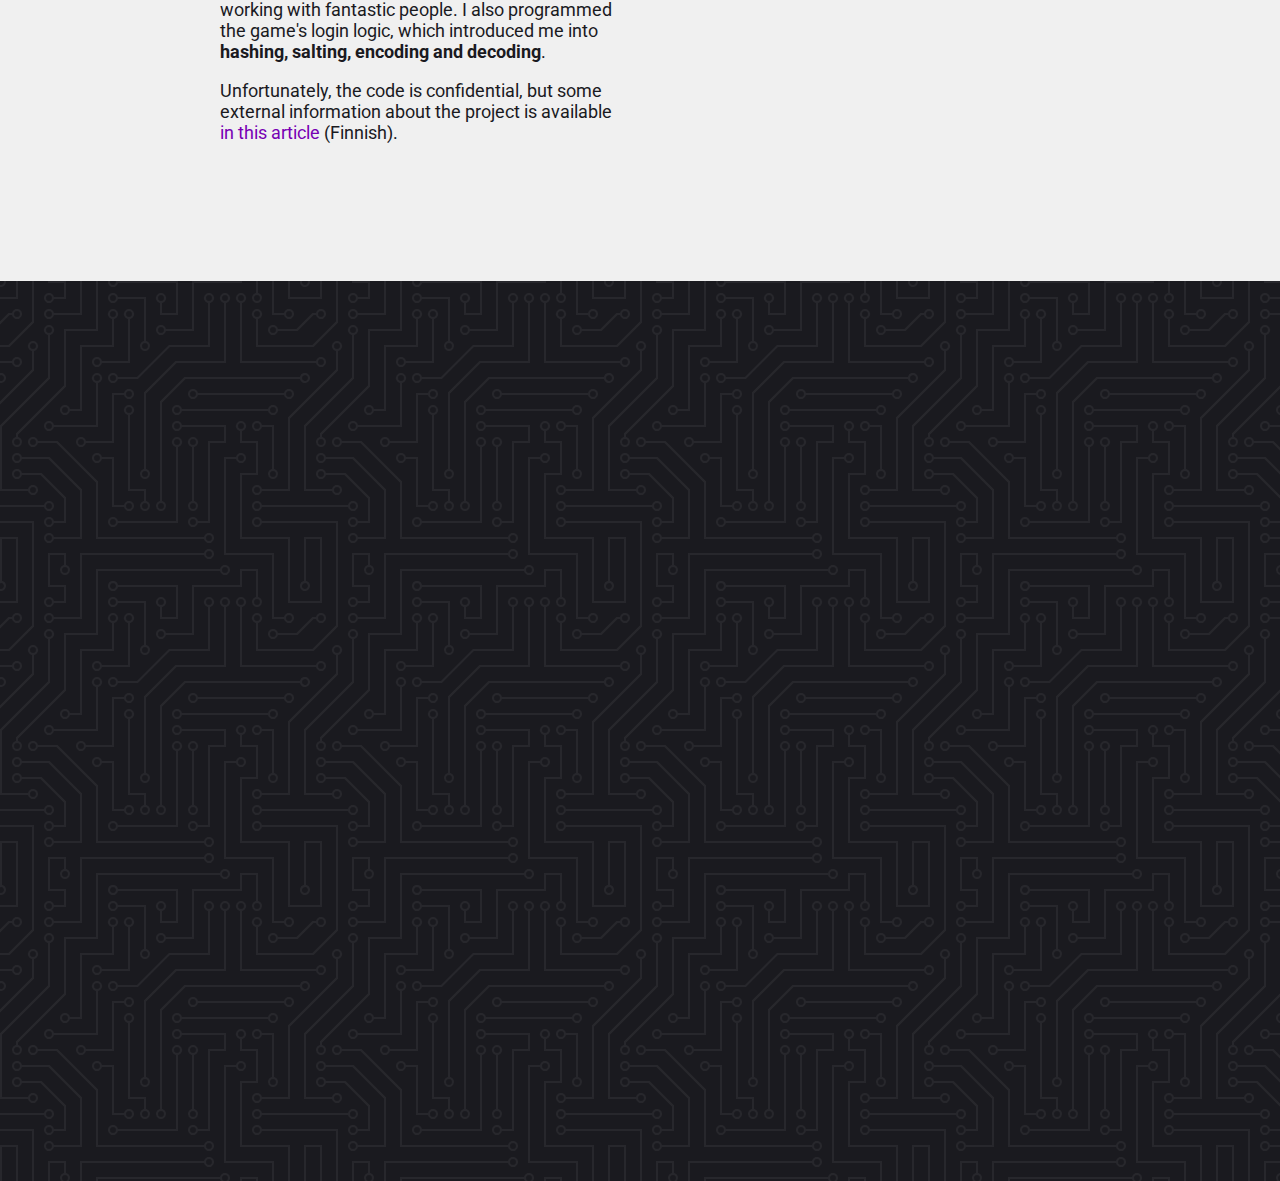
==== commit 8fd2c80c: "Update with info about new project, new content, small fixes" ====
--- a/index.html
+++ b/index.html
@@ -116,7 +116,7 @@
                         </ul>
                     </div>
                 </button>
-                <button class="project project-tile" data-href-demo="https://o2fmh.codesandbox.app/"
+                <button class="project project-tile" data-href-demo="https://o2fmh.codesandbox.io/"
                     data-href-github="https://github.com/Reittu/react-mapbox-gl-hooks"
                     data-title="Mapbox GL – React & Hooks" data-keywords="react javascript css mapbox-gl">
                     <div class="img-container b-react"><img class="project-img" src="images/react-mapbox-gl.png"
@@ -124,7 +124,9 @@
                     <p class="project-title">Mapbox GL – React</p>
                     <div class="project-modal-description">
                         <p>A sample project made to get familiar with Mapbox GL and mapping solutions in general.</p>
-                        <p>Rewrote to use hooks, updated styling to latest and added some custom functionalities.</p>
+                        <p>I am currently working on a bit more complex <a href="https://github.com/Reittu/fault-information-system" target="_blank"
+                        rel="noopener" style="color: #008000">Fault Information System</a> project that will have a better UI and include CRUD operations 
+                        to communicate with a serverless backend (AWS).</p>
                     </div>
                 </button>
                 <button class="project project-tile" data-href-demo="https://pfhkh.codesandbox.io/"
@@ -138,20 +140,20 @@
                         <p>This project also introduced me into DynamoDB on AWS.</p>
                     </div>
                 </button>
-                <button class="project project-tile" data-href-demo="https://dr2k8.codesandbox.app/"
+                <button class="project project-tile" data-href-demo="https://dr2k8.codesandbox.io/"
                     data-href-github="https://github.com/Reittu/react-redux-pomodoro" data-title="Pomodoro Clock"
                     data-keywords="react redux javascript css">
                     <div class="img-container b-react"><img class="project-img" src="images/pomodoro.png"
                             alt="Pomodoro Clock" /></div>
                     <p class="project-title">Pomodoro Clock</p>
                     <div class="project-modal-description">
-                        <p class="fcc-sidenote">One of the many projects required for freeCodeCamp's Full Stack Web Developer certification.</p>
+                        <p class="fcc-sidenote"></p>
                         <p>Pomodoro clock made with React and Redux for state management. I have also made two different
                             versions using React Context API and
                             regular data passing with props.</p>
                     </div>
                 </button>
-                <button class="project project-tile" data-href-demo="https://pnvbt.codesandbox.app/"
+                <button class="project project-tile" data-href-demo="https://pnvbt.codesandbox.io/"
                     data-href-github="https://github.com/Reittu/react-markdown-previewer"
                     data-title="Markdown Previewer" data-keywords="react javascript css material-ui">
                     <div class="img-container b-react"><img class="project-img" src="images/markdown_previewer.png"
@@ -159,23 +161,23 @@
                     </div>
                     <p class="project-title">Markdown Previewer</p>
                     <div class="project-modal-description">
-                        <p class="fcc-sidenote">One of the many projects required for freeCodeCamp's Full Stack Web Developer certification.</p>
+                        <p class="fcc-sidenote"></p>
                         <p>Markdown previewer made with React that updates in real time as content is entered.</p>
                         <p>The markdown version as well as the HTML output can be downloaded locally.</p>
                     </div>
                 </button>
-                <button class="project project-tile" data-href-demo="https://50eob.codesandbox.app/"
+                <button class="project project-tile" data-href-demo="https://50eob.codesandbox.io/"
                     data-href-github="https://github.com/Reittu/react-drum-machine" data-title="Drum Machine"
                     data-keywords="react javascript css">
                     <div class="img-container b-react"><img class="project-img" src="images/drum_machine.png"
                             alt="Drum Machine" /></div>
                     <p class="project-title">Drum Machine</p>
                     <div class="project-modal-description">
-                        <p class="fcc-sidenote">One of the many projects required for freeCodeCamp's Full Stack Web Developer certification.</p>
+                        <p class="fcc-sidenote"></p>
                         <p>Simple drum kit made with React.</p>
                     </div>
                 </button>
-                <button class="project project-tile" data-href-demo="https://3pcsp.codesandbox.app/"
+                <button class="project project-tile" data-href-demo="https://3pcsp.codesandbox.io/"
                     data-href-github="https://github.com/Reittu/react-calculator" data-title="React Calculator"
                     data-keywords="react javascript css">
                     <div class="img-container b-react"><img class="project-img" src="images/react_calculator.png"
@@ -183,18 +185,18 @@
                     </div>
                     <p class="project-title">React Calculator</p>
                     <div class="project-modal-description">
-                        <p class="fcc-sidenote">One of the many projects required for freeCodeCamp's Full Stack Web Developer certification.</p>
+                        <p class="fcc-sidenote"></p>
                         <p>Simple calculator made with React; utilizing CSS Grid for the layout.</p>
                     </div>
                 </button>
-                <button class="project project-tile" data-href-demo="https://xw8iq.codesandbox.app/"
+                <button class="project project-tile" data-href-demo="https://xw8iq.codesandbox.io/"
                     data-href-github="https://github.com/Reittu/react-quote-machine" data-title="Quote Machine"
                     data-keywords="react javascript css material-ui">
                     <div class="img-container b-react"><img class="project-img" src="images/quote_machine.png"
                             alt="Quote Machine" /></div>
                     <p class="project-title">Quote Machine</p>
                     <div class="project-modal-description">
-                        <p class="fcc-sidenote">One of the many projects required for freeCodeCamp's Full Stack Web Developer certification.</p>
+                        <p class="fcc-sidenote"></p>
                         <p>Random quote generator. The main focus of this miniproject was Material UI and theming.</p>
                     </div>
                 </button>
@@ -209,7 +211,7 @@
                             As of February 1st, 2020, there are currently 700 different problems.</p>
                     </div>
                 </button>
-                <button class="project project-tile" data-href-demo="https://2550m.codesandbox.app/"
+                <button class="project project-tile" data-href-demo="https://2550m.codesandbox.io/"
                     data-href-github="https://github.com/Reittu/d3js-choropleth-map" data-title="D3.js – Choropleth Map"
                     data-keywords="javascript">
                     <div class="img-container b-js"><img class="project-img" src="images/choropleth_map.png"
@@ -217,22 +219,23 @@
                     </div>
                     <p class="project-title">D3.js – Choropleth Map</p>
                     <div class="project-modal-description">
-                        <p class="fcc-sidenote">One of the many projects required for freeCodeCamp's Full Stack Web Developer certification.</p>
+                        <p class="fcc-sidenote"></p>
                         <p>Choropleth Map made with D3.js version 5 (using ES6 syntax).</p>
-                    </div>
-                </button>
-                <button class="project project-tile" data-href-demo="https://u4ms3.codesandbox.app/"
+                        <p>I have also made some <a href="https://github.com/Reittu/d3js-finland-templates" target="_blank" rel="noopener" style="color: #008000">Finland templates</a> for future projects.</p>
+                    </div>
+                </button>
+                <button class="project project-tile" data-href-demo="https://u4ms3.codesandbox.io/"
                     data-href-github="https://github.com/Reittu/d3js-heat-map" data-title="D3.js – Heat Map"
                     data-keywords="javascript">
                     <div class="img-container b-js"><img class="project-img" src="images/heat_map.png" alt="Heat Map" />
                     </div>
                     <p class="project-title">D3.js – Heat Map</p>
                     <div class="project-modal-description">
-                        <p class="fcc-sidenote">One of the many projects required for freeCodeCamp's Full Stack Web Developer certification.</p>
+                        <p class="fcc-sidenote"></p>
                         <p>Heat map made with D3.js version 5 (using ES6 syntax).</p>
                     </div>
                 </button>
-                <button class="project project-tile" data-href-demo="https://xn4hr.codesandbox.app/"
+                <button class="project project-tile" data-href-demo="https://xn4hr.codesandbox.io/"
                     data-href-github="https://github.com/Reittu/d3js-treemap-diagram"
                     data-title="D3.js – Treemap Diagram" data-keywords="javascript">
                     <div class="img-container b-js"><img class="project-img" src="images/treemap_diagram.png"
@@ -240,11 +243,11 @@
                     </div>
                     <p class="project-title">D3.js – Treemap Diagram</p>
                     <div class="project-modal-description">
-                        <p class="fcc-sidenote">One of the many projects required for freeCodeCamp's Full Stack Web Developer certification.</p>
+                        <p class="fcc-sidenote"></p>
                         <p>Treemap diagram made with D3.js version 5 (using ES6 syntax).</p>
                     </div>
                 </button>
-                <button class="project project-tile" data-href-demo="https://blpyq.codesandbox.app/"
+                <button class="project project-tile" data-href-demo="https://blpyq.codesandbox.io/"
                     data-href-github="https://github.com/Reittu/d3js-scatter-plot" data-title="D3.js – Scatter Plot"
                     data-keywords="javascript">
                     <div class="img-container b-js"><img class="project-img" src="images/scatter_plot.png"
@@ -252,11 +255,11 @@
                     </div>
                     <p class="project-title">D3.js – Scatter Plot</p>
                     <div class="project-modal-description">
-                        <p class="fcc-sidenote">One of the many projects required for freeCodeCamp's Full Stack Web Developer certification.</p>
+                        <p class="fcc-sidenote"></p>
                         <p>Scatter plot made with D3.js version 5 (using ES6 syntax).</p>
                     </div>
                 </button>
-                <button class="project project-tile" data-href-demo="https://1hph7.codesandbox.app/"
+                <button class="project project-tile" data-href-demo="https://1hph7.codesandbox.io/"
                     data-href-github="https://github.com/Reittu/d3js-bar-chart" data-title="D3.js – Bar Chart"
                     data-keywords="javascript">
                     <div class="img-container b-js"><img class="project-img" src="images/bar_chart.png"
@@ -264,7 +267,7 @@
                     </div>
                     <p class="project-title">D3.js – Bar Chart</p>
                     <div class="project-modal-description">
-                        <p class="fcc-sidenote">One of the many projects required for freeCodeCamp's Full Stack Web Developer certification.</p>
+                        <p class="fcc-sidenote"></p>
                         <p>Bar chart made with D3.js version 5 (using ES6 syntax).</p>
                     </div>
                 </button>
@@ -322,6 +325,7 @@
                             </ul>
                         </li>
                         <li>REST</li>
+                        <li>JSON</li>
                         <li>HTML</li>
                         <li>
                             CSS
@@ -337,20 +341,17 @@
                             </ul>
                         </li>
                         <li>PostgreSQL</li>
-                        <li>
-                            UI/UX/Design
-                            <ul>
-                                <li>Figma</li>
-                                <li>Adobe Photoshop</li>
-                                <li>Adobe Illustrator</li>
-                                <li>Inkscape</li>
+                        <li>Cloud computing
+                            <ul>
+                                <li>AWS</li>
+                                <li>Azure</li>
                             </ul>
                         </li>
                         <li>
                             C#
                             <ul>
                                 <li>WPF</li>
-                                <li>MVC; MVVM</li>
+                                <li>MVC, MVVM</li>
                             </ul>
                         </li>
                     </ul>
@@ -364,24 +365,25 @@
                                 <li>GitHub Actions</li>
                             </ul>
                         </li>
-                        <li>Cloud computing
-                            <ul>
-                                <li>AWS</li>
-                                <li>Azure</li>
-                            </ul>
-                        </li>
-                        <li>TypeScript</li>
-                        <li>Jest</li>
+                        <li>
+                            UI/UX/Design
+                            <ul>
+                                <li>Figma</li>
+                                <li>Adobe Photoshop</li>
+                                <li>Adobe Illustrator</li>
+                                <li>Inkscape</li>
+                            </ul>
+                        </li>
                         <li>Networking</li>
                         <li>Linux</li>
                         <li>Oracle VM VirtualBox</li>
                         <li>MSSQL</li>
-                        <li>Regex</li>
+                        <li>Jest</li>
                         <li>Babel</li>
                         <li>Webpack</li>
+                        <li>TypeScript</li>
                         <li>Unity</li>
                         <li>Kotlin</li>
-                        <li>React Native</li>
                     </ul>
                 </div>
                 <div class="flex-column skill-column">
@@ -389,7 +391,6 @@
                     <ul>
                         <li>Docker</li>
                         <li>Kubernetes</li>
-                        <li>SOLID (OOP)</li>
                         <li>Angular</li>
                         <li>PHP
                             <ul>
@@ -436,9 +437,10 @@
                 </div>
                 <div class="flex-column">
                     <h3 class="experience-column-header">Education</h3>
-                    <h4>Bachelor of Engineering, ICT; anticipated completion December, 2020</h4>
-                    <h5>Additional certifications</h5>
+                    <h4>Bachelor of Engineering, ICT; anticipated completion December, 2020 (internship &amp; Thesis)</h4>
+                    <h5>Additional certifications &amp; achievements</h5>
                     <img src="images/fcc_certificate.png" alt="FCC Certificate" class="img-certificate">
+                    <img src="images/aws_educate_reittu.png" alt="AWS Educate Achievements" class="img-certificate">
                 </div>
             </div>
         </div>
@@ -497,6 +499,11 @@
         oReq.open("GET", "https://reittu.glitch.me/api/visitors/new");
         oReq.send();
     </script>
+    <style>
+        .fcc-sidenote::before {
+            content: "One of the many projects required for freeCodeCamp's Full Stack Web Developer certification. Predefined subject; code is my own."
+        }
+    </style>
 </body>
 
 </html>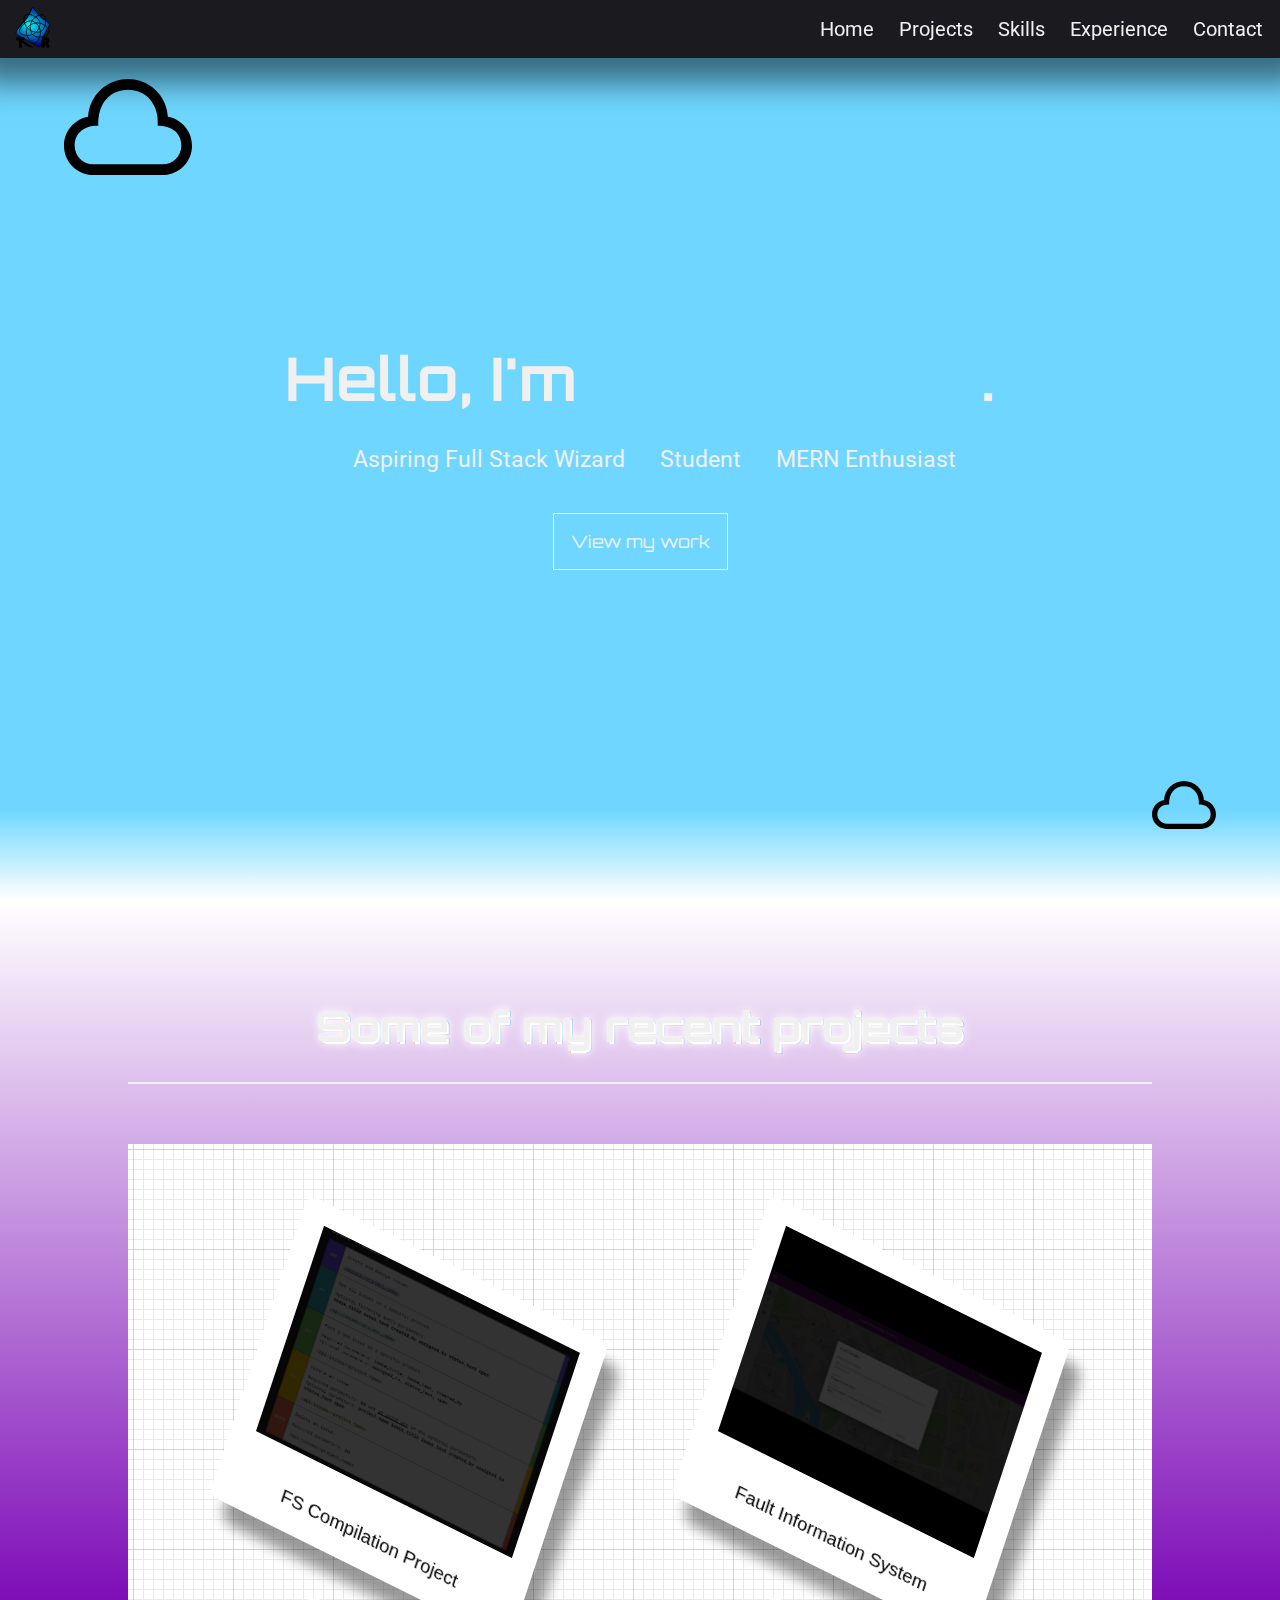
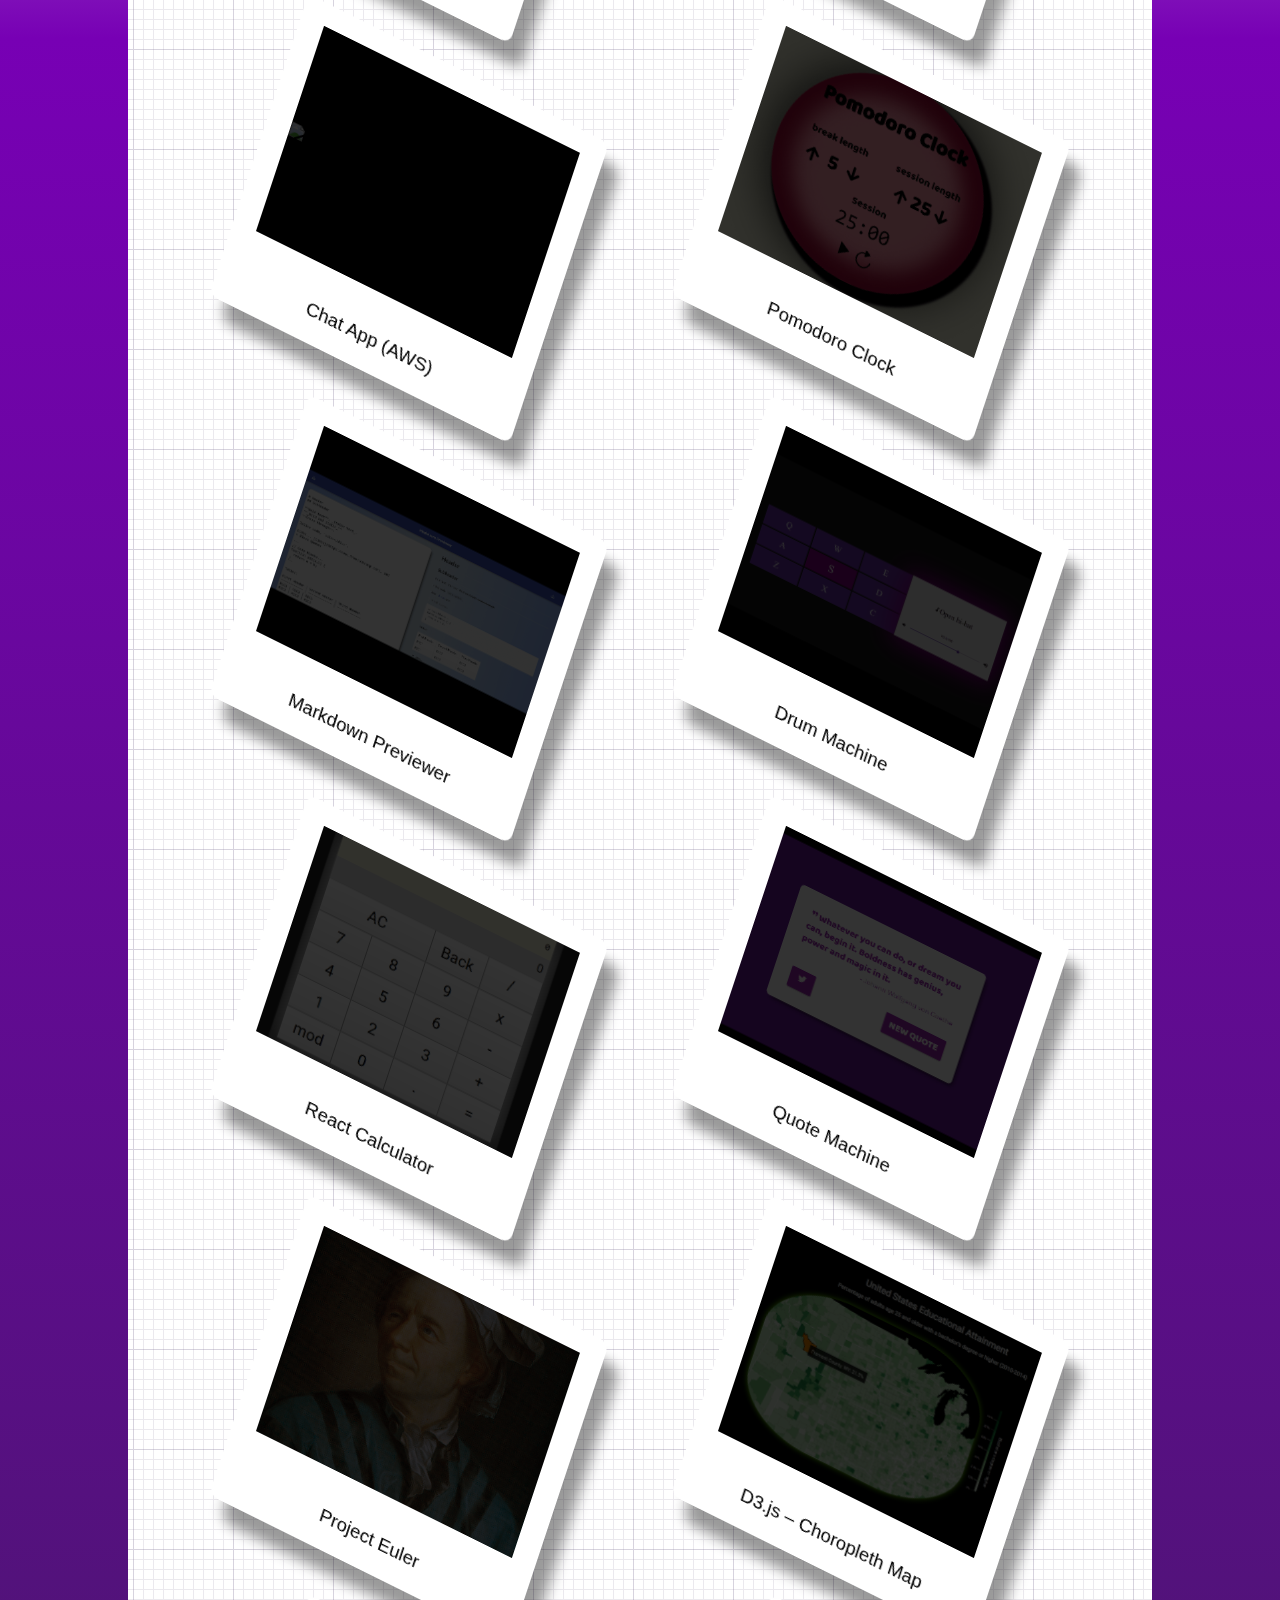
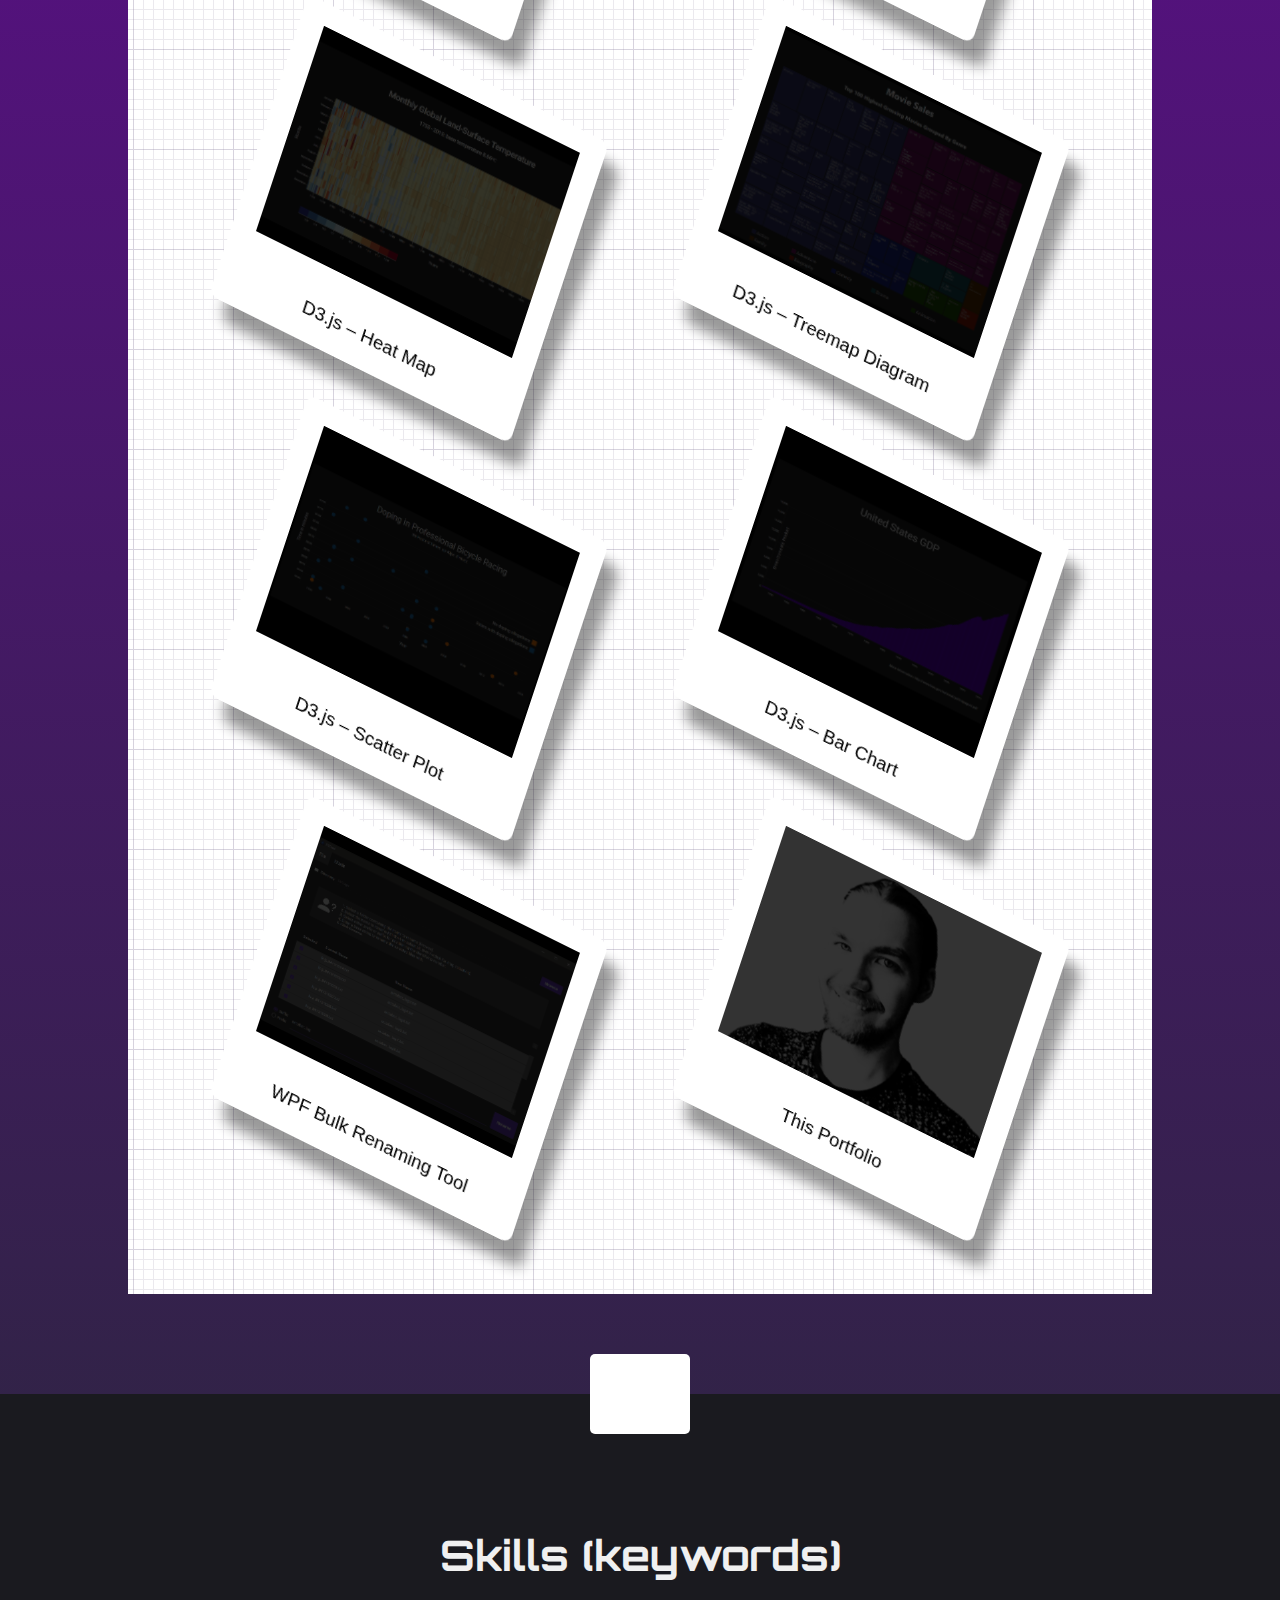
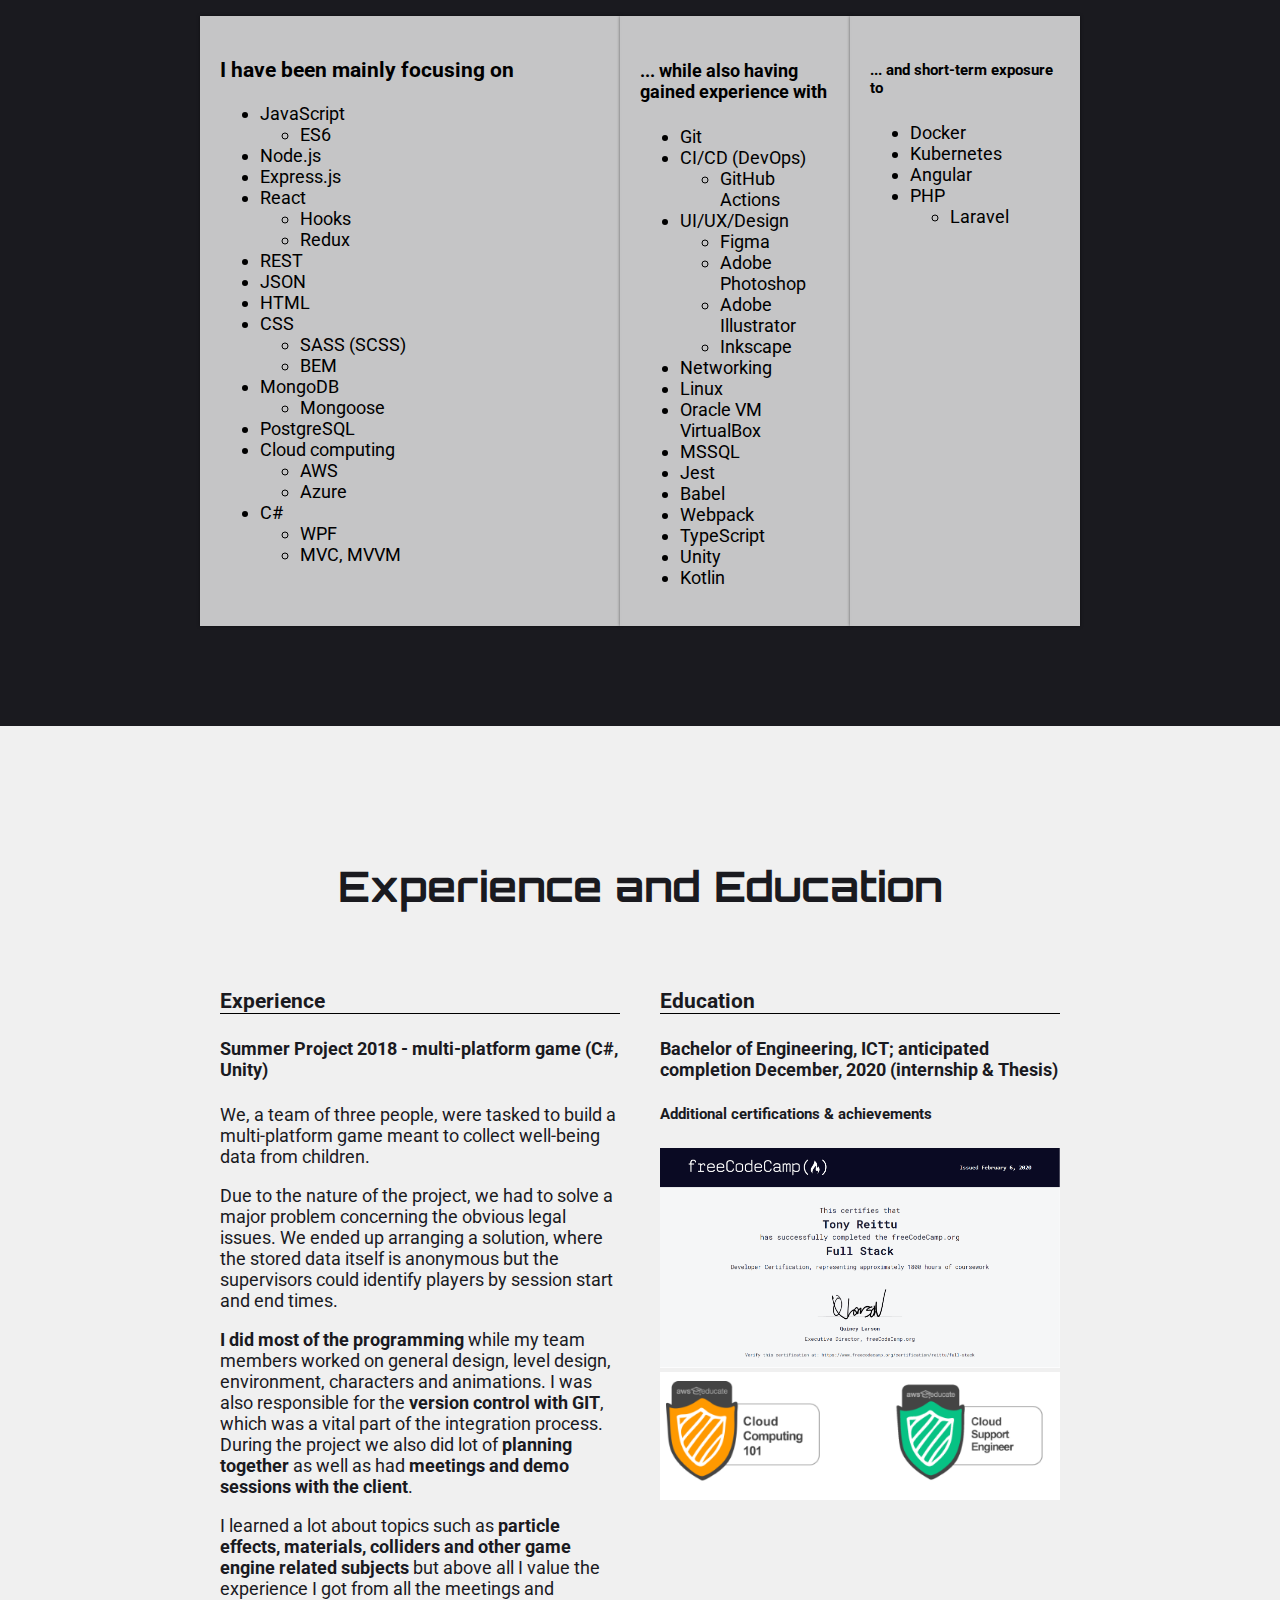
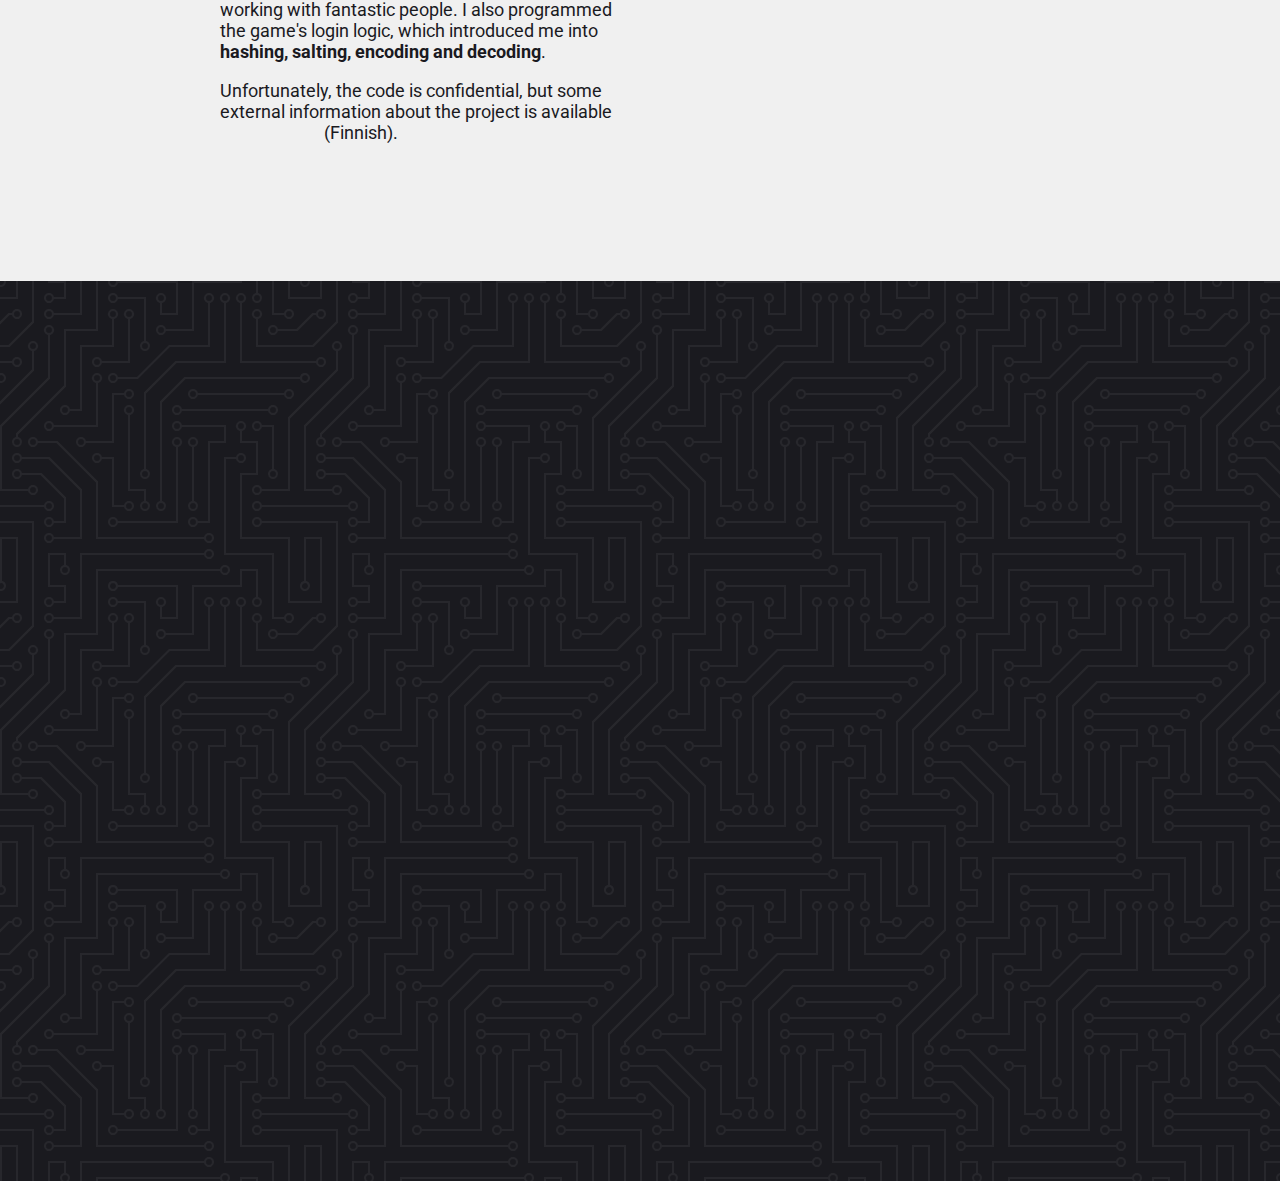
==== commit 3c6620e2: "Update with a new project" ====
--- a/index.html
+++ b/index.html
@@ -7,11 +7,11 @@
     <meta name="viewport" content="width=device-width, initial-scale=1.0 user-scalable=no">
     <meta http-equiv="X-UA-Compatible" content="ie=edge">
     <meta name="description"
-        content="Tony Reittu's personal Full Stack Web Developer portfolio. I am a Finnish programmer currently focusing on MERN stack.">
+        content="Tony Reittu's portfolio. I am a Finnish programmer interested in cloud computing as well as the MERN stack.">
     <meta name="keywords" content="HTML,CSS,JavaScript,React,Node,MongoDB,C#,Tony,Reittu">
     <meta name="author" content="Tony Reittu">
     <meta name="viewport" content="width=device-width, initial-scale=1.0">
-    <title>Tony Reittu | Full Stack Web Developer</title>
+    <title>Tony Reittu | Junior Full Stack Web Developer</title>
     <link href="https://fonts.googleapis.com/css?family=Orbitron|Roboto&display=swap" rel="stylesheet">
     <link rel="stylesheet" href="css/style.css">
     <link rel="stylesheet" href="css/modal_style.css">
@@ -75,7 +75,7 @@
             <p class="intro-text">
                 <span class="mobile-row"><svg class="icon-mi intro-icon">
                         <use xlink:href="svgs/sprite.svg#icon-code"></use>
-                    </svg> Full Stack Developer </span>
+                    </svg> Aspiring Full Stack Wizard </span>
                 <span class="mobile-row"><svg class="icon-mi intro-icon">
                         <use xlink:href="svgs/sprite.svg#icon-student"></use>
                     </svg> Student </span>
@@ -116,17 +116,16 @@
                         </ul>
                     </div>
                 </button>
-                <button class="project project-tile" data-href-demo="https://o2fmh.codesandbox.io/"
-                    data-href-github="https://github.com/Reittu/react-mapbox-gl-hooks"
-                    data-title="Mapbox GL – React & Hooks" data-keywords="react javascript css mapbox-gl">
-                    <div class="img-container b-react"><img class="project-img" src="images/react-mapbox-gl.png"
-                            alt="Mapbox GL - React" /></div>
-                    <p class="project-title">Mapbox GL – React</p>
-                    <div class="project-modal-description">
-                        <p>A sample project made to get familiar with Mapbox GL and mapping solutions in general.</p>
-                        <p>I am currently working on a bit more complex <a href="https://github.com/Reittu/fault-information-system" target="_blank"
-                        rel="noopener" style="color: #008000">Fault Information System</a> project that will have a better UI and include CRUD operations 
-                        to communicate with a serverless backend (AWS).</p>
+                <button class="project project-tile" data-href-demo="https://reittu.github.io/fault-information-system"
+                    data-href-github="https://github.com/Reittu/fault-information-system"
+                    data-title="Fault Information System" data-keywords="react redux javascript mssql aws serverless">
+                    <div class="img-container b-react"><img class="project-img" src="images/fis.png"
+                            alt="Fault Information System" /></div>
+                    <p class="project-title">Fault Information System</p>
+                    <div class="project-modal-description">
+                        <p>A CRUD Full Stack project utilizing React, Redux and Material-UI for front-end and AWS Lambda & RDS (MSSQL) for back-end.</p>
+                        <p>This app allows users to look up existing and report new infrastructural faults/issues related to specific areas.</p>
+                        <p>As most of my projects are NoSQL-based, I wanted to create a bigger SQL-based project where I could really utilize Redux and hone my skills with AWS.</p>
                     </div>
                 </button>
                 <button class="project project-tile" data-href-demo="https://pfhkh.codesandbox.io/"
@@ -221,7 +220,7 @@
                     <div class="project-modal-description">
                         <p class="fcc-sidenote"></p>
                         <p>Choropleth Map made with D3.js version 5 (using ES6 syntax).</p>
-                        <p>I have also made some <a href="https://github.com/Reittu/d3js-finland-templates" target="_blank" rel="noopener" style="color: #008000">Finland templates</a> for future projects.</p>
+                        <p>I have also made some <a href="https://github.com/Reittu/d3js-finland-templates" target="_blank" rel="noopener" class="link-purple">Finland templates</a> for future projects.</p>
                     </div>
                 </button>
                 <button class="project project-tile" data-href-demo="https://u4ms3.codesandbox.io/"
@@ -433,7 +432,7 @@
                         <p>Unfortunately, the code is confidential, but some external information about
                             the project is available <a
                                 href="https://blog.hamk.fi/engineering/robotiikka-ja-citylaturi-onnistuivat-helteessa/"
-                                target="_blank" rel="noopener" style="color: #7700b4">in this article</a> (Finnish).</p>
+                                target="_blank" rel="noopener" class="link-purple">in this article</a> (Finnish).</p>
                 </div>
                 <div class="flex-column">
                     <h3 class="experience-column-header">Education</h3>
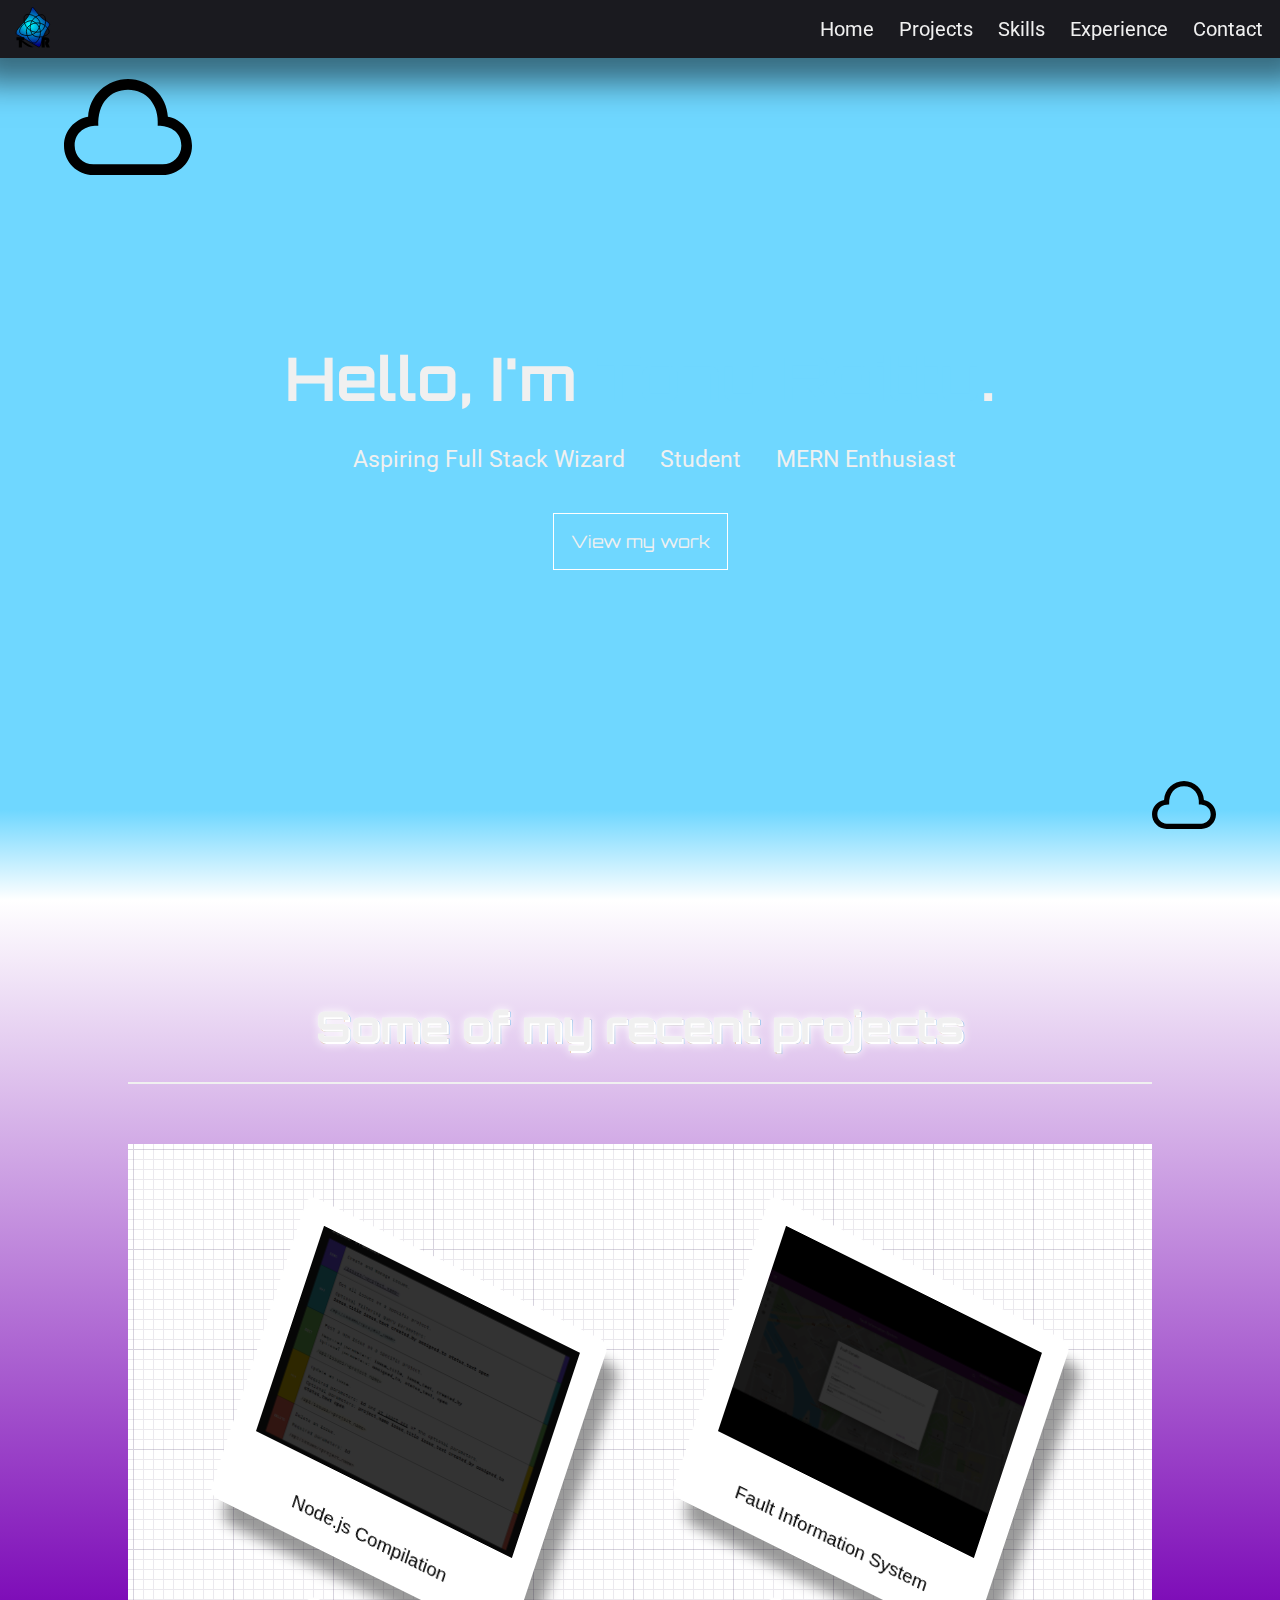
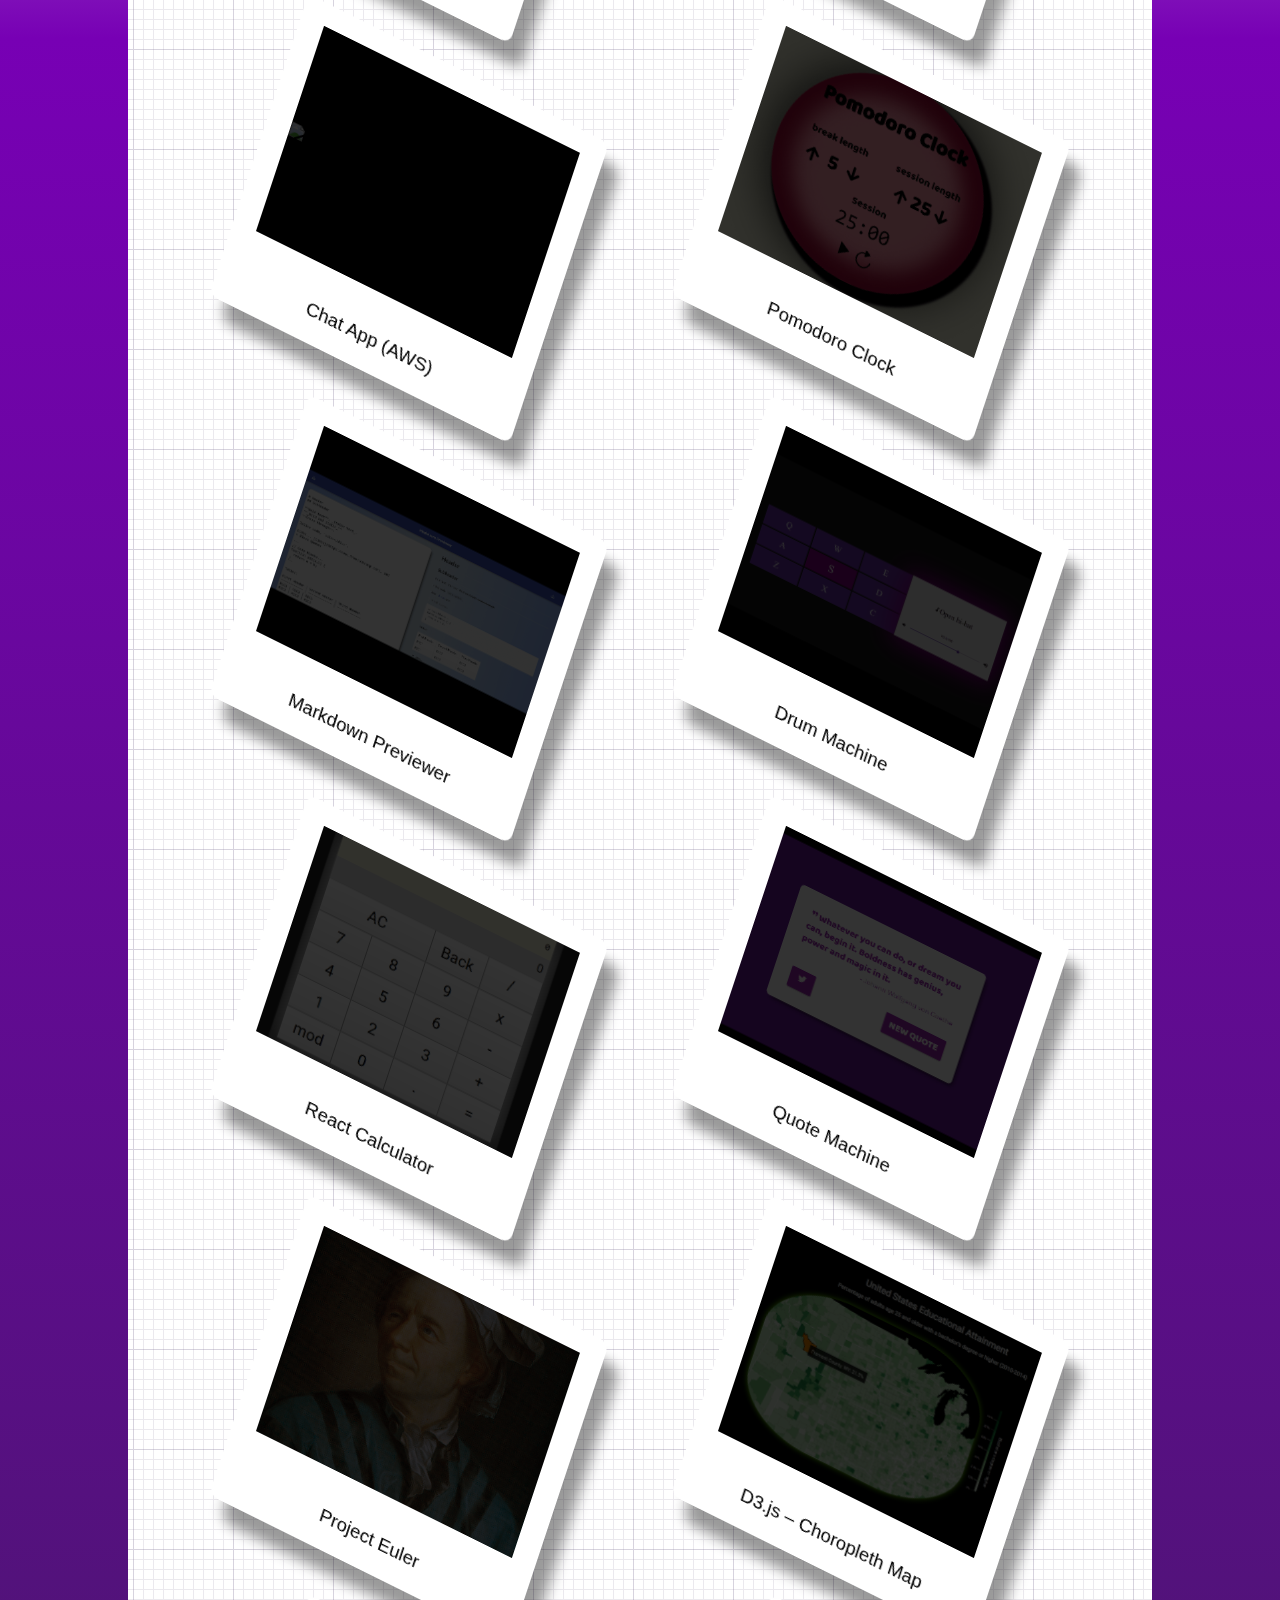
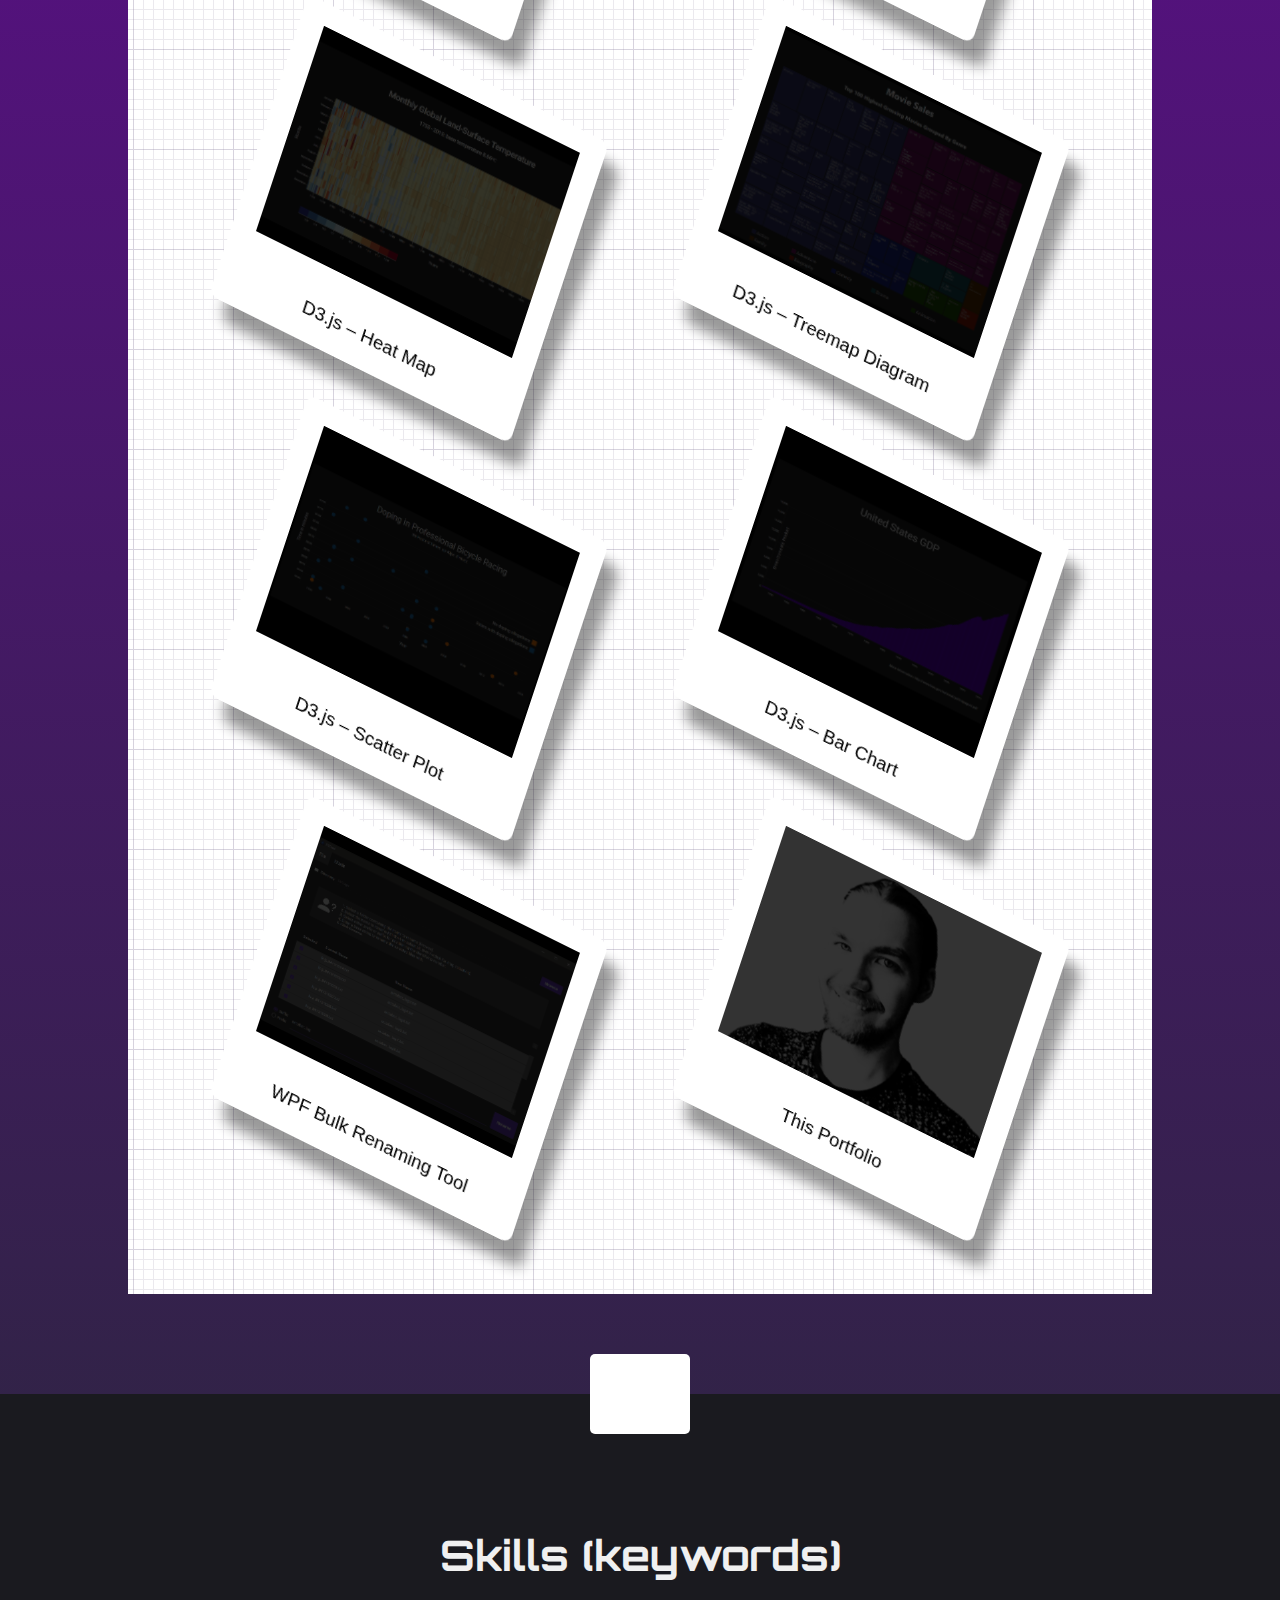
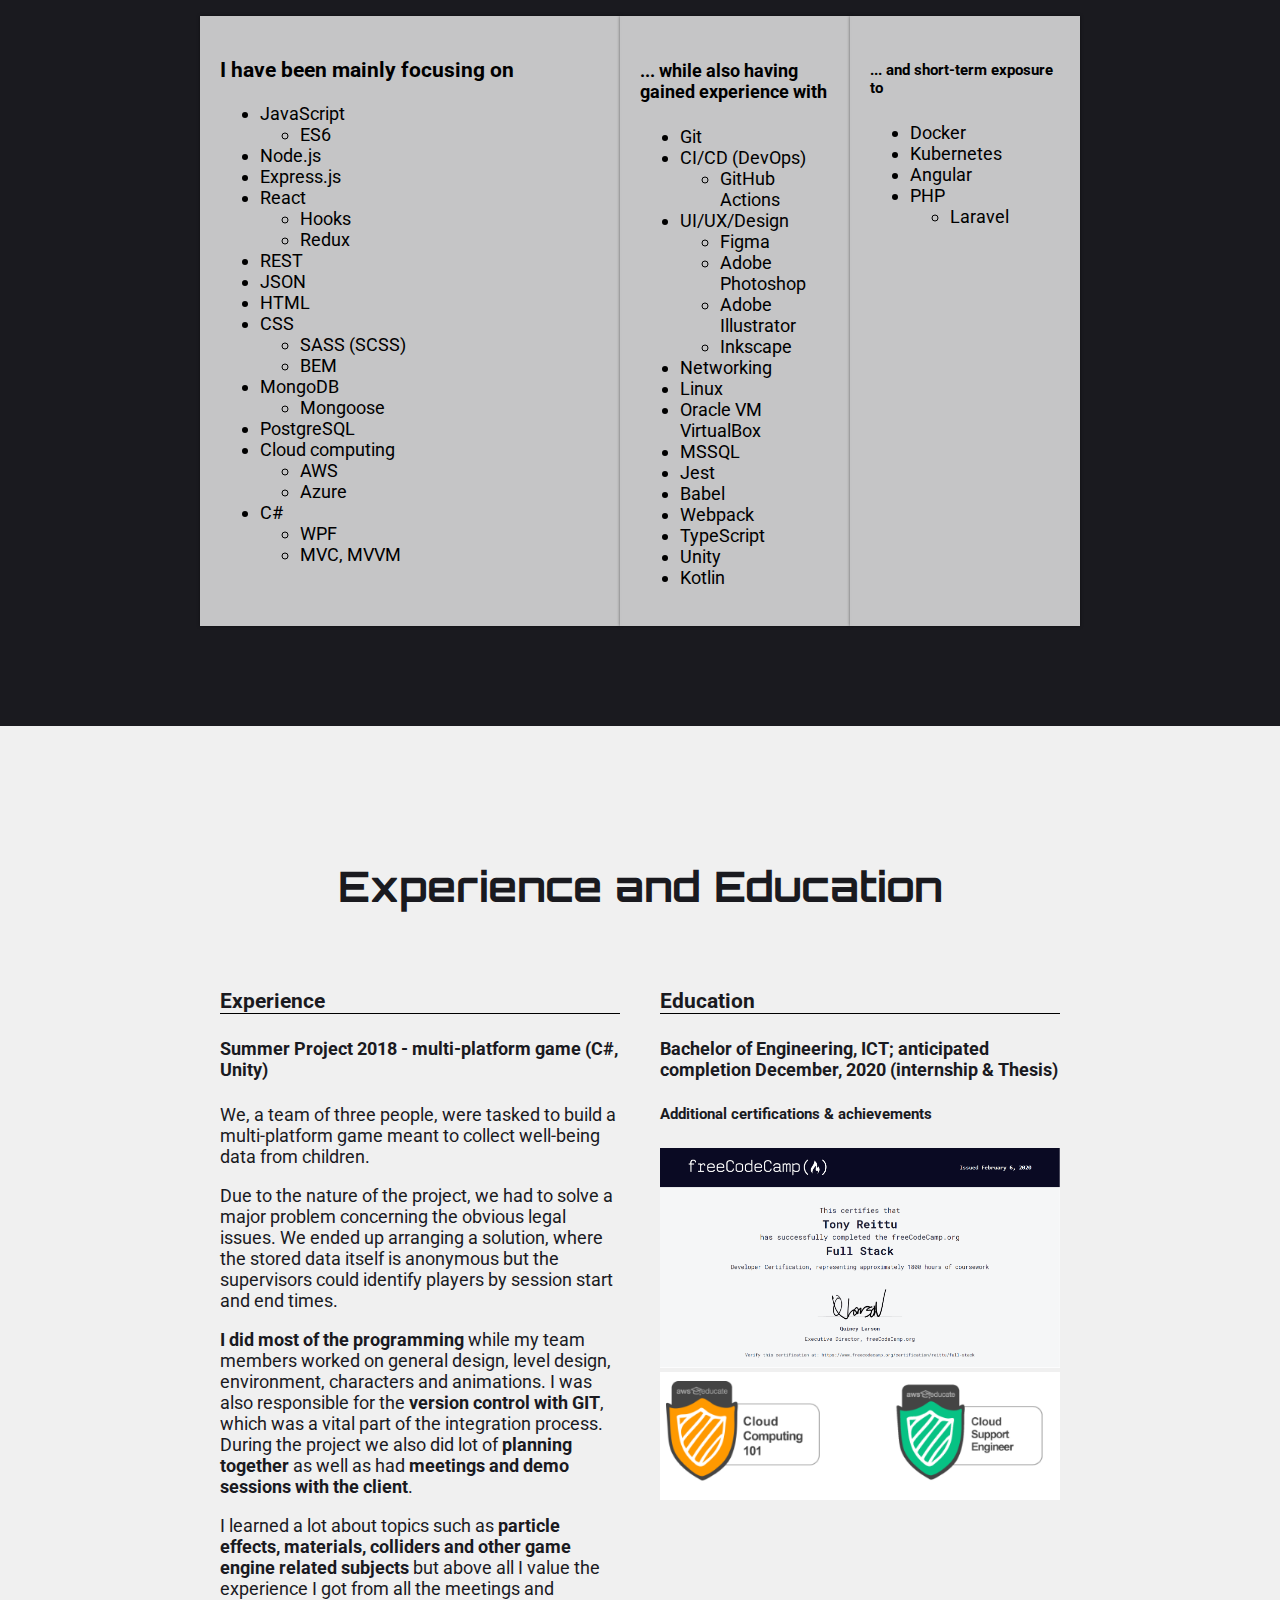
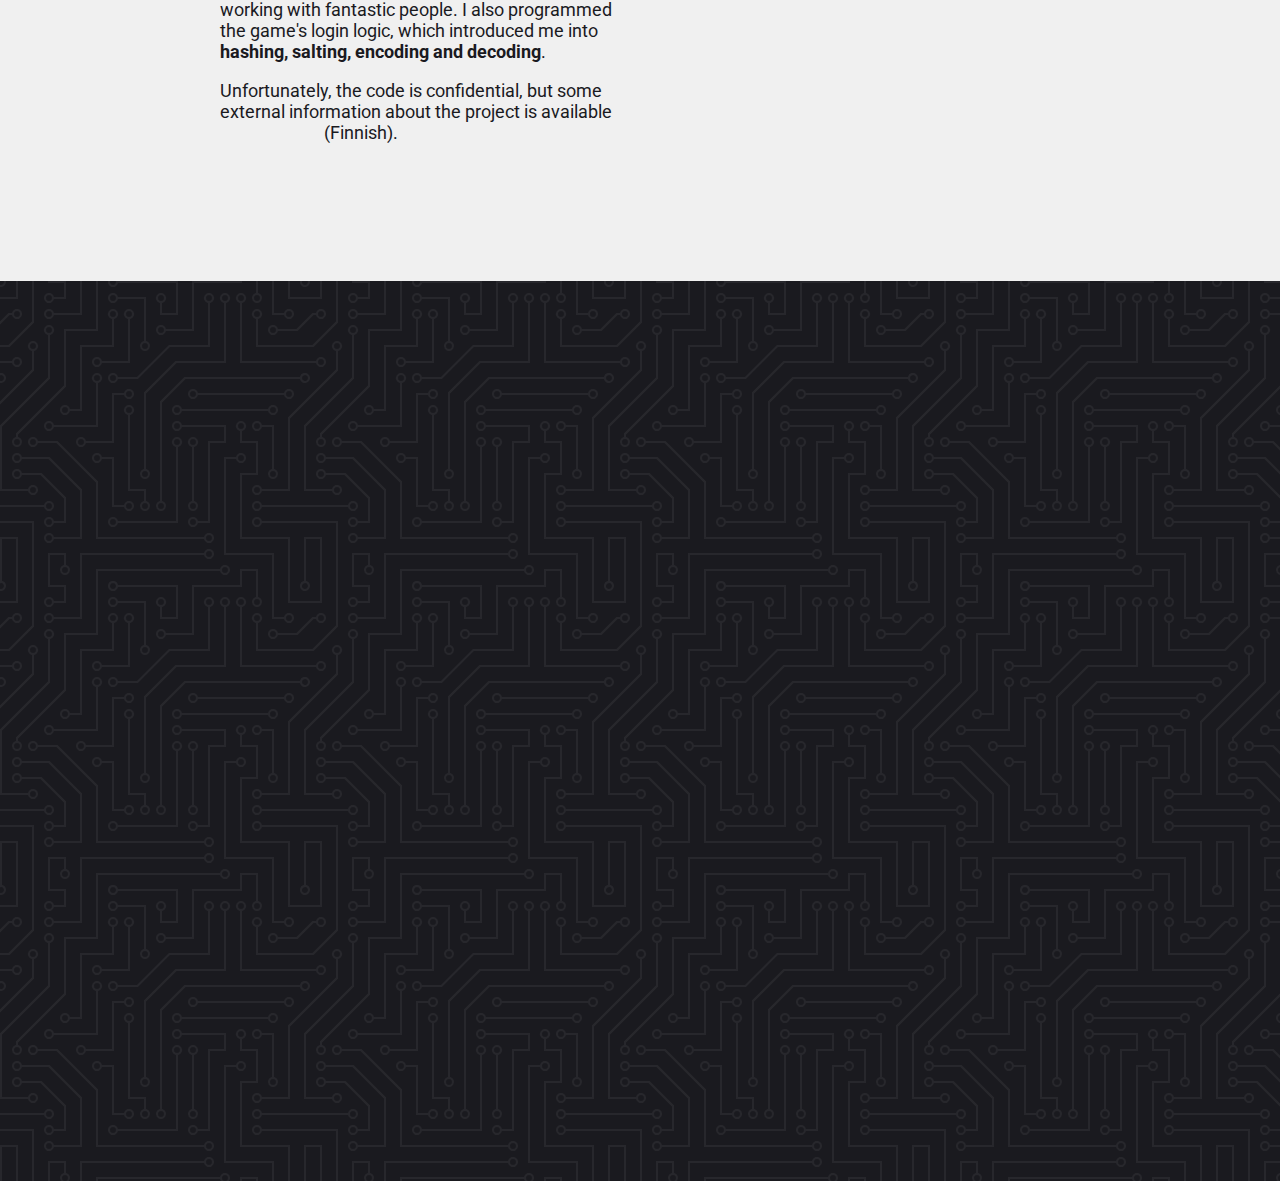
==== commit 8aa5e8f0: "Update with a new project (2/2)" ====
--- a/index.html
+++ b/index.html
@@ -97,9 +97,9 @@
                     data-title="Full Stack Compilation Project" data-keywords="node.js express mongodb mongoose jest bcrypt">
                     <div class="img-container b-node"><img class="project-img" src="images/issue_tracker.png"
                             alt="Issue Tracker API" /></div>
-                    <p class="project-title">FS Compilation Project</p>
-                    <div class="project-modal-description">
-                        <p>This compilation includes 4 CRUD projects and 6 smaller microservice miniprojects made with
+                    <p class="project-title">Node.js Compilation</p>
+                    <div class="project-modal-description">
+                        <p>This compilation includes 4 back-end focused CRUD projects and 6 RESTful miniprojects made with
                             Node.js, Express, MongoDB and Mongoose.</p>
                         <p>Each of the following projects also has a fully documented API:</p>
                         <ul>
